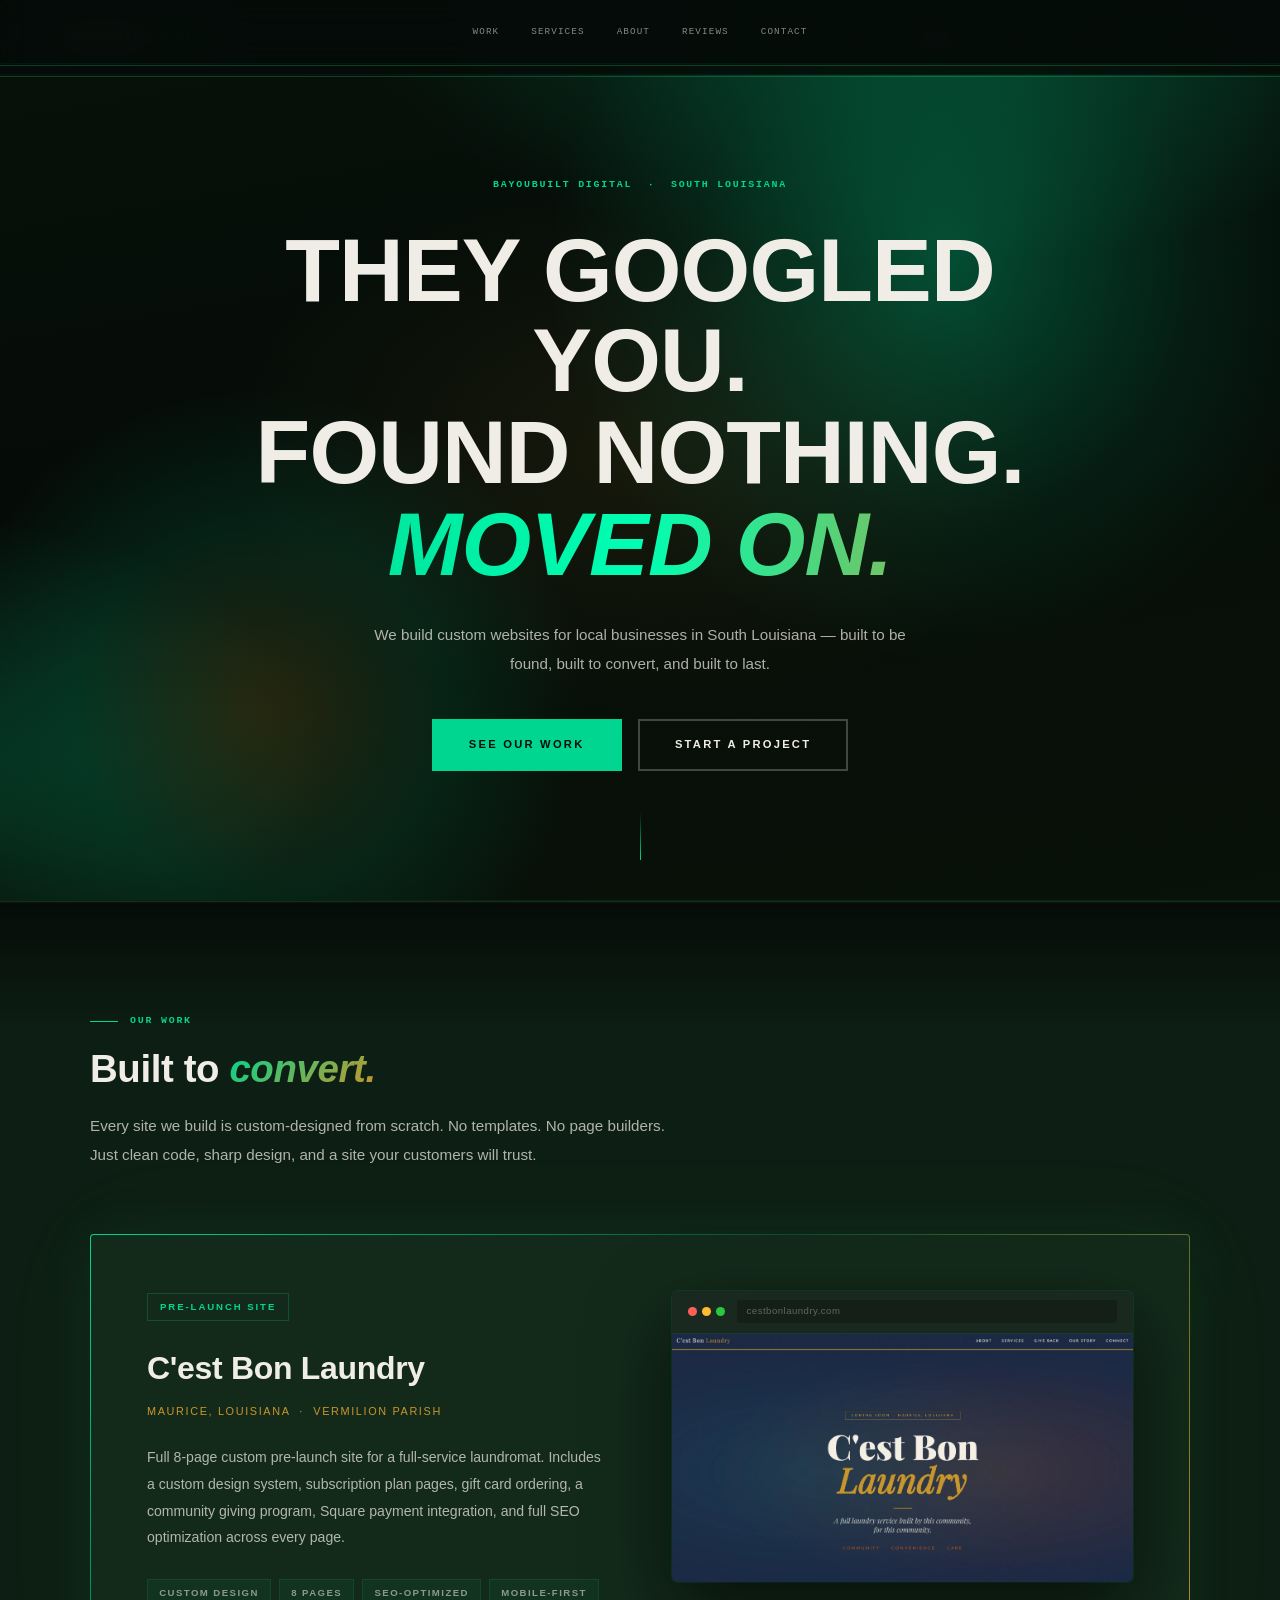
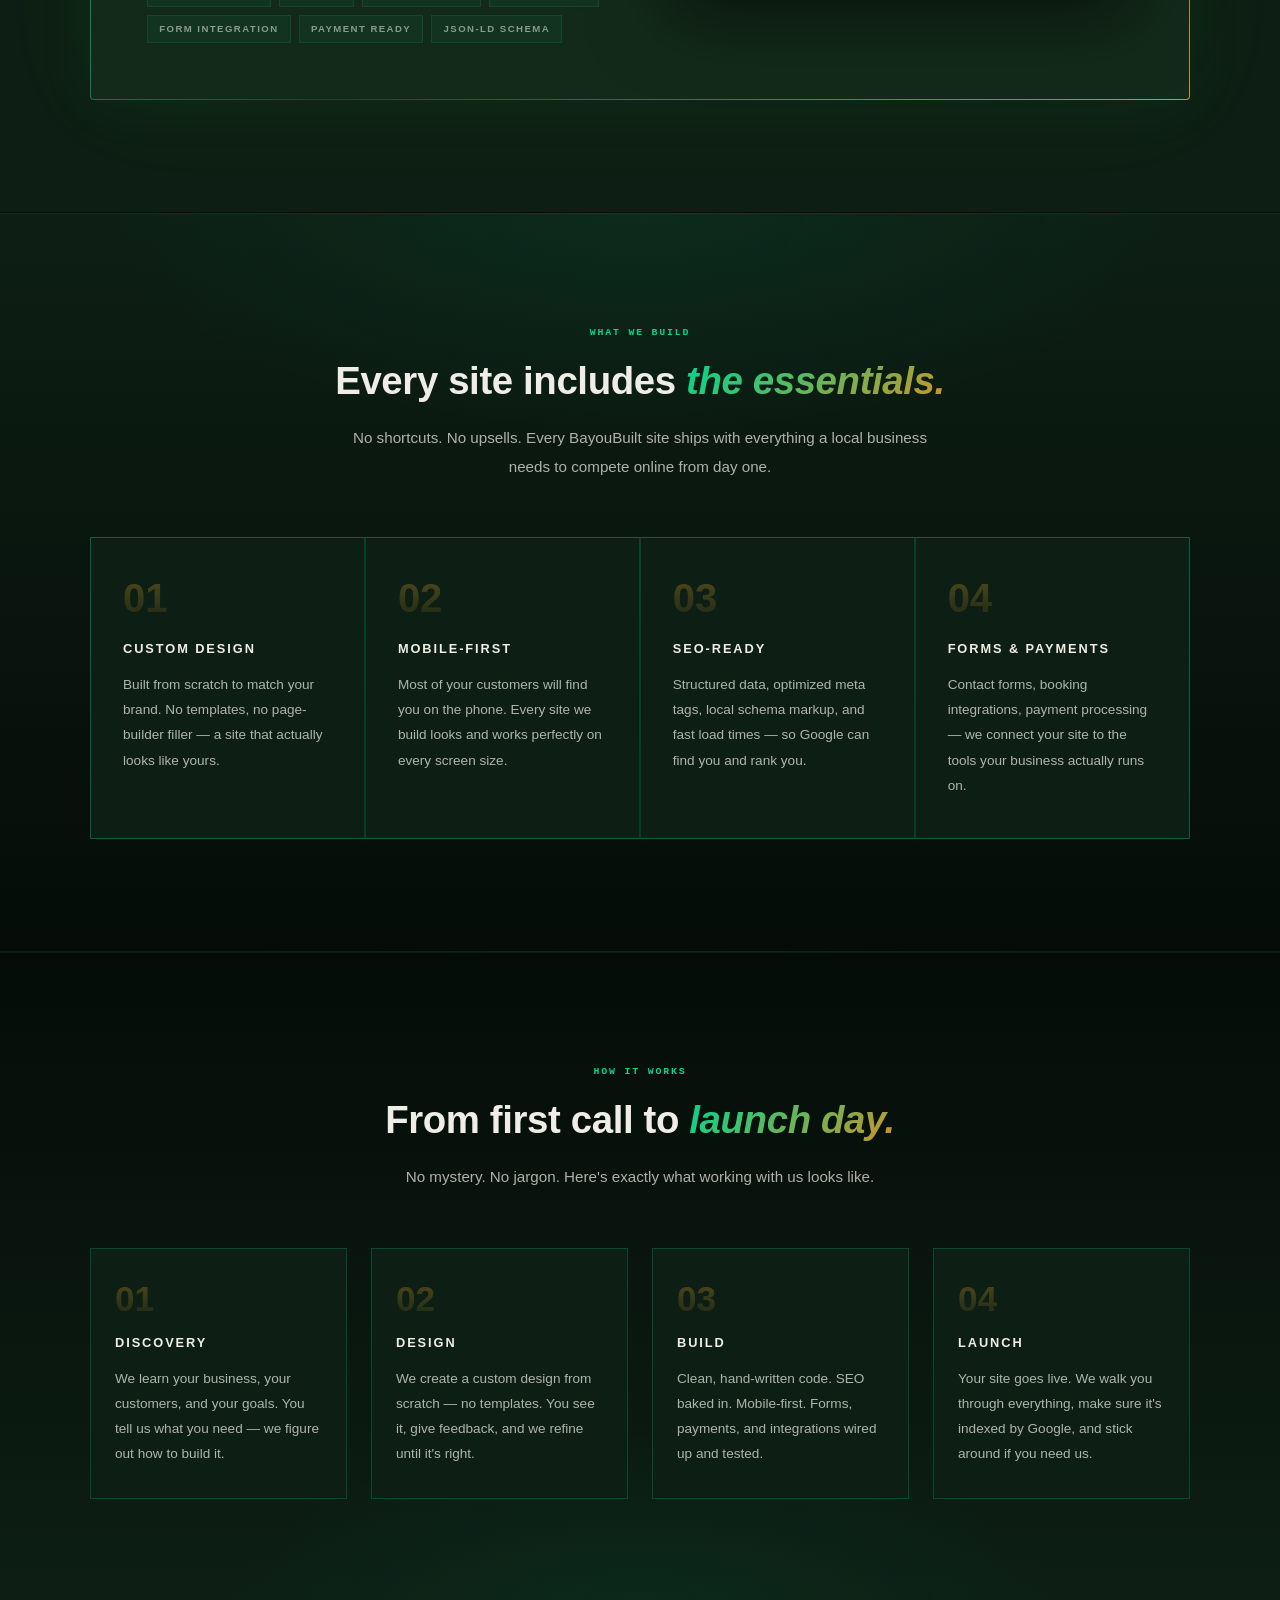
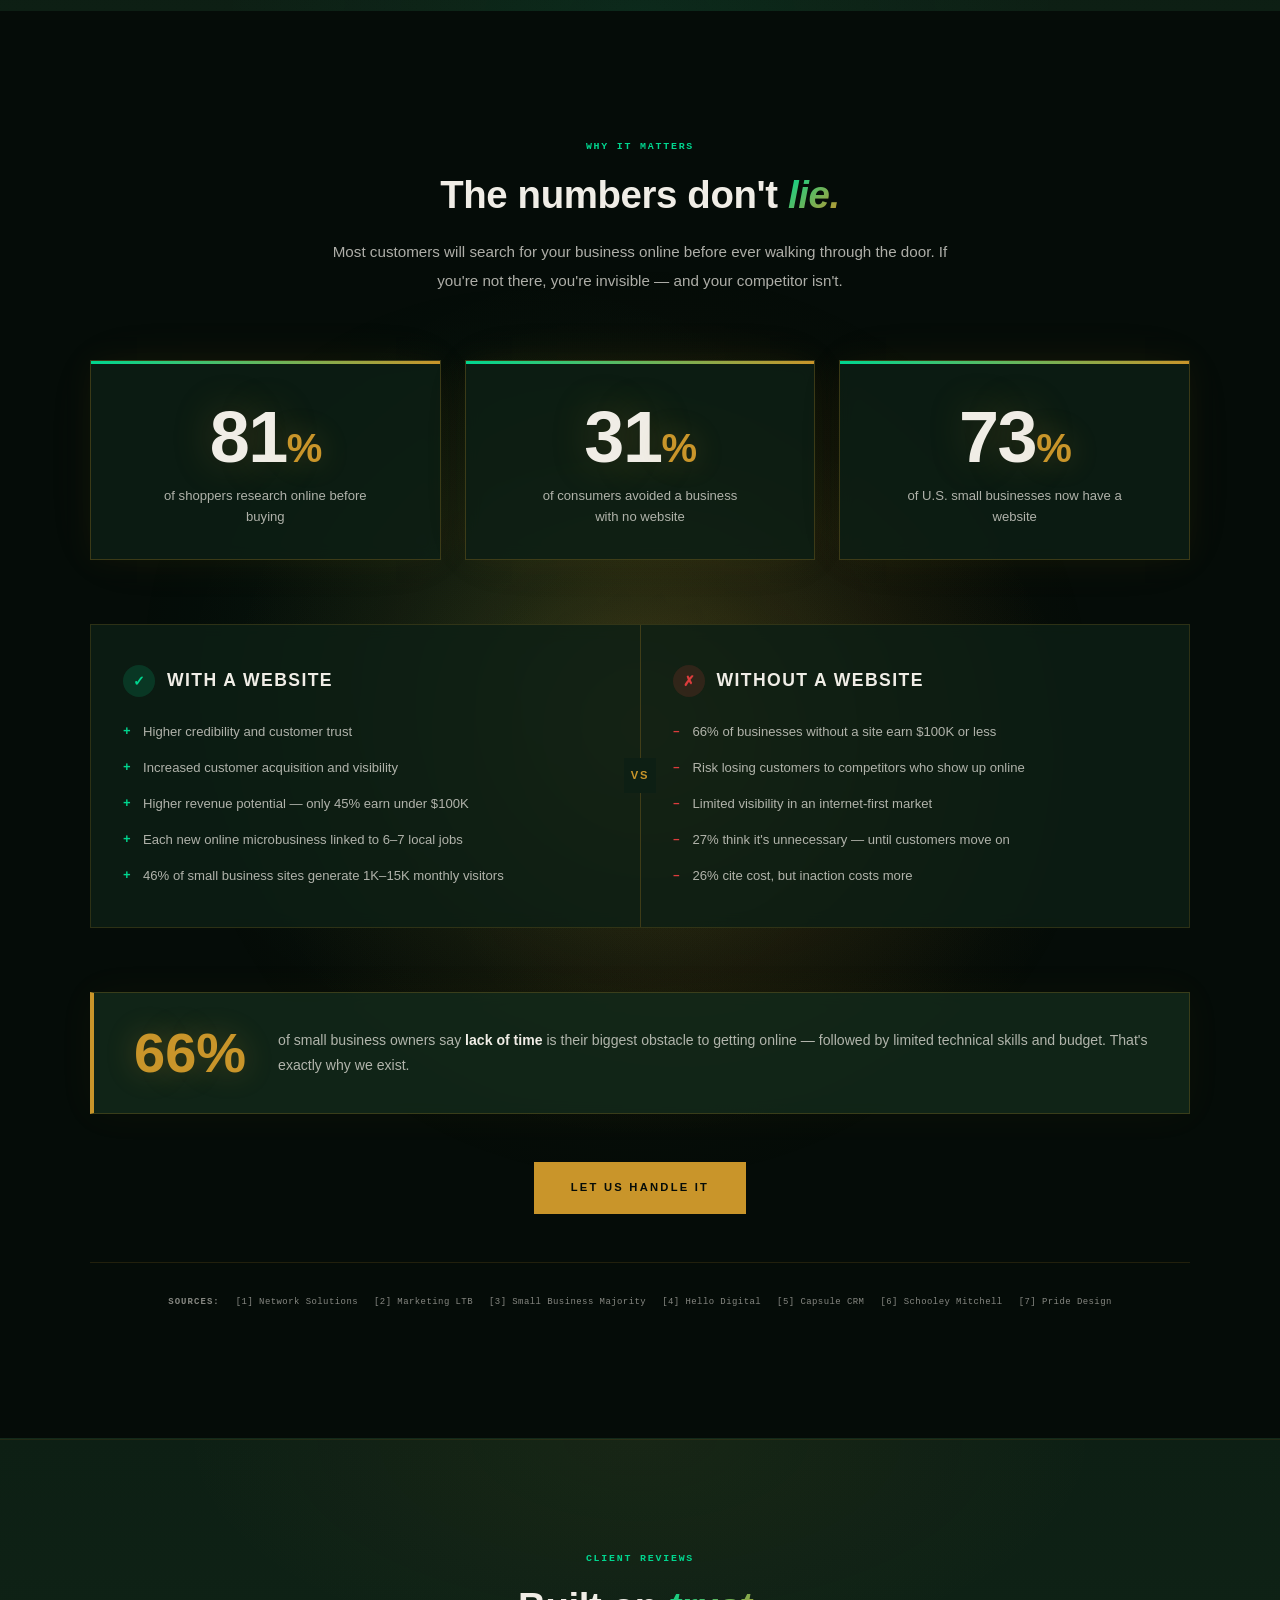
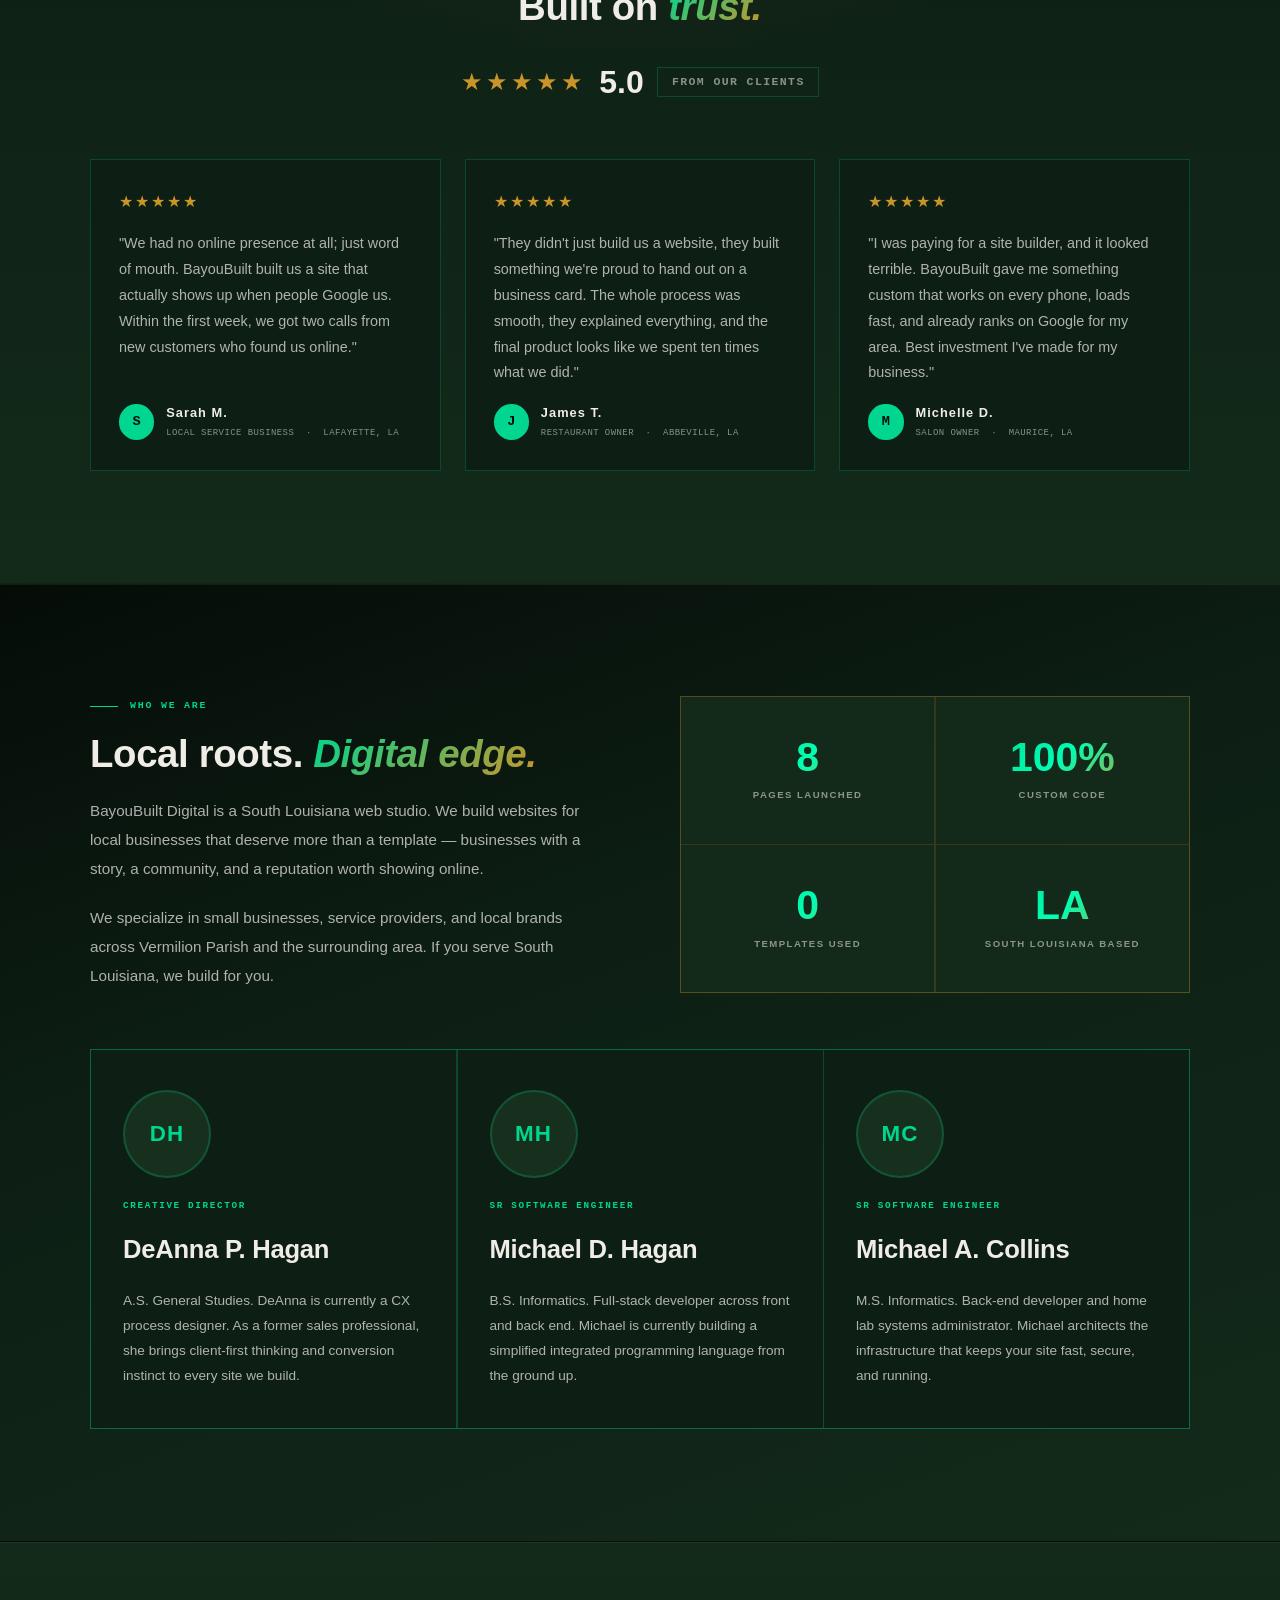
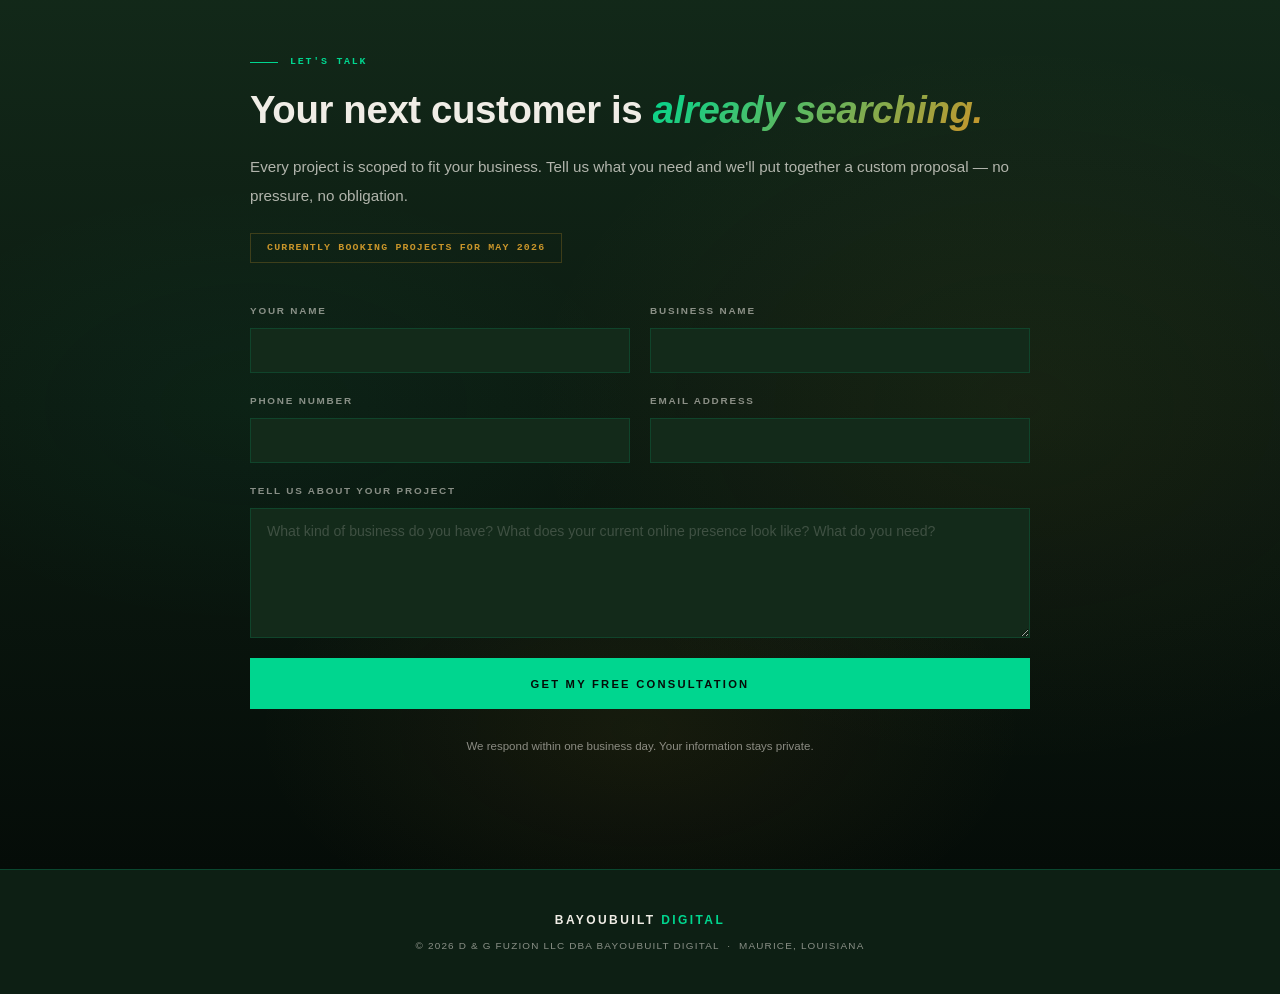
==== index.html @ df8e3542 "CX optimization: reorder sections, add process, compress image Section reorder for conversion flow: " ====
<!DOCTYPE html>
<html lang="en">
<head>
  <meta charset="UTF-8" />
  <meta name="viewport" content="width=device-width, initial-scale=1.0" />
  <title>BayouBuilt Digital | Custom Websites for Local Business in South Louisiana</title>
  <meta name="description" content="BayouBuilt Digital builds custom, SEO-optimized websites for local businesses in South Louisiana. No templates. No shortcuts. Built to be found." />
  <meta name="keywords" content="web design South Louisiana, small business website Lafayette LA, custom website Vermilion Parish, BayouBuilt Digital, local business website Maurice Louisiana" />
  <meta name="robots" content="index, follow" />
  <link rel="canonical" href="https://dg-fuzion.github.io/BayouBuiltDigital/" />
  <meta http-equiv="Content-Security-Policy" content="default-src 'self'; script-src 'self'; style-src 'self' https://fonts.googleapis.com; font-src https://fonts.gstatic.com; img-src 'self' data:; connect-src https://formspree.io;" />
  <meta property="og:type" content="website" />
  <meta property="og:url" content="https://dg-fuzion.github.io/BayouBuiltDigital/" />
  <meta property="og:site_name" content="BayouBuilt Digital" />
  <meta property="og:title" content="BayouBuilt Digital | Custom Websites for Local Business" />
  <meta property="og:description" content="They Googled you. Found nothing. Moved on. BayouBuilt Digital builds custom websites for local businesses that demand to be found." />
  <meta property="og:image" content="https://dg-fuzion.github.io/BayouBuiltDigital/cestbon-screenshot.png" />
  <meta name="twitter:card" content="summary_large_image" />
  <meta name="twitter:title" content="BayouBuilt Digital" />
  <meta name="twitter:description" content="Custom websites for South Louisiana local businesses. SEO-ready, mobile-first, built to convert." />
  <meta name="twitter:image" content="https://dg-fuzion.github.io/BayouBuiltDigital/cestbon-screenshot.png" />
  <script type="application/ld+json">
  {"@context":"https://schema.org","@type":"ProfessionalService","name":"BayouBuilt Digital","url":"https://dg-fuzion.github.io/BayouBuiltDigital/","description":"Custom web design and development for local businesses in South Louisiana. SEO-optimized, mobile-first websites built from scratch.","brand":{"@type":"Brand","name":"BayouBuilt Digital"},"areaServed":{"@type":"State","name":"Louisiana"},"serviceType":["Web Design","Web Development","SEO Optimization"],"priceRange":"$$","address":{"@type":"PostalAddress","addressLocality":"Maurice","addressRegion":"LA","postalCode":"70555","addressCountry":"US"},"knowsLanguage":"en"}
  </script>
  <meta name="theme-color" content="#050c08" />
  <link rel="apple-touch-icon" href="favicon.svg" />
  <link rel="preconnect" href="https://fonts.googleapis.com" />
  <link rel="preconnect" href="https://fonts.gstatic.com" crossorigin />
  <link href="https://fonts.googleapis.com/css2?family=Barlow+Condensed:ital,wght@0,700;0,800;0,900;1,700;1,800;1,900&family=Inter:wght@300;400;500;600&family=Space+Mono:wght@400;700&display=swap" rel="stylesheet" />
  <link rel="stylesheet" href="style.css" />
  <link rel="icon" type="image/svg+xml" href="favicon.svg" />
</head>
<body>

  <a href="#main-content" class="skip-nav">Skip to content</a>

  <!-- NAV -->
  <nav>
    <a href="#home" class="nav-logo">BayouBuilt <span>Digital</span></a>
    <button class="nav-toggle" aria-label="Toggle navigation" aria-expanded="false">
      <span></span><span></span><span></span>
    </button>
    <ul class="nav-links">
      <li><a href="#work">Work</a></li>
      <li><a href="#services">Services</a></li>
      <li><a href="#about">About</a></li>
      <li><a href="#testimonials">Reviews</a></li>
      <li><a href="#contact">Contact</a></li>
    </ul>
  </nav>

  <!-- HERO -->
  <main id="main-content">

    <section class="hero" id="home">
    <div class="hero-glow"></div>
    <div class="hero-inner">
      <div class="section-label">BayouBuilt Digital &nbsp;·&nbsp; South Louisiana</div>
      <h1 class="hero-headline">
        <span class="hl hl-1">They Googled You.</span>
        <span class="hl hl-2">Found Nothing.</span>
        <span class="hl hl-3">Moved On.</span>
      </h1>
      <p class="hero-sub">We build custom websites for local businesses in South Louisiana — built to be found, built to convert, and built to last.</p>
      <div class="hero-cta">
        <a href="#work" class="btn">See Our Work</a>
        <a href="#contact" class="btn btn--ghost">Start a Project</a>
      </div>
    </div>
    <div class="hero-scroll">
      <div class="hero-scroll-line"></div>
    </div>
  </section>

  <!-- WORK -->
  <section id="work" class="work-section">
    <div class="work-inner">
      <div class="section-label">Our Work</div>
      <h2 class="section-title">Built to <em>convert.</em></h2>
      <p class="section-text">Every site we build is custom-designed from scratch. No templates. No page builders. Just clean code, sharp design, and a site your customers will trust.</p>

      <div class="project-card">
        <div class="project-info">
          <div class="project-tag">Pre-Launch Site</div>
          <h3 class="project-name">C'est Bon Laundry</h3>
          <p class="project-location">Maurice, Louisiana &nbsp;·&nbsp; Vermilion Parish</p>
          <p class="project-desc">Full 8-page custom pre-launch site for a full-service laundromat. Includes a custom design system, subscription plan pages, gift card ordering, a community giving program, Square payment integration, and full SEO optimization across every page.</p>
          <ul class="project-tags">
            <li>Custom Design</li>
            <li>8 Pages</li>
            <li>SEO-Optimized</li>
            <li>Mobile-First</li>
            <li>Form Integration</li>
            <li>Payment Ready</li>
            <li>JSON-LD Schema</li>
          </ul>
        </div>
        <div class="project-visual">
          <div class="browser-mock">
            <div class="browser-chrome">
              <div class="browser-dots">
                <span></span><span></span><span></span>
              </div>
              <div class="browser-url">cestbonlaundry.com</div>
            </div>
            <div class="browser-screen">
              <a href="https://dg-fuzion.github.io/CestBonLaundry/" target="_blank" rel="noopener" class="project-screenshot-link">
                <picture>
                  <source srcset="cestbon-screenshot.webp" type="image/webp" />
                  <img src="cestbon-screenshot.png" alt="C'est Bon Laundry website screenshot — built by BayouBuilt Digital" loading="lazy" />
                </picture>
              </a>
            </div>
          </div>
        </div>
      </div>

    </div>
  </section>

  <!-- SERVICES -->
  <section class="services-bg" id="services">
    <div class="services-inner">
      <div class="section-label">What We Build</div>
      <h2 class="section-title">Every site includes <em>the essentials.</em></h2>
      <p class="section-text">No shortcuts. No upsells. Every BayouBuilt site ships with everything a local business needs to compete online from day one.</p>
      <div class="services-grid">

        <div class="service-card">
          <div class="service-card-num">01</div>
          <h3>Custom Design</h3>
          <p>Built from scratch to match your brand. No templates, no page-builder filler — a site that actually looks like yours.</p>
        </div>

        <div class="service-card">
          <div class="service-card-num">02</div>
          <h3>Mobile-First</h3>
          <p>Most of your customers will find you on the phone. Every site we build looks and works perfectly on every screen size.</p>
        </div>

        <div class="service-card">
          <div class="service-card-num">03</div>
          <h3>SEO-Ready</h3>
          <p>Structured data, optimized meta tags, local schema markup, and fast load times — so Google can find you and rank you.</p>
        </div>

        <div class="service-card">
          <div class="service-card-num">04</div>
          <h3>Forms &amp; Payments</h3>
          <p>Contact forms, booking integrations, payment processing — we connect your site to the tools your business actually runs on.</p>
        </div>

      </div>
    </div>
  </section>

  <!-- HOW IT WORKS -->
  <section class="process-section" id="process">
    <div class="process-inner">
      <div class="section-label">How It Works</div>
      <h2 class="section-title">From first call to <em>launch day.</em></h2>
      <p class="section-text">No mystery. No jargon. Here's exactly what working with us looks like.</p>
      <div class="process-grid">
        <div class="process-step">
          <div class="process-num">01</div>
          <h3 class="process-name">Discovery</h3>
          <p class="process-desc">We learn your business, your customers, and your goals. You tell us what you need — we figure out how to build it.</p>
        </div>
        <div class="process-step">
          <div class="process-num">02</div>
          <h3 class="process-name">Design</h3>
          <p class="process-desc">We create a custom design from scratch — no templates. You see it, give feedback, and we refine until it's right.</p>
        </div>
        <div class="process-step">
          <div class="process-num">03</div>
          <h3 class="process-name">Build</h3>
          <p class="process-desc">Clean, hand-written code. SEO baked in. Mobile-first. Forms, payments, and integrations wired up and tested.</p>
        </div>
        <div class="process-step">
          <div class="process-num">04</div>
          <h3 class="process-name">Launch</h3>
          <p class="process-desc">Your site goes live. We walk you through everything, make sure it's indexed by Google, and stick around if you need us.</p>
        </div>
      </div>
    </div>
  </section>

  <!-- WHY IT MATTERS — STATS -->
  <section class="stats-section" id="stats">
    <div class="stats-inner">
      <div class="section-label">Why It Matters</div>
      <h2 class="section-title">The numbers don't <em>lie.</em></h2>
      <p class="section-text stats-intro">Most customers will search for your business online before ever walking through the door. If you're not there, you're invisible — and your competitor isn't.</p>

      <!-- Big headline stats -->
      <div class="stats-hero-row">
        <div class="stats-hero-card">
          <div class="stats-hero-num">81<span class="stats-hero-pct">%</span></div>
          <div class="stats-hero-label">of shoppers research online before buying</div>
        </div>
        <div class="stats-hero-card">
          <div class="stats-hero-num">31<span class="stats-hero-pct">%</span></div>
          <div class="stats-hero-label">of consumers avoided a business with no website</div>
        </div>
        <div class="stats-hero-card">
          <div class="stats-hero-num">73<span class="stats-hero-pct">%</span></div>
          <div class="stats-hero-label">of U.S. small businesses now have a website</div>
        </div>
      </div>

      <!-- With vs Without comparison -->
      <div class="stats-compare">
        <div class="stats-compare-col stats-compare--with">
          <div class="stats-compare-header">
            <div class="stats-compare-icon stats-compare-icon--check">&#10003;</div>
            <h3 class="stats-compare-title">With a Website</h3>
          </div>
          <ul class="stats-compare-list">
            <li>Higher credibility and customer trust</li>
            <li>Increased customer acquisition and visibility</li>
            <li>Higher revenue potential — only 45% earn under $100K</li>
            <li>Each new online microbusiness linked to 6–7 local jobs</li>
            <li>46% of small business sites generate 1K–15K monthly visitors</li>
          </ul>
        </div>
        <div class="stats-compare-divider">
          <span class="stats-compare-vs">VS</span>
        </div>
        <div class="stats-compare-col stats-compare--without">
          <div class="stats-compare-header">
            <div class="stats-compare-icon stats-compare-icon--x">&#10007;</div>
            <h3 class="stats-compare-title">Without a Website</h3>
          </div>
          <ul class="stats-compare-list">
            <li>66% of businesses without a site earn $100K or less</li>
            <li>Risk losing customers to competitors who show up online</li>
            <li>Limited visibility in an internet-first market</li>
            <li>27% think it's unnecessary — until customers move on</li>
            <li>26% cite cost, but inaction costs more</li>
          </ul>
        </div>
      </div>

      <!-- Bottom callout -->
      <div class="stats-callout">
        <div class="stats-callout-num">66%</div>
        <div class="stats-callout-text">of small business owners say <strong>lack of time</strong> is their biggest obstacle to getting online — followed by limited technical skills and budget. That's exactly why we exist.</div>
      </div>

      <a href="#contact" class="btn stats-cta">Let Us Handle It</a>

      <!-- Sources -->
      <div class="stats-sources">
        <span class="stats-sources-label">Sources:</span>
        <a href="https://www.networksolutions.com/blog/small-business-website-statistics/" target="_blank" rel="noopener">[1] Network Solutions</a>
        <a href="https://marketingltb.com/blog/statistics/small-business-website-statistics/" target="_blank" rel="noopener">[2] Marketing LTB</a>
        <a href="https://smallbusinessmajority.org/sites/default/files/research-reports/small-businesses-face-obstacles-opportunities-growing-online-presence.pdf" target="_blank" rel="noopener">[3] Small Business Majority</a>
        <a href="https://hellodigitalmarketing.co/why-small-businesses-need-a-digital-presence-more-than-ever/" target="_blank" rel="noopener">[4] Hello Digital</a>
        <a href="https://capsulecrm.com/blog/small-business-statistics/" target="_blank" rel="noopener">[5] Capsule CRM</a>
        <a href="https://www.schooleymitchell.com/blog/your-online-presence-matters-when-nearly-a-third-of-all-business-is-happening-online/" target="_blank" rel="noopener">[6] Schooley Mitchell</a>
        <a href="https://www.pridedesign.ie/blog/small-business-success-the-importance-of-online-presence" target="_blank" rel="noopener">[7] Pride Design</a>
      </div>
    </div>
  </section>

  <!-- REVIEWS -->
  <section class="reviews-section" id="testimonials">
    <div class="reviews-inner">
      <div class="section-label">Client Reviews</div>
      <h2 class="section-title">Built on <em>trust.</em></h2>

      <div class="reviews-overall">
        <span class="reviews-overall-stars">&#9733;&#9733;&#9733;&#9733;&#9733;</span>
        <span class="reviews-overall-num">5.0</span>
        <span class="reviews-badge">from our clients</span>
      </div>

      <div class="reviews-grid">

        <div class="review-card">
          <div class="review-stars">&#9733;&#9733;&#9733;&#9733;&#9733;</div>
          <p class="review-text">"We had no online presence at all; just word of mouth. BayouBuilt built us a site that actually shows up when people Google us. Within the first week, we got two calls from new customers who found us online."</p>
          <div class="review-author">
            <div class="review-avatar" aria-hidden="true">S</div>
            <div>
              <div class="review-name">Sarah M.</div>
              <div class="review-date">Local Service Business &nbsp;·&nbsp; Lafayette, LA</div>
            </div>
          </div>
        </div>

        <div class="review-card">
          <div class="review-stars">&#9733;&#9733;&#9733;&#9733;&#9733;</div>
          <p class="review-text">"They didn't just build us a website, they built something we're proud to hand out on a business card. The whole process was smooth, they explained everything, and the final product looks like we spent ten times what we did."</p>
          <div class="review-author">
            <div class="review-avatar" aria-hidden="true">J</div>
            <div>
              <div class="review-name">James T.</div>
              <div class="review-date">Restaurant Owner &nbsp;·&nbsp; Abbeville, LA</div>
            </div>
          </div>
        </div>

        <div class="review-card">
          <div class="review-stars">&#9733;&#9733;&#9733;&#9733;&#9733;</div>
          <p class="review-text">"I was paying for a site builder, and it looked terrible. BayouBuilt gave me something custom that works on every phone, loads fast, and already ranks on Google for my area. Best investment I've made for my business."</p>
          <div class="review-author">
            <div class="review-avatar" aria-hidden="true">M</div>
            <div>
              <div class="review-name">Michelle D.</div>
              <div class="review-date">Salon Owner &nbsp;·&nbsp; Maurice, LA</div>
            </div>
          </div>
        </div>

      </div>
    </div>
  </section>

  <!-- ABOUT + TEAM (merged) -->
  <section id="about" class="about-section">
    <div class="about-inner">
      <div class="about-text">
        <div class="section-label">Who We Are</div>
        <h2 class="section-title">Local roots. <em>Digital edge.</em></h2>
        <p class="section-text">BayouBuilt Digital is a South Louisiana web studio. We build websites for local businesses that deserve more than a template — businesses with a story, a community, and a reputation worth showing online.</p>
        <p class="section-text about-text-extra">We specialize in small businesses, service providers, and local brands across Vermilion Parish and the surrounding area. If you serve South Louisiana, we build for you.</p>
      </div>
      <div class="about-stats">
        <div class="about-stat">
          <div class="about-stat-num">8</div>
          <div class="about-stat-label">Pages Launched</div>
        </div>
        <div class="about-stat">
          <div class="about-stat-num">100%</div>
          <div class="about-stat-label">Custom Code</div>
        </div>
        <div class="about-stat">
          <div class="about-stat-num">0</div>
          <div class="about-stat-label">Templates Used</div>
        </div>
        <div class="about-stat">
          <div class="about-stat-num">LA</div>
          <div class="about-stat-label">South Louisiana Based</div>
        </div>
      </div>
    </div>
    <div class="team-inner">
      <div class="team-grid">
        <div class="team-card">
          <div class="team-avatar">
            <div class="team-avatar-placeholder">DH</div>
          </div>
          <div class="team-role">Creative Director</div>
          <h3 class="team-name">DeAnna P. Hagan</h3>
          <p class="team-bio">A.S. General Studies. DeAnna is currently a CX process designer. As a former sales professional, she brings client-first thinking and conversion instinct to every site we build.</p>
        </div>
        <div class="team-card">
          <div class="team-avatar">
            <div class="team-avatar-placeholder">MH</div>
          </div>
          <div class="team-role">SR Software Engineer</div>
          <h3 class="team-name">Michael D. Hagan</h3>
          <p class="team-bio">B.S. Informatics. Full-stack developer across front and back end. Michael is currently building a simplified integrated programming language from the ground up.</p>
        </div>
        <div class="team-card">
          <div class="team-avatar">
            <div class="team-avatar-placeholder">MC</div>
          </div>
          <div class="team-role">SR Software Engineer</div>
          <h3 class="team-name">Michael A. Collins</h3>
          <p class="team-bio">M.S. Informatics. Back-end developer and home lab systems administrator. Michael architects the infrastructure that keeps your site fast, secure, and running.</p>
        </div>
      </div>
    </div>
  </section>

  <!-- CONTACT -->
  <section class="contact-bg" id="contact">
    <div class="contact-inner">
      <div class="section-label">Let's Talk</div>
      <h2 class="section-title">Your next customer is <em>already searching.</em></h2>
      <p class="section-text">Every project is scoped to fit your business. Tell us what you need and we'll put together a custom proposal — no pressure, no obligation.</p>
      <div class="contact-availability">Currently booking projects for May 2026</div>
      <form class="contact-form" data-form-email="contact@bayoubuilt-digital.com" onsubmit="handleFormSubmit(event, 'contact-submit-btn', 'Message sent — we\'ll be in touch soon!')">

        <div class="form-row">
          <div class="form-field">
            <label class="form-label" for="cf-name">Your Name</label>
            <input class="form-input" type="text" id="cf-name" name="name" required maxlength="100" autocomplete="name" />
          </div>
          <div class="form-field">
            <label class="form-label" for="cf-business">Business Name</label>
            <input class="form-input" type="text" id="cf-business" name="business" required maxlength="120" autocomplete="organization" />
          </div>
        </div>

        <div class="form-row">
          <div class="form-field">
            <label class="form-label" for="cf-phone">Phone Number</label>
            <input class="form-input" type="tel" id="cf-phone" name="phone" required maxlength="20" pattern="[\d\s\(\)\-\+]+" title="Phone number (digits, spaces, dashes, and parentheses only)" autocomplete="tel" />
          </div>
          <div class="form-field">
            <label class="form-label" for="cf-email">Email Address</label>
            <input class="form-input" type="email" id="cf-email" name="email" required maxlength="254" autocomplete="email" />
          </div>
        </div>

        <div class="form-field">
          <label class="form-label" for="cf-message">Tell Us About Your Project</label>
          <textarea class="form-input form-textarea" id="cf-message" name="message" rows="5" maxlength="2000" placeholder="What kind of business do you have? What does your current online presence look like? What do you need?" required></textarea>
        </div>

        <button type="submit" id="contact-submit-btn" class="btn btn--full">Get My Free Consultation</button>
        <p class="form-trust">We respond within one business day. Your information stays private.</p>

      </form>
      <div class="form-success" id="form-success" hidden>
        <div class="form-success-icon">&#10003;</div>
        <h3 class="form-success-title">Message Sent</h3>
        <p class="form-success-text">Thanks for reaching out! We'll get back to you within one business day.</p>
      </div>
    </div>
  </section>

  </main>

  <!-- FOOTER -->
  <footer>
    <div class="footer-inner">
      <p class="footer-logo">BayouBuilt <span>Digital</span></p>
      <nav class="footer-nav" aria-label="Footer">
        <a href="#work">Work</a>
        <a href="#services">Services</a>
        <a href="#about">About</a>
        <a href="#testimonials">Reviews</a>
        <a href="#contact">Contact</a>
      </nav>
      <p class="footer-copy">© 2026 D &amp; G Fuzion LLC DBA BayouBuilt Digital &nbsp;·&nbsp; Maurice, Louisiana</p>
    </div>
  </footer>

  <!-- SCROLL TO TOP -->
  <button class="scroll-top" aria-label="Scroll to top" title="Back to top">&#8593;</button>

  <script src="main.js"></script>
</body>
</html>
---- style.css ----
/* ============================================
   BAYOUBUILT DIGITAL — STYLESHEET
   D & G Fuzion LLC DBA BayouBuilt Digital
   ============================================ */

/* VARIABLES */
:root {
    --black:        #050c08;
    --surface:      #0d1f14;
    --surface-2:    #132a1a;
    --surface-3:    #17301e;
    --teal:         #00d68f;
    --teal-mid:     rgba(0, 214, 143, 0.35);
    --teal-faint:   rgba(0, 214, 143, 0.07);
    --teal-border:  rgba(0, 214, 143, 0.22);
    --gold:         #c9952a;
    --cream:        #f0ede6;
    --muted:        rgba(240, 237, 230, 0.72);
    --muted-dim:    rgba(240, 237, 230, 0.55);
}

/* RESET */
*, *::before, *::after { box-sizing: border-box; margin: 0; padding: 0; }

html { scroll-behavior: smooth; }

body {
    background: var(--black);
    color: var(--cream);
    font-family: 'Inter', sans-serif;
    font-weight: 400;
    line-height: 1.7;
    overflow-x: hidden;
}

img { display: block; max-width: 100%; }
a { color: inherit; }
ul { list-style: none; }

/* TYPOGRAPHY */
.section-label {
    font-family: 'Space Mono', monospace;
    font-size: 0.62rem;
    font-weight: 700;
    letter-spacing: 0.18em;
    text-transform: uppercase;
    color: var(--teal);
    margin-bottom: 1rem;
    display: flex;
    align-items: center;
    gap: 0.75rem;
}

.section-label::before {
    content: '';
    display: block;
    width: 28px;
    height: 1px;
    background: var(--teal);
    flex-shrink: 0;
}

.section-title {
    font-family: 'Barlow Condensed', sans-serif;
    font-size: clamp(1.6rem, 3vw, 2.4rem);
    font-weight: 800;
    line-height: 1.2;
    letter-spacing: -0.01em;
    color: var(--cream);
    margin-bottom: 1.25rem;
}

.section-title em {
    font-style: italic;
    background: linear-gradient(135deg, var(--teal), var(--gold));
    -webkit-background-clip: text;
    -webkit-text-fill-color: transparent;
    background-clip: text;
}

.section-text {
    font-family: 'Inter', sans-serif;
    font-size: 0.95rem;
    line-height: 1.9;
    color: var(--muted);
    max-width: 580px;
}

/* BUTTON */
.btn {
    display: inline-block;
    font-family: 'Inter', sans-serif;
    font-size: 0.7rem;
    font-weight: 600;
    letter-spacing: 0.2em;
    text-transform: uppercase;
    text-decoration: none;
    color: var(--black);
    background: var(--teal);
    border: 2px solid var(--teal);
    padding: 0.9rem 2.2rem;
    cursor: pointer;
    transition: background 0.2s, color 0.2s, transform 0.15s;
}

.btn:hover {
    background: transparent;
    color: var(--teal);
    transform: translateY(-2px);
}

.btn--ghost {
    background: transparent;
    color: var(--cream);
    border-color: rgba(240, 237, 230, 0.25);
}

.btn--ghost:hover {
    border-color: var(--teal);
    color: var(--teal);
    background: transparent;
}

.btn--full {
    width: 100%;
    text-align: center;
    padding: 1.1rem 2rem;
}

/* ============================================
   NAV
   ============================================ */
nav {
    position: fixed;
    top: 0;
    left: 0;
    right: 0;
    z-index: 100;
    display: flex;
    align-items: center;
    justify-content: space-between;
    padding: 1.5rem 4rem;
    background: rgba(5, 12, 8, 0.88);
    backdrop-filter: blur(16px);
    border-bottom: 1px solid transparent;
    background-clip: padding-box;
    box-shadow: 0 1px 0 0 rgba(0,214,143,0.2), 0 1px 0 0 rgba(201,149,42,0.08), inset 0 -1px 0 rgba(0,214,143,0.06);
}

.nav-logo {
    font-family: 'Space Mono', monospace;
    font-size: 0.72rem;
    font-weight: 700;
    letter-spacing: 0.15em;
    text-transform: uppercase;
    text-decoration: none;
    color: var(--cream);
}

.nav-logo span { color: var(--teal); }

.nav-links {
    display: flex;
    align-items: center;
    gap: 2.5rem;
}

.nav-links a {
    font-family: 'Space Mono', monospace;
    font-size: 0.6rem;
    font-weight: 400;
    letter-spacing: 0.12em;
    text-transform: uppercase;
    text-decoration: none;
    color: var(--muted-dim);
    transition: color 0.2s;
}

.nav-links a:hover,
.nav-links a.active { color: var(--teal); }

/* Hamburger */
.nav-toggle {
    display: none;
    flex-direction: column;
    justify-content: center;
    gap: 5px;
    background: none;
    border: none;
    cursor: pointer;
    padding: 4px;
}

.nav-toggle span {
    display: block;
    width: 22px;
    height: 2px;
    background: var(--cream);
    transition: transform 0.25s, opacity 0.2s;
}

.nav-toggle--active span:nth-child(1) { transform: translateY(7px) rotate(45deg); }
.nav-toggle--active span:nth-child(2) { opacity: 0; }
.nav-toggle--active span:nth-child(3) { transform: translateY(-7px) rotate(-45deg); }

/* ============================================
   HERO
   ============================================ */
.hero {
    position: relative;
    min-height: 100vh;
    display: flex;
    flex-direction: column;
    align-items: center;
    justify-content: center;
    padding: 8rem 4rem 5rem;
    text-align: center;
    overflow: hidden;
    background:
        radial-gradient(ellipse 80% 60% at 72% -5%, rgba(0,214,143,0.28) 0%, transparent 58%),
        radial-gradient(ellipse 55% 50% at -5% 85%, rgba(0,214,143,0.18) 0%, transparent 55%),
        radial-gradient(ellipse 50% 45% at 50% 50%, rgba(201,149,42,0.09) 0%, transparent 65%),
        linear-gradient(170deg, #071009 0%, #050c08 45%, #091209 100%);
}

/* Atmospheric glow */
.hero-glow {
    position: absolute;
    top: -15%;
    right: -5%;
    width: 800px;
    height: 800px;
    background: radial-gradient(circle, rgba(0, 214, 143, 0.32) 0%, rgba(0,214,143,0.08) 45%, transparent 70%);
    pointer-events: none;
    animation: glowPulse 6s ease-in-out infinite;
}

.hero::before {
    content: '';
    position: absolute;
    bottom: -15%;
    left: -5%;
    width: 650px;
    height: 650px;
    background: radial-gradient(circle, rgba(201, 149, 42, 0.16) 0%, rgba(0,214,143,0.1) 40%, transparent 70%);
    pointer-events: none;
    animation: glowPulse 8s ease-in-out infinite reverse;
}

.hero-inner {
    position: relative;
    z-index: 2;
    max-width: 900px;
}

.hero-inner .section-label {
    justify-content: center;
    margin-bottom: 2rem;
}

.hero-inner .section-label::before { display: none; }

.hero-headline {
    display: flex;
    flex-direction: column;
    gap: 0.1em;
    margin-bottom: 2rem;
}

.hl {
    display: block;
    font-family: 'Barlow Condensed', sans-serif;
    font-size: clamp(2.5rem, 7vw, 6rem);
    font-weight: 900;
    line-height: 1.0;
    letter-spacing: -0.01em;
    text-transform: uppercase;
    color: var(--cream);
    opacity: 0;
    transform: translateY(24px);
    animation: fadeUp 0.7s ease forwards;
}

.hl-1 { animation-delay: 0.1s; }
.hl-2 { animation-delay: 0.28s; }
.hl-3 {
    animation-delay: 0.46s;
    font-style: italic;
    background: linear-gradient(90deg, var(--teal) 0%, #00ffb3 50%, var(--gold) 100%);
    -webkit-background-clip: text;
    -webkit-text-fill-color: transparent;
    background-clip: text;
}

.hero-sub {
    font-family: 'Inter', sans-serif;
    font-size: 0.95rem;
    line-height: 1.9;
    color: var(--muted);
    max-width: 560px;
    margin: 0 auto 2.5rem;
    opacity: 0;
    animation: fadeUp 0.7s ease forwards 0.65s;
}

.hero-cta {
    display: flex;
    gap: 1rem;
    justify-content: center;
    flex-wrap: wrap;
    opacity: 0;
    animation: fadeUp 0.7s ease forwards 0.8s;
}

/* Scroll hint */
.hero-scroll {
    position: absolute;
    bottom: 2.5rem;
    left: 50%;
    transform: translateX(-50%);
    display: flex;
    flex-direction: column;
    align-items: center;
    gap: 6px;
    opacity: 0;
    animation: fadeUp 0.7s ease forwards 1s;
}

.hero-scroll-line {
    width: 1px;
    height: 48px;
    background: linear-gradient(to bottom, transparent, var(--teal));
    animation: scrollPulse 2s ease-in-out infinite;
}

/* ============================================
   WORK
   ============================================ */
.work-section {
    padding: 7rem 4rem;
    background: linear-gradient(180deg, var(--black) 0%, var(--surface) 15%, var(--surface) 100%);
    border-top: 1px solid transparent;
    box-shadow: inset 0 1px 0 rgba(0,214,143,0.15), inset 0 2px 0 rgba(201,149,42,0.05);
}

.work-inner {
    max-width: 1100px;
    margin: 0 auto;
}

.work-inner .section-text {
    margin-bottom: 4rem;
}

/* Project Card */
.project-card {
    display: grid;
    grid-template-columns: 1fr 1fr;
    gap: 4rem;
    align-items: start;
    padding: 3.5rem;
    border-radius: 4px;
    border: 1px solid transparent;
    background:
        linear-gradient(var(--surface-2), var(--surface-2)) padding-box,
        linear-gradient(135deg, var(--teal) 0%, rgba(0,214,143,0.25) 45%, var(--gold) 100%) border-box;
    box-shadow: 0 0 60px rgba(0, 214, 143, 0.07), 0 0 120px rgba(201, 149, 42, 0.04);
}

.project-tag {
    display: inline-block;
    font-family: 'Inter', sans-serif;
    font-size: 0.6rem;
    font-weight: 600;
    letter-spacing: 0.2em;
    text-transform: uppercase;
    color: var(--teal);
    border: 1px solid var(--teal-border);
    padding: 0.3rem 0.75rem;
    margin-bottom: 1.25rem;
}

.project-name {
    font-family: 'Barlow Condensed', sans-serif;
    font-size: clamp(1.4rem, 2.5vw, 2rem);
    font-weight: 800;
    letter-spacing: -0.01em;
    color: var(--cream);
    margin-bottom: 0.4rem;
}

.project-location {
    font-family: 'Inter', sans-serif;
    font-size: 0.68rem;
    letter-spacing: 0.15em;
    text-transform: uppercase;
    color: var(--gold);
    margin-bottom: 1.5rem;
}

.project-desc {
    font-family: 'Inter', sans-serif;
    font-size: 0.88rem;
    line-height: 1.9;
    color: var(--muted);
    margin-bottom: 1.75rem;
}

.project-tags {
    display: flex;
    flex-wrap: wrap;
    gap: 0.5rem;
}

.project-tags li {
    font-family: 'Inter', sans-serif;
    font-size: 0.6rem;
    font-weight: 600;
    letter-spacing: 0.15em;
    text-transform: uppercase;
    color: var(--muted-dim);
    background: rgba(0, 214, 143, 0.05);
    border: 1px solid rgba(0, 214, 143, 0.12);
    padding: 0.3rem 0.7rem;
}

/* Browser Mock */
.browser-mock {
    border-radius: 6px;
    overflow: hidden;
    box-shadow: 0 30px 80px rgba(0, 0, 0, 0.6), 0 0 0 1px rgba(0, 214, 143, 0.12);
}

.browser-chrome {
    display: flex;
    align-items: center;
    gap: 0.75rem;
    background: #1a2920;
    padding: 0.6rem 1rem;
    border-bottom: 1px solid rgba(0, 214, 143, 0.1);
}

.browser-dots {
    display: flex;
    gap: 5px;
    flex-shrink: 0;
}

.browser-dots span {
    display: block;
    width: 9px;
    height: 9px;
    border-radius: 50%;
    background: rgba(255,255,255,0.12);
}

.browser-dots span:nth-child(1) { background: #ff5f57; }
.browser-dots span:nth-child(2) { background: #febc2e; }
.browser-dots span:nth-child(3) { background: #28c840; }

.browser-url {
    font-family: 'Inter', sans-serif;
    font-size: 0.6rem;
    letter-spacing: 0.05em;
    color: rgba(240, 237, 230, 0.35);
    background: rgba(0,0,0,0.25);
    border-radius: 3px;
    padding: 0.2rem 0.6rem;
    flex: 1;
}

.browser-screen {
    background: #0d1b2a;
    line-height: 0;
}

.browser-screen img {
    width: 100%;
    height: auto;
    display: block;
}

.project-screenshot-link {
    display: block;
    transition: transform 0.3s ease, box-shadow 0.3s ease;
}

.project-screenshot-link:hover {
    transform: scale(1.02);
}

.browser-mock:has(.project-screenshot-link:hover) {
    box-shadow: 0 30px 80px rgba(0, 0, 0, 0.6), 0 0 0 1px rgba(0, 214, 143, 0.25), 0 0 40px rgba(0, 214, 143, 0.12);
}

/* ============================================
   SERVICES
   ============================================ */
.services-bg {
    padding: 7rem 4rem;
    text-align: center;
    background:
        radial-gradient(ellipse 70% 50% at 50% 0%, rgba(0,214,143,0.07) 0%, transparent 60%),
        linear-gradient(180deg, var(--surface) 0%, var(--black) 100%);
    border-top: 1px solid transparent;
    box-shadow: inset 0 1px 0 rgba(0,214,143,0.1);
}

.services-inner {
    max-width: 1100px;
    margin: 0 auto;
}

.services-inner .section-label { justify-content: center; }
.services-inner .section-label::before { display: none; }
.services-inner .section-text {
    margin: 0 auto 3.5rem;
}

.services-grid {
    display: grid;
    grid-template-columns: repeat(4, 1fr);
    gap: 1.5px;
    background: var(--teal-border);
    border: 1px solid var(--teal-border);
    margin-top: 3.5rem;
}

.service-card {
    background: var(--surface);
    padding: 2.5rem 2rem;
    text-align: left;
    transition: background 0.2s;
}

.service-card:hover {
    background: var(--surface-2);
}

.service-card-num {
    font-family: 'Barlow Condensed', sans-serif;
    font-size: 2.5rem;
    font-weight: 900;
    background: linear-gradient(180deg, rgba(201,149,42,0.35), rgba(201,149,42,0.10));
    -webkit-background-clip: text;
    -webkit-text-fill-color: transparent;
    background-clip: text;
    line-height: 1;
    margin-bottom: 1.25rem;
}

.service-card h3 {
    font-family: 'Inter', sans-serif;
    font-size: 0.8rem;
    font-weight: 600;
    letter-spacing: 0.15em;
    text-transform: uppercase;
    color: var(--cream);
    margin-bottom: 0.75rem;
}

.service-card p {
    font-size: 0.85rem;
    line-height: 1.85;
    color: var(--muted);
}

/* ============================================
   ABOUT
   ============================================ */
.about-section {
    padding: 7rem 4rem;
    background: linear-gradient(160deg, var(--black) 0%, var(--surface) 40%, var(--surface-2) 100%);
    border-top: 1px solid transparent;
    box-shadow: inset 0 1px 0 rgba(201,149,42,0.1);
}

.about-inner {
    max-width: 1100px;
    margin: 0 auto;
    display: grid;
    grid-template-columns: 1fr 1fr;
    gap: 5rem;
    align-items: center;
}

.about-stats {
    display: grid;
    grid-template-columns: 1fr 1fr;
    gap: 1.5px;
    background: rgba(201, 149, 42, 0.22);
    border: 1px solid rgba(201, 149, 42, 0.22);
}

.about-stat {
    background: var(--surface-2);
    padding: 2.5rem 2rem;
    text-align: center;
}

.about-stat-num {
    font-family: 'Barlow Condensed', sans-serif;
    font-size: clamp(1.8rem, 3.2vw, 2.8rem);
    font-weight: 800;
    line-height: 1;
    margin-bottom: 0.6rem;
    background: linear-gradient(135deg, var(--teal) 0%, #00ffb3 50%, var(--gold) 100%);
    -webkit-background-clip: text;
    -webkit-text-fill-color: transparent;
    background-clip: text;
}

.about-stat-label {
    font-family: 'Inter', sans-serif;
    font-size: 0.6rem;
    font-weight: 600;
    letter-spacing: 0.15em;
    text-transform: uppercase;
    color: var(--muted-dim);
}

.about-text-extra { margin-top: 1.25rem; }

.about-section .team-inner {
    max-width: 1100px;
    margin: 3.5rem auto 0;
}

/* ============================================
   HOW IT WORKS — PROCESS
   ============================================ */
.process-section {
    padding: 7rem 4rem;
    text-align: center;
    background:
        radial-gradient(ellipse 60% 50% at 50% 100%, rgba(0,214,143,0.06) 0%, transparent 55%),
        linear-gradient(180deg, var(--black) 0%, var(--surface) 100%);
    border-top: 1px solid transparent;
    box-shadow: inset 0 1px 0 rgba(0,214,143,0.08);
}

.process-inner {
    max-width: 1100px;
    margin: 0 auto;
}

.process-inner .section-label { justify-content: center; }
.process-inner .section-label::before { display: none; }
.process-inner .section-text { margin: 0 auto 3.5rem; }

.process-grid {
    display: grid;
    grid-template-columns: repeat(4, 1fr);
    gap: 1.5rem;
    text-align: left;
    counter-reset: step;
}

.process-step {
    background: var(--surface);
    border: 1px solid var(--teal-border);
    padding: 2rem 1.5rem;
    position: relative;
    transition: border-color 0.3s;
}

.process-step:hover {
    border-color: var(--gold);
}

.process-num {
    font-family: 'Barlow Condensed', sans-serif;
    font-size: 2.2rem;
    font-weight: 900;
    background: linear-gradient(180deg, rgba(201,149,42,0.35), rgba(201,149,42,0.10));
    -webkit-background-clip: text;
    -webkit-text-fill-color: transparent;
    background-clip: text;
    line-height: 1;
    margin-bottom: 1rem;
}

.process-name {
    font-family: 'Inter', sans-serif;
    font-size: 0.8rem;
    font-weight: 600;
    letter-spacing: 0.15em;
    text-transform: uppercase;
    color: var(--cream);
    margin-bottom: 0.75rem;
}

.process-desc {
    font-size: 0.85rem;
    line-height: 1.85;
    color: var(--muted);
}
.about-cta { margin-top: 2rem; }

/* ============================================
   STATS — WHY IT MATTERS
   ============================================ */
.stats-section {
    padding: 8rem 4rem;
    text-align: center;
    background: var(--black);
    position: relative;
    overflow: hidden;
    isolation: isolate;
}

/* --- Golden aura layers --- */
.stats-section::before {
    content: '';
    position: absolute;
    top: 50%;
    left: 50%;
    width: 900px;
    height: 900px;
    transform: translate(-50%, -50%);
    background:
        radial-gradient(circle, rgba(201,149,42,0.22) 0%, rgba(201,149,42,0.10) 25%, rgba(201,149,42,0.04) 45%, transparent 65%);
    border-radius: 50%;
    z-index: 0;
    animation: aura-pulse 6s ease-in-out infinite;
}

.stats-section::after {
    content: '';
    position: absolute;
    top: 50%;
    left: 50%;
    width: 1200px;
    height: 1200px;
    transform: translate(-50%, -50%);
    background:
        radial-gradient(circle, rgba(201,149,42,0.08) 0%, rgba(201,149,42,0.03) 30%, transparent 55%),
        radial-gradient(circle at 40% 45%, rgba(0,214,143,0.05) 0%, transparent 40%),
        radial-gradient(circle at 60% 55%, rgba(201,149,42,0.06) 0%, transparent 35%);
    border-radius: 50%;
    z-index: 0;
    animation: aura-breathe 8s ease-in-out infinite;
}

@keyframes aura-pulse {
    0%, 100% { opacity: 1; transform: translate(-50%, -50%) scale(1); }
    50% { opacity: 0.7; transform: translate(-50%, -50%) scale(1.08); }
}

@keyframes aura-breathe {
    0%, 100% { opacity: 0.8; transform: translate(-50%, -50%) scale(1); }
    50% { opacity: 1; transform: translate(-50%, -50%) scale(1.05); }
}

.stats-inner {
    max-width: 1100px;
    margin: 0 auto;
    position: relative;
    z-index: 1;
}

.stats-inner .section-label { justify-content: center; }
.stats-inner .section-label::before { display: none; }

.stats-intro {
    margin: 0 auto 4rem;
    max-width: 640px;
}

/* --- Big hero stat cards --- */
.stats-hero-row {
    display: grid;
    grid-template-columns: repeat(3, 1fr);
    gap: 1.5rem;
    margin-bottom: 4rem;
}

.stats-hero-card {
    background: rgba(13, 31, 20, 0.85);
    border: 1px solid rgba(201, 149, 42, 0.25);
    padding: 2.5rem 1.5rem 2rem;
    position: relative;
    overflow: hidden;
    box-shadow:
        0 0 30px rgba(201, 149, 42, 0.06),
        0 0 60px rgba(201, 149, 42, 0.03);
    backdrop-filter: blur(8px);
    -webkit-backdrop-filter: blur(8px);
    transition: border-color 0.3s, box-shadow 0.3s;
}

.stats-hero-card:hover {
    border-color: rgba(201, 149, 42, 0.45);
    box-shadow:
        0 0 40px rgba(201, 149, 42, 0.10),
        0 0 80px rgba(201, 149, 42, 0.05);
}

.stats-hero-card::before {
    content: '';
    position: absolute;
    top: 0;
    left: 0;
    right: 0;
    height: 3px;
    background: linear-gradient(90deg, var(--teal), var(--gold), var(--teal));
    background-size: 200% 100%;
    animation: gradient-shift 4s ease infinite;
}

@keyframes gradient-shift {
    0%, 100% { background-position: 0% 50%; }
    50% { background-position: 100% 50%; }
}

.stats-hero-num {
    font-family: 'Barlow Condensed', sans-serif;
    font-size: 4.5rem;
    font-weight: 900;
    line-height: 1;
    color: var(--cream);
    margin-bottom: 0.75rem;
    letter-spacing: -0.02em;
    text-shadow: 0 0 40px rgba(201, 149, 42, 0.25);
}

.stats-hero-pct {
    font-size: 2.5rem;
    color: var(--gold);
    text-shadow: 0 0 30px rgba(201, 149, 42, 0.3);
}

.stats-hero-label {
    font-family: 'Inter', sans-serif;
    font-size: 0.82rem;
    line-height: 1.6;
    color: var(--muted);
    max-width: 220px;
    margin: 0 auto;
}

/* --- With vs Without comparison --- */
.stats-compare {
    display: grid;
    grid-template-columns: 1fr auto 1fr;
    gap: 0;
    margin-bottom: 4rem;
    border: 1px solid rgba(201, 149, 42, 0.18);
    background: rgba(13, 31, 20, 0.85);
    backdrop-filter: blur(8px);
    -webkit-backdrop-filter: blur(8px);
    text-align: left;
}

.stats-compare-col {
    padding: 2.5rem 2rem;
}

.stats-compare-header {
    display: flex;
    align-items: center;
    gap: 0.75rem;
    margin-bottom: 1.5rem;
}

.stats-compare-icon {
    width: 2rem;
    height: 2rem;
    display: flex;
    align-items: center;
    justify-content: center;
    border-radius: 50%;
    font-size: 0.9rem;
    font-weight: 700;
    flex-shrink: 0;
}

.stats-compare-icon--check {
    background: rgba(0, 214, 143, 0.15);
    color: var(--teal);
}

.stats-compare-icon--x {
    background: rgba(220, 60, 60, 0.15);
    color: #dc3c3c;
}

.stats-compare-title {
    font-family: 'Barlow Condensed', sans-serif;
    font-size: 1.1rem;
    font-weight: 800;
    text-transform: uppercase;
    letter-spacing: 0.08em;
    color: var(--cream);
}

.stats-compare-divider {
    width: 1px;
    background: rgba(201, 149, 42, 0.25);
    display: flex;
    align-items: center;
    justify-content: center;
    position: relative;
}

.stats-compare-vs {
    font-family: 'Barlow Condensed', sans-serif;
    font-size: 0.7rem;
    font-weight: 900;
    letter-spacing: 0.15em;
    text-transform: uppercase;
    color: var(--gold);
    background: var(--surface);
    padding: 0.5rem 0.4rem;
    position: relative;
    z-index: 1;
}

.stats-compare-list {
    list-style: none;
    display: flex;
    flex-direction: column;
    gap: 0.85rem;
}

.stats-compare-list li {
    font-family: 'Inter', sans-serif;
    font-size: 0.82rem;
    line-height: 1.7;
    color: var(--muted);
    padding-left: 1.25rem;
    position: relative;
}

.stats-compare--with .stats-compare-list li::before {
    content: '+';
    position: absolute;
    left: 0;
    color: var(--teal);
    font-weight: 700;
    font-family: 'Space Mono', monospace;
    font-size: 0.8rem;
}

.stats-compare--without .stats-compare-list li::before {
    content: '\2013';
    position: absolute;
    left: 0;
    color: #dc3c3c;
    font-weight: 700;
    font-family: 'Space Mono', monospace;
    font-size: 0.8rem;
}

/* --- Bottom callout bar --- */
.stats-callout {
    display: flex;
    align-items: center;
    gap: 2rem;
    background: rgba(19, 42, 26, 0.85);
    border: 1px solid rgba(201, 149, 42, 0.22);
    border-left: 4px solid var(--gold);
    padding: 2rem 2.5rem;
    text-align: left;
    margin-bottom: 3rem;
    backdrop-filter: blur(8px);
    -webkit-backdrop-filter: blur(8px);
    box-shadow: 0 0 40px rgba(201, 149, 42, 0.04);
}

.stats-callout-num {
    font-family: 'Barlow Condensed', sans-serif;
    font-size: 3.5rem;
    font-weight: 900;
    color: var(--gold);
    line-height: 1;
    text-shadow: 0 0 30px rgba(201, 149, 42, 0.3);
    flex-shrink: 0;
}

.stats-callout-text {
    font-family: 'Inter', sans-serif;
    font-size: 0.88rem;
    line-height: 1.8;
    color: var(--muted);
}

.stats-callout-text strong {
    color: var(--cream);
    font-weight: 600;
}

.stats-cta {
    margin-bottom: 3rem;
    background: var(--gold);
    border-color: var(--gold);
    color: var(--black);
}

.stats-cta:hover {
    background: transparent;
    color: var(--gold);
    border-color: var(--gold);
}

/* --- Source citations --- */
.stats-sources {
    display: flex;
    flex-wrap: wrap;
    justify-content: center;
    gap: 0.5rem 1rem;
    padding-top: 2rem;
    border-top: 1px solid rgba(201, 149, 42, 0.15);
}

.stats-sources-label {
    font-family: 'Space Mono', monospace;
    font-size: 0.56rem;
    font-weight: 700;
    letter-spacing: 0.12em;
    text-transform: uppercase;
    color: var(--muted-dim);
}

.stats-sources a {
    font-family: 'Space Mono', monospace;
    font-size: 0.56rem;
    letter-spacing: 0.05em;
    color: var(--muted-dim);
    text-decoration: none;
    transition: color 0.2s;
}

.stats-sources a:hover {
    color: var(--teal);
}

/* ============================================
   TEAM
   ============================================ */
.team-section {
    padding: 7rem 4rem;
    background:
        radial-gradient(ellipse 60% 50% at 50% 100%, rgba(0,214,143,0.07) 0%, transparent 60%),
        linear-gradient(180deg, var(--surface-2) 0%, var(--surface) 100%);
    border-top: 1px solid transparent;
    box-shadow: inset 0 1px 0 rgba(0,214,143,0.1);
}

.team-inner {
    max-width: 1100px;
    margin: 0 auto;
}

.team-grid {
    display: grid;
    grid-template-columns: repeat(3, 1fr);
    gap: 1.5px;
    background: var(--teal-border);
    border: 1px solid var(--teal-border);
    margin-top: 3.5rem;
}

.team-card {
    background: var(--surface);
    padding: 2.5rem 2rem;
    transition: background 0.2s;
    position: relative;
}

.team-card::before {
    content: '';
    position: absolute;
    top: 0;
    left: 0;
    right: 0;
    height: 2px;
    background: linear-gradient(90deg, var(--teal), var(--gold));
    opacity: 0;
    transition: opacity 0.25s;
}

.team-card:hover { background: var(--surface-2); }
.team-card:hover::before { opacity: 1; }

.team-avatar {
    width: 88px;
    height: 88px;
    border-radius: 50%;
    border: 2px solid var(--teal-border);
    overflow: hidden;
    margin-bottom: 1.25rem;
    background: var(--surface-3);
    position: relative;
    transition: border-color 0.3s, transform 0.3s;
}

.team-card:hover .team-avatar {
    border-color: var(--teal);
    transform: rotate(-3deg) scale(1.05);
}

.team-avatar-placeholder {
    width: 100%;
    height: 100%;
    display: flex;
    align-items: center;
    justify-content: center;
    font-family: 'Barlow Condensed', sans-serif;
    font-size: 1.4rem;
    font-weight: 800;
    letter-spacing: 0.05em;
    color: var(--teal);
}

/* To add a real photo: replace <div class="team-avatar-placeholder">
   with <img src="photo.jpg" alt="Name" class="team-avatar-img" /> */
.team-avatar-img {
    width: 100%;
    height: 100%;
    object-fit: cover;
}

.team-role {
    font-family: 'Space Mono', monospace;
    font-size: 0.58rem;
    font-weight: 700;
    letter-spacing: 0.18em;
    text-transform: uppercase;
    color: var(--teal);
    margin-bottom: 0.9rem;
}

.team-name {
    font-family: 'Barlow Condensed', sans-serif;
    font-size: clamp(1.3rem, 2vw, 1.7rem);
    font-weight: 800;
    letter-spacing: -0.01em;
    color: var(--cream);
    margin-bottom: 1rem;
}

.team-bio {
    font-family: 'Inter', sans-serif;
    font-size: 0.85rem;
    line-height: 1.85;
    color: var(--muted);
}

/* ============================================
   REVIEWS
   ============================================ */
.reviews-section {
    padding: 7rem 4rem;
    text-align: center;
    background:
        radial-gradient(ellipse 60% 50% at 50% 0%, rgba(201,149,42,0.06) 0%, transparent 60%),
        linear-gradient(180deg, var(--surface) 0%, var(--surface-2) 100%);
    border-top: 1px solid transparent;
    box-shadow: inset 0 1px 0 rgba(201,149,42,0.1);
}

.reviews-inner {
    max-width: 1100px;
    margin: 0 auto;
}

.reviews-inner .section-label { justify-content: center; }
.reviews-inner .section-label::before { display: none; }

.reviews-overall {
    display: flex;
    align-items: center;
    justify-content: center;
    gap: 0.85rem;
    margin: 2rem 0 3.5rem;
}

.reviews-overall-stars {
    color: var(--gold);
    font-size: 1.5rem;
    letter-spacing: 3px;
}

.reviews-overall-num {
    font-family: 'Barlow Condensed', sans-serif;
    font-size: 2rem;
    font-weight: 700;
    color: var(--cream);
    line-height: 1;
}

.reviews-badge {
    font-family: 'Space Mono', monospace;
    font-size: 0.72rem;
    font-weight: 700;
    letter-spacing: 0.12em;
    text-transform: uppercase;
    color: var(--muted-dim);
    border: 1px solid var(--teal-border);
    padding: 0.25rem 0.85rem;
}

.reviews-grid {
    display: grid;
    grid-template-columns: repeat(3, 1fr);
    gap: 1.5rem;
    text-align: left;
}

.review-card {
    background: var(--surface);
    border: 1px solid var(--teal-border);
    padding: 1.75rem;
    display: flex;
    flex-direction: column;
    gap: 1rem;
    transition: border-color 0.3s;
}

.review-card:hover {
    border-color: var(--gold);
}

.review-stars {
    color: var(--gold);
    font-size: 1rem;
    letter-spacing: 2px;
}

.review-text {
    font-family: 'Inter', sans-serif;
    font-size: 0.9rem;
    line-height: 1.8;
    color: var(--muted);
    flex: 1;
}

.review-author {
    display: flex;
    align-items: center;
    gap: 0.75rem;
}

.review-avatar {
    width: 2.2rem;
    height: 2.2rem;
    background: var(--teal);
    color: var(--black);
    font-family: 'Space Mono', monospace;
    font-size: 0.85rem;
    font-weight: 700;
    display: flex;
    align-items: center;
    justify-content: center;
    border-radius: 50%;
    flex-shrink: 0;
}

.review-name {
    font-family: 'Inter', sans-serif;
    font-size: 0.8rem;
    font-weight: 600;
    letter-spacing: 0.08em;
    color: var(--cream);
}

.review-date {
    font-family: 'Space Mono', monospace;
    font-size: 0.56rem;
    letter-spacing: 0.05em;
    text-transform: uppercase;
    color: var(--muted-dim);
    margin-top: 0.15rem;
}

/* ============================================
   SOCIAL / REVIEWS
   ============================================ */
.social-section {
    padding: 7rem 4rem;
    text-align: center;
    background:
        radial-gradient(ellipse 70% 50% at 50% 100%, rgba(0,214,143,0.06) 0%, transparent 60%),
        linear-gradient(180deg, var(--surface-2) 0%, var(--surface) 100%);
    border-top: 1px solid transparent;
    box-shadow: inset 0 1px 0 rgba(0,214,143,0.08);
}

.social-inner {
    max-width: 1100px;
    margin: 0 auto;
}

.social-inner .section-label { justify-content: center; }
.social-inner .section-label::before { display: none; }
.social-inner .section-text {
    margin: 0 auto 3.5rem;
}

.social-grid {
    display: grid;
    grid-template-columns: repeat(3, 1fr);
    gap: 1.5rem;
}

.social-card {
    background: var(--surface);
    border: 1px solid var(--teal-border);
    padding: 2rem 1.75rem;
    display: flex;
    align-items: center;
    gap: 1.25rem;
    text-decoration: none;
    transition: border-color 0.3s, background 0.3s;
    cursor: default;
    border-left: 3px solid var(--teal-border);
}

.social-card:hover { background: var(--surface-2); }

.social-card--facebook { border-left-color: #1877f2; }
.social-card--facebook:hover { border-color: #1877f2; }

.social-card--instagram { border-left-color: #e1306c; }
.social-card--instagram:hover { border-color: #e1306c; }

.social-card--google { border-left-color: var(--gold); }
.social-card--google:hover { border-color: var(--gold); }

.social-icon-wrap {
    width: 2.8rem;
    height: 2.8rem;
    display: flex;
    align-items: center;
    justify-content: center;
    border-radius: 50%;
    flex-shrink: 0;
}

.social-icon-wrap--facebook {
    background: rgba(24, 119, 242, 0.12);
    color: #1877f2;
}

.social-icon-wrap--instagram {
    background: rgba(225, 48, 108, 0.12);
    color: #e1306c;
}

.social-icon-wrap--google {
    background: rgba(201, 149, 42, 0.12);
    color: var(--gold);
}

.social-icon {
    flex-shrink: 0;
}

.social-card-info { text-align: left; }

.social-card-name {
    font-family: 'Inter', sans-serif;
    font-size: 0.8rem;
    font-weight: 600;
    letter-spacing: 0.1em;
    text-transform: uppercase;
    color: var(--cream);
    margin-bottom: 0.25rem;
}

.social-card-status {
    font-family: 'Space Mono', monospace;
    font-size: 0.56rem;
    font-weight: 700;
    letter-spacing: 0.12em;
    text-transform: uppercase;
    color: var(--muted-dim);
}

/* ============================================
   FOOTER SOCIAL ICONS
   ============================================ */
.footer-social {
    display: flex;
    justify-content: center;
    gap: 1rem;
    margin-bottom: 1.25rem;
}

.footer-social-link {
    display: flex;
    align-items: center;
    justify-content: center;
    width: 36px;
    height: 36px;
    color: var(--muted-dim);
    border: 1px solid var(--teal-border);
    transition: color 0.2s, border-color 0.2s, background 0.2s;
    cursor: default;
}

.footer-social-link:hover {
    color: var(--teal);
    border-color: var(--teal);
    background: rgba(0, 214, 143, 0.05);
}

/* ============================================
   CONTACT
   ============================================ */
.contact-bg {
    padding: 7rem 4rem;
    background:
        radial-gradient(ellipse 50% 40% at 50% 85%, rgba(201,149,42,0.08) 0%, transparent 60%),
        radial-gradient(ellipse 60% 60% at 80% 50%, rgba(201,149,42,0.06) 0%, transparent 65%),
        radial-gradient(ellipse 50% 40% at 20% 50%, rgba(0,214,143,0.04) 0%, transparent 60%),
        linear-gradient(180deg, var(--surface-2) 0%, var(--black) 100%);
    border-top: 1px solid transparent;
    box-shadow: inset 0 1px 0 rgba(201,149,42,0.1);
}

.contact-inner {
    max-width: 780px;
    margin: 0 auto;
}

.contact-inner .section-text {
    margin-bottom: 1.25rem;
    max-width: 100%;
}

.contact-availability {
    font-family: 'Space Mono', monospace;
    font-size: 0.62rem;
    font-weight: 700;
    letter-spacing: 0.12em;
    text-transform: uppercase;
    color: var(--gold);
    border: 1px solid rgba(201, 149, 42, 0.25);
    display: inline-block;
    padding: 0.35rem 1rem;
    margin-bottom: 2.5rem;
}

.form-trust {
    font-family: 'Inter', sans-serif;
    font-size: 0.72rem;
    color: var(--muted-dim);
    text-align: center;
    margin-top: 0.5rem;
}

.contact-form {
    display: flex;
    flex-direction: column;
    gap: 1.25rem;
}

.form-row {
    display: grid;
    grid-template-columns: 1fr 1fr;
    gap: 1.25rem;
}

.form-field {
    display: flex;
    flex-direction: column;
    gap: 0.5rem;
}

.form-label {
    font-family: 'Inter', sans-serif;
    font-size: 0.62rem;
    font-weight: 600;
    letter-spacing: 0.18em;
    text-transform: uppercase;
    color: var(--muted-dim);
}

.form-input {
    background: var(--surface-2);
    border: 1px solid rgba(0, 214, 143, 0.15);
    color: var(--cream);
    font-family: 'Inter', sans-serif;
    font-size: 0.88rem;
    padding: 0.85rem 1rem;
    outline: none;
    transition: border-color 0.2s;
    appearance: none;
}

.form-input:focus {
    border-color: var(--teal);
}

.form-input::placeholder {
    color: rgba(240, 237, 230, 0.2);
}

.form-textarea {
    resize: vertical;
    min-height: 130px;
}

/* ============================================
   FORM SUCCESS STATE
   ============================================ */
.form-success {
    text-align: center;
    padding: 3rem 2rem;
    border: 1px solid var(--teal-border);
    background: var(--surface-2);
    animation: fadeUp 0.5s ease forwards;
}

.form-success-icon {
    display: inline-flex;
    align-items: center;
    justify-content: center;
    width: 56px;
    height: 56px;
    border-radius: 50%;
    background: rgba(0, 214, 143, 0.12);
    border: 2px solid var(--teal);
    color: var(--teal);
    font-size: 1.5rem;
    margin-bottom: 1.25rem;
}

.form-success-title {
    font-family: 'Barlow Condensed', sans-serif;
    font-size: 1.4rem;
    font-weight: 800;
    color: var(--cream);
    margin-bottom: 0.5rem;
}

.form-success-text {
    font-family: 'Inter', sans-serif;
    font-size: 0.88rem;
    line-height: 1.8;
    color: var(--muted);
}

/* ============================================
   FOOTER
   ============================================ */
footer {
    background: var(--surface);
    border-top: 1px solid var(--teal-border);
    padding: 2.5rem 4rem;
    text-align: center;
}

.footer-inner {
    max-width: 1100px;
    margin: 0 auto;
}

.footer-logo {
    font-family: 'Inter', sans-serif;
    font-size: 0.75rem;
    font-weight: 600;
    letter-spacing: 0.2em;
    text-transform: uppercase;
    color: var(--cream);
    margin-bottom: 0.5rem;
}

.footer-logo span { color: var(--teal); }

.footer-nav {
    display: flex;
    justify-content: center;
    gap: 2rem;
    margin-bottom: 1.25rem;
}

.footer-nav a {
    font-family: 'Space Mono', monospace;
    font-size: 0.58rem;
    font-weight: 400;
    letter-spacing: 0.12em;
    text-transform: uppercase;
    text-decoration: none;
    color: var(--muted-dim);
    transition: color 0.2s;
}

.footer-nav a:hover { color: var(--teal); }

.footer-copy {
    font-family: 'Inter', sans-serif;
    font-size: 0.62rem;
    letter-spacing: 0.12em;
    text-transform: uppercase;
    color: var(--muted-dim);
}

/* ============================================
   UTILITIES — Skip Nav, Focus, Scroll-to-Top
   ============================================ */
.skip-nav {
    position: absolute;
    top: -100%;
    left: 1rem;
    z-index: 200;
    background: var(--teal);
    color: var(--black);
    font-family: 'Inter', sans-serif;
    font-size: 0.8rem;
    font-weight: 600;
    padding: 0.75rem 1.5rem;
    text-decoration: none;
    border-radius: 0 0 4px 4px;
    transition: top 0.2s;
}

.skip-nav:focus { top: 0; }

.btn:focus-visible,
.nav-links a:focus-visible,
.footer-nav a:focus-visible,
.nav-toggle:focus-visible {
    outline: 2px solid var(--teal);
    outline-offset: 3px;
}

.form-input:focus-visible {
    border-color: var(--teal);
    box-shadow: 0 0 0 2px rgba(0, 214, 143, 0.25);
}

.scroll-top {
    position: fixed;
    bottom: 2rem;
    right: 2rem;
    z-index: 90;
    width: 44px;
    height: 44px;
    display: flex;
    align-items: center;
    justify-content: center;
    background: var(--surface-2);
    border: 1px solid var(--teal-border);
    color: var(--teal);
    font-size: 1.1rem;
    cursor: pointer;
    opacity: 0;
    visibility: hidden;
    transition: opacity 0.3s, visibility 0.3s, background 0.2s, transform 0.2s;
}

.scroll-top.visible {
    opacity: 1;
    visibility: visible;
}

.scroll-top:hover {
    background: var(--teal);
    color: var(--black);
    transform: translateY(-2px);
}

.scroll-top:focus-visible {
    outline: 2px solid var(--teal);
    outline-offset: 3px;
}

/* ============================================
   ANIMATIONS
   ============================================ */
@keyframes fadeUp {
    from { opacity: 0; transform: translateY(24px); }
    to   { opacity: 1; transform: translateY(0); }
}

@keyframes glowPulse {
    0%, 100% { opacity: 0.7; transform: scale(1); }
    50%       { opacity: 1;   transform: scale(1.08); }
}

@keyframes scrollPulse {
    0%, 100% { opacity: 0.3; transform: scaleY(1); }
    50%       { opacity: 1;   transform: scaleY(1.12); }
}

/* ============================================
   RESPONSIVE — 1024px
   ============================================ */
@media (max-width: 1024px) {
    .services-grid { grid-template-columns: repeat(2, 1fr); }
    .process-grid { grid-template-columns: repeat(2, 1fr); }

    .project-card { grid-template-columns: 1fr; gap: 3rem; }
    .project-visual { order: -1; }
}

/* ============================================
   RESPONSIVE — 768px
   ============================================ */
@media (max-width: 768px) {
    nav { padding: 1.25rem 1.75rem; }

    .nav-toggle { display: flex; }

    .nav-links {
        display: none;
        position: absolute;
        top: 100%;
        left: 0;
        right: 0;
        flex-direction: column;
        gap: 0;
        background: rgba(5, 12, 8, 0.98);
        border-bottom: 2px solid var(--teal);
        border-top: 1px solid var(--teal-border);
        z-index: 99;
    }

    .nav-links.nav-open { display: flex; }

    .nav-links li { width: 100%; }

    .nav-links a {
        display: block;
        padding: 1rem 1.75rem;
        border-bottom: 1px solid var(--teal-border);
        font-size: 0.75rem;
    }

    .hero { padding: 7rem 2rem 4rem; }

    .work-section,
    .services-bg,
    .about-section,
    .process-section,
    .stats-section,
    .reviews-section,
    .contact-bg { padding: 5rem 2rem; }

    .team-grid { grid-template-columns: 1fr; }
    .process-grid { grid-template-columns: 1fr; }

    .reviews-grid { grid-template-columns: 1fr; }

    .social-grid { grid-template-columns: 1fr; }

    .stats-hero-row { grid-template-columns: 1fr; }

    .stats-compare {
        grid-template-columns: 1fr;
    }

    .stats-compare-col {
        padding: 2rem 1.5rem;
    }

    .stats-compare-divider {
        width: 100%;
        height: 1px;
        flex-direction: row;
    }

    .stats-callout {
        flex-direction: column;
        text-align: center;
        gap: 1rem;
        padding: 1.5rem;
        border-left: 1px solid rgba(201, 149, 42, 0.22);
        border-top: 4px solid var(--gold);
    }

    .stats-hero-card {
        padding: 2rem 1.5rem 1.75rem;
    }

    .stats-sources {
        gap: 0.4rem 0.75rem;
    }

    .reviews-overall {
        flex-wrap: wrap;
        gap: 0.5rem 0.85rem;
    }

    .reviews-badge {
        font-size: 0.62rem;
    }

    .review-card {
        padding: 1.5rem;
    }

    .about-inner { grid-template-columns: 1fr; gap: 3rem; }

    .form-row { grid-template-columns: 1fr; }

    footer { padding: 2rem 2rem; }

    .footer-nav { gap: 1.25rem; flex-wrap: wrap; justify-content: center; }

    .btn { padding: 1rem 2rem; font-size: 0.68rem; }

    .scroll-top { bottom: 1.25rem; right: 1.25rem; }
}

/* ============================================
   RESPONSIVE — 480px
   ============================================ */
@media (max-width: 480px) {
    .hero { padding: 6.5rem 1.5rem 3.5rem; }

    .work-section,
    .services-bg,
    .about-section,
    .process-section,
    .stats-section,
    .reviews-section,
    .contact-bg { padding: 4rem 1.5rem; }

    .stats-section {
        padding: 4rem 1.25rem;
    }

    .stats-section::before {
        width: 500px;
        height: 500px;
    }

    .stats-section::after {
        width: 650px;
        height: 650px;
    }

    .stats-hero-num { font-size: 3rem; }
    .stats-hero-pct { font-size: 1.8rem; }
    .stats-hero-label { font-size: 0.78rem; }

    .stats-hero-card {
        padding: 1.75rem 1.25rem 1.5rem;
    }

    .stats-compare-col {
        padding: 1.5rem 1.25rem;
    }

    .stats-compare-title {
        font-size: 0.95rem;
    }

    .stats-compare-list li {
        font-size: 0.78rem;
    }

    .stats-callout {
        padding: 1.25rem;
    }

    .stats-callout-num { font-size: 2.5rem; }

    .stats-callout-text {
        font-size: 0.82rem;
    }

    .stats-sources a {
        font-size: 0.5rem;
    }

    .reviews-section {
        padding: 4rem 1.25rem;
    }

    .reviews-overall {
        margin: 1.5rem 0 2.5rem;
    }

    .reviews-overall-stars {
        font-size: 1.25rem;
    }

    .reviews-overall-num {
        font-size: 1.6rem;
    }

    .reviews-badge {
        font-size: 0.56rem;
        padding: 0.2rem 0.6rem;
    }

    .review-card {
        padding: 1.25rem;
    }

    .review-text {
        font-size: 0.82rem;
        line-height: 1.7;
    }

    .review-avatar {
        width: 2rem;
        height: 2rem;
        font-size: 0.75rem;
    }

    .review-name {
        font-size: 0.75rem;
    }

    .review-date {
        font-size: 0.5rem;
    }

    .project-card { padding: 2rem 1.5rem; }

    .services-grid { grid-template-columns: 1fr; }

    .about-stats { grid-template-columns: 1fr 1fr; }

    .hero-cta { flex-direction: column; align-items: center; }

    footer { padding: 2rem 1.5rem; }
}
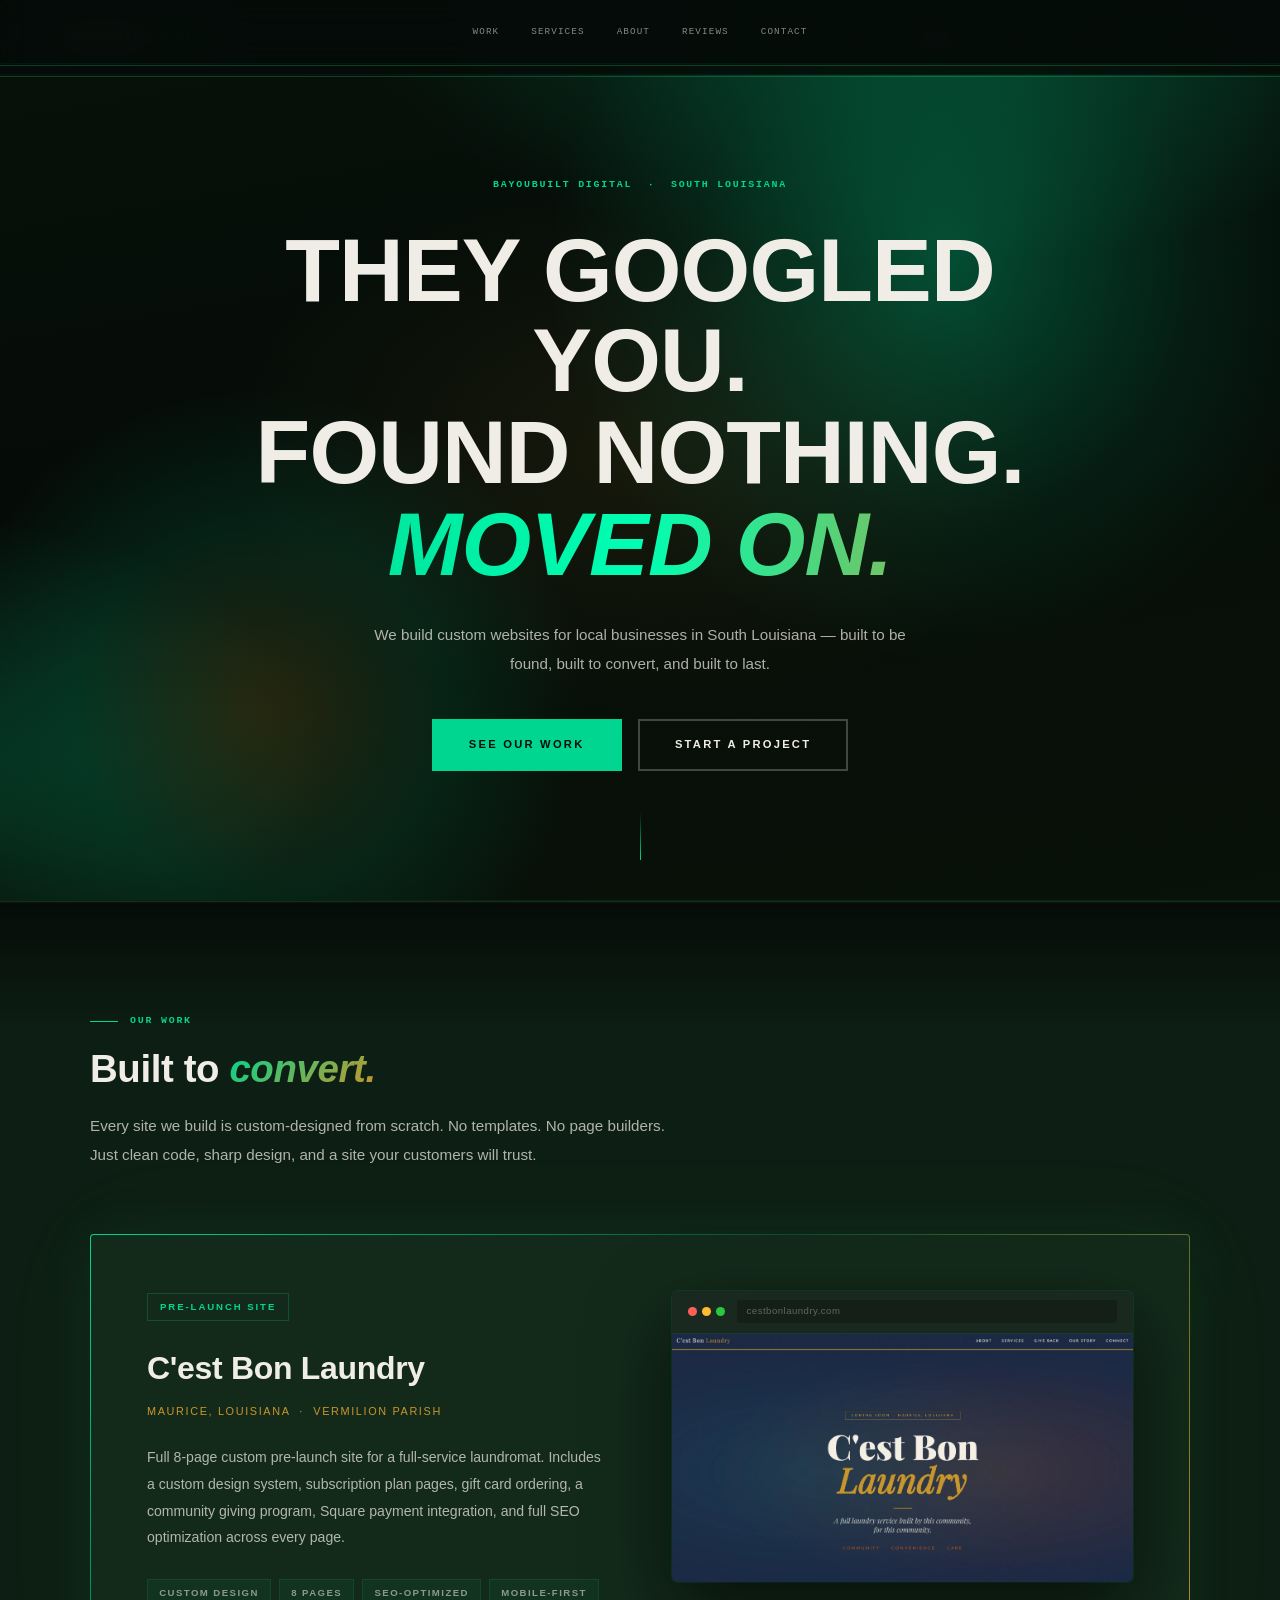
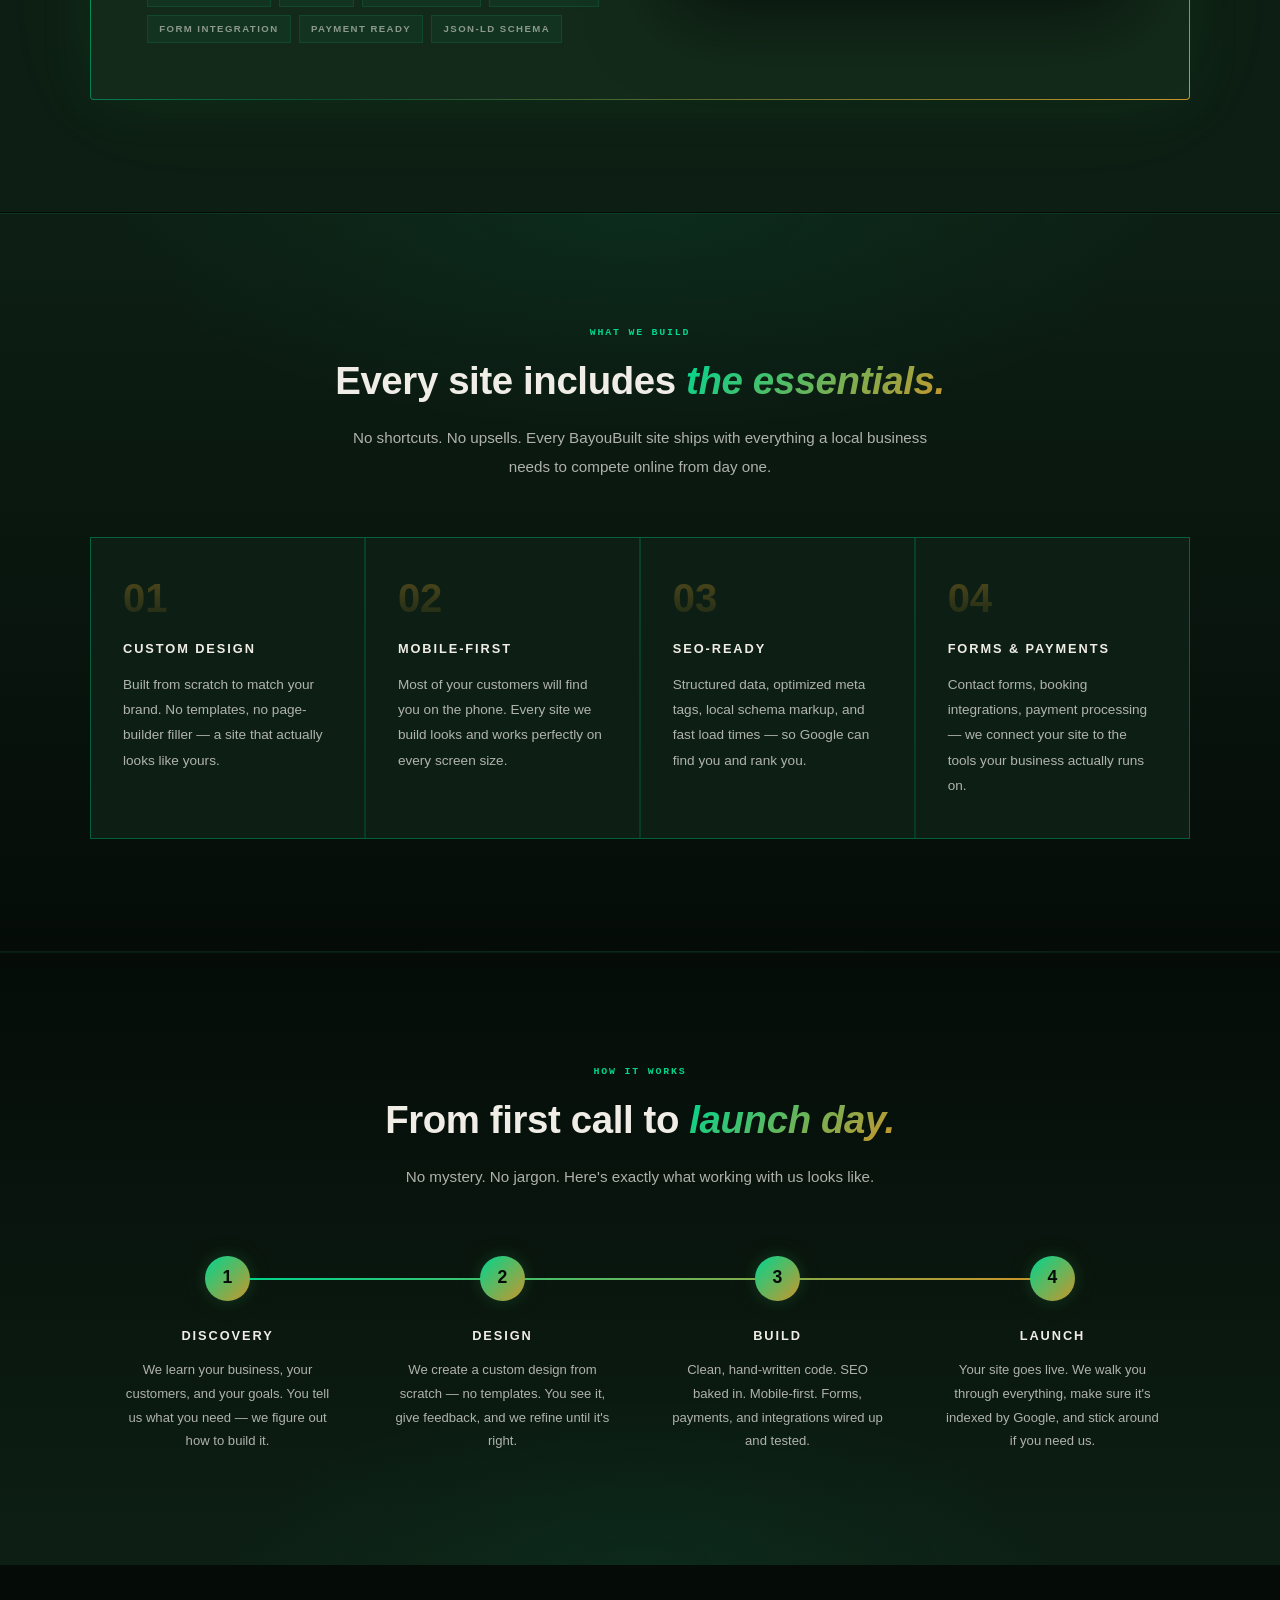
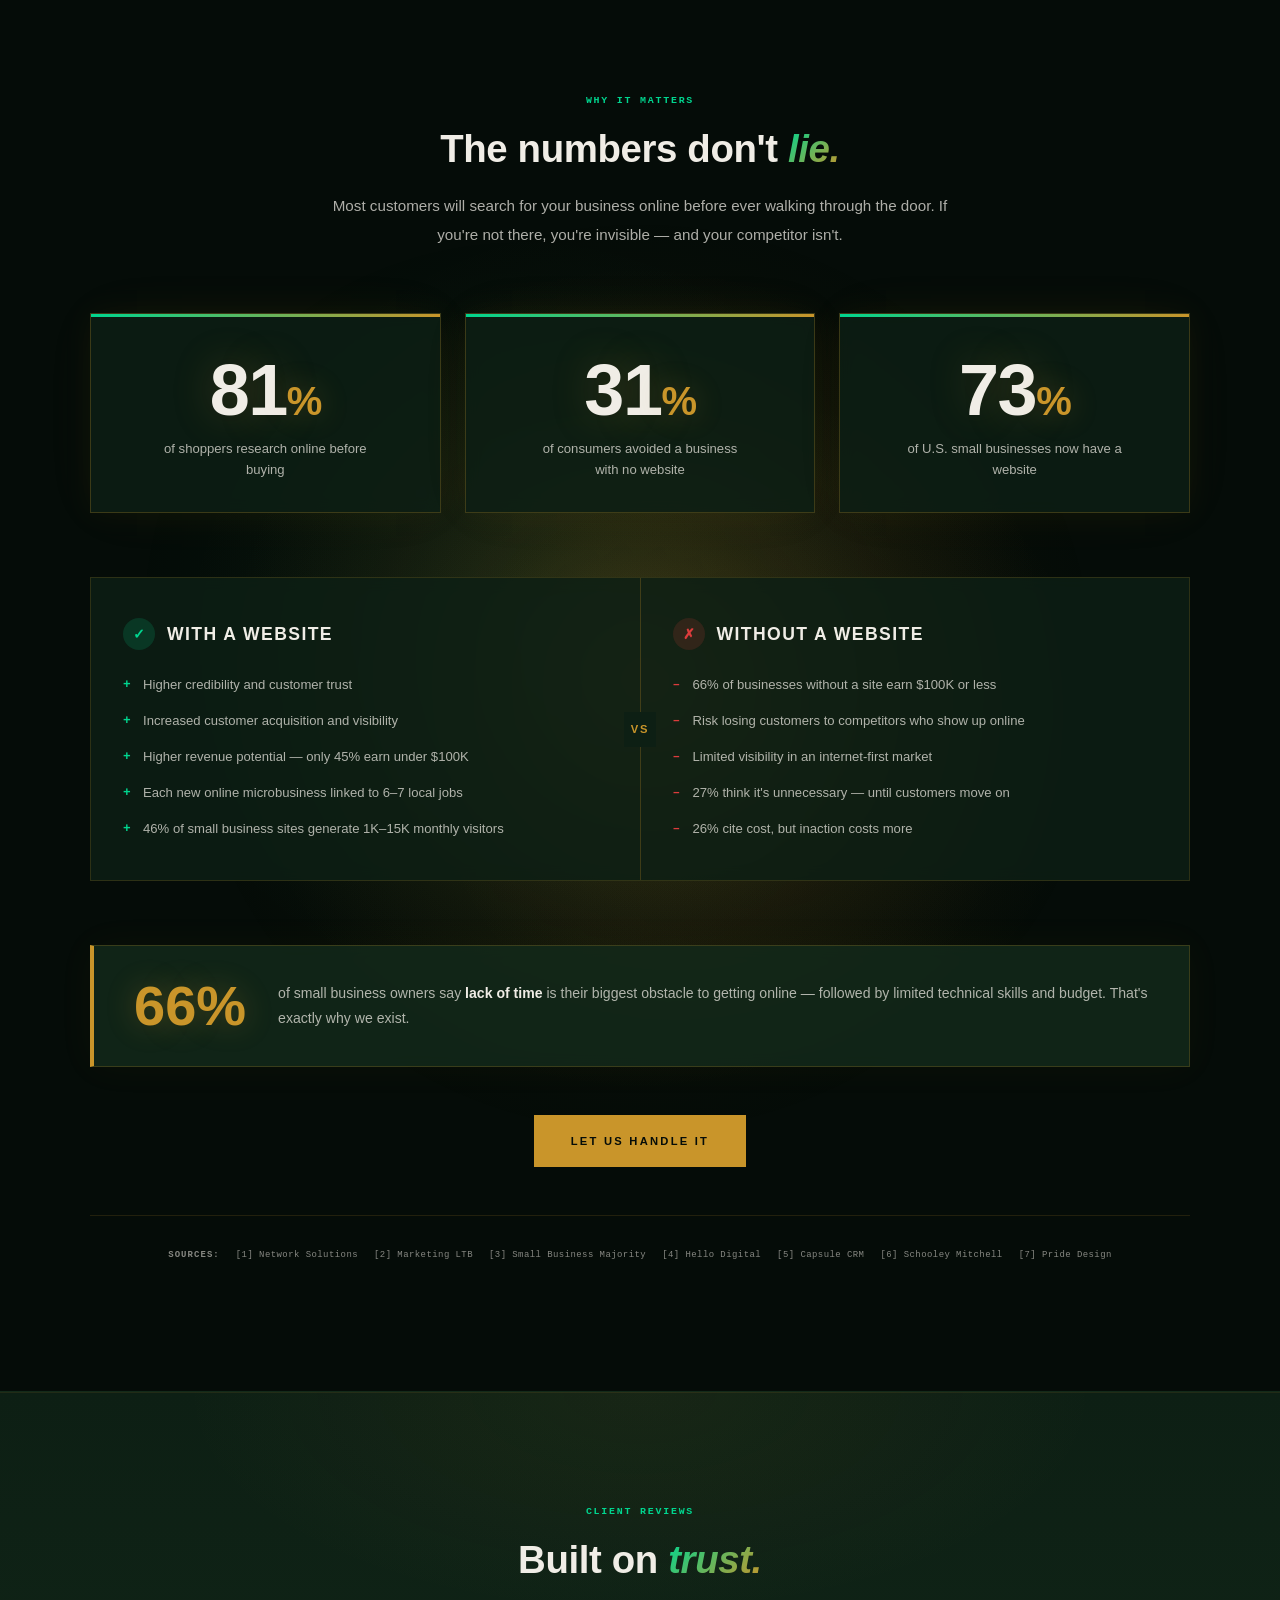
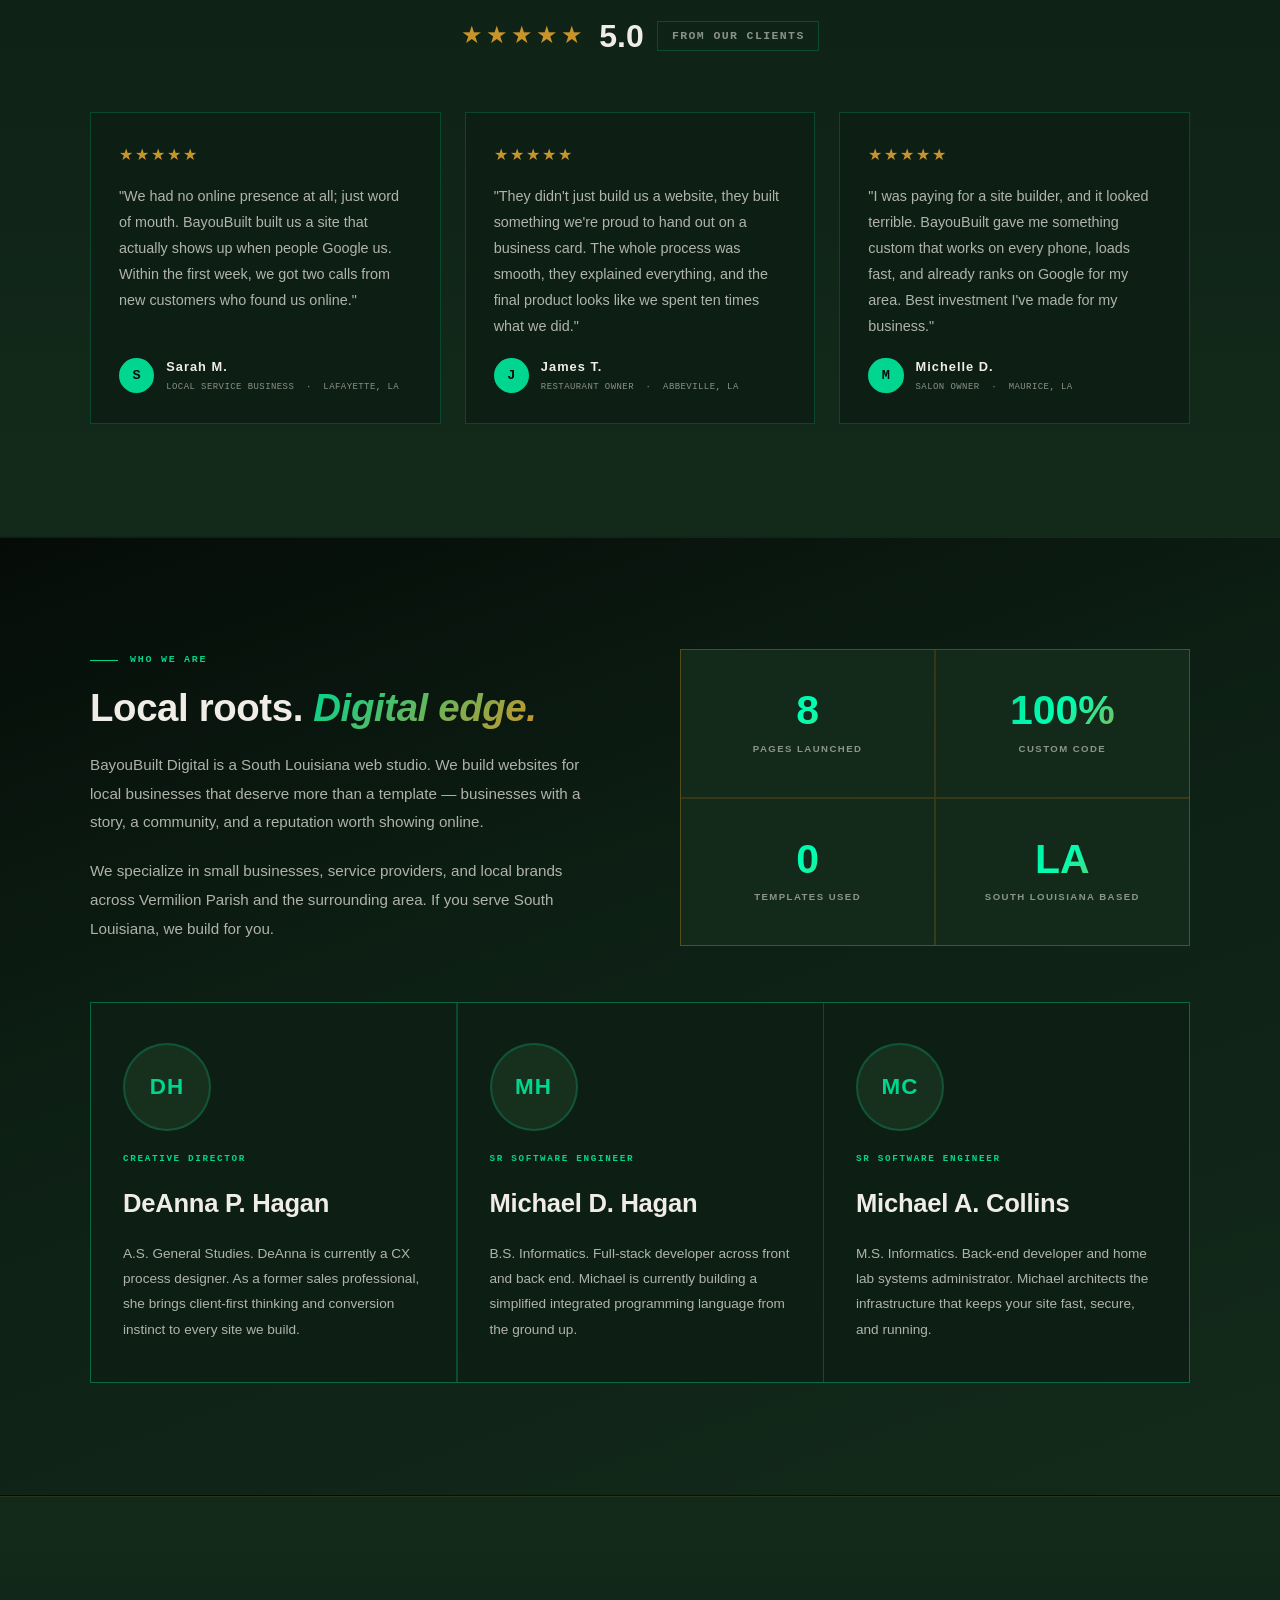
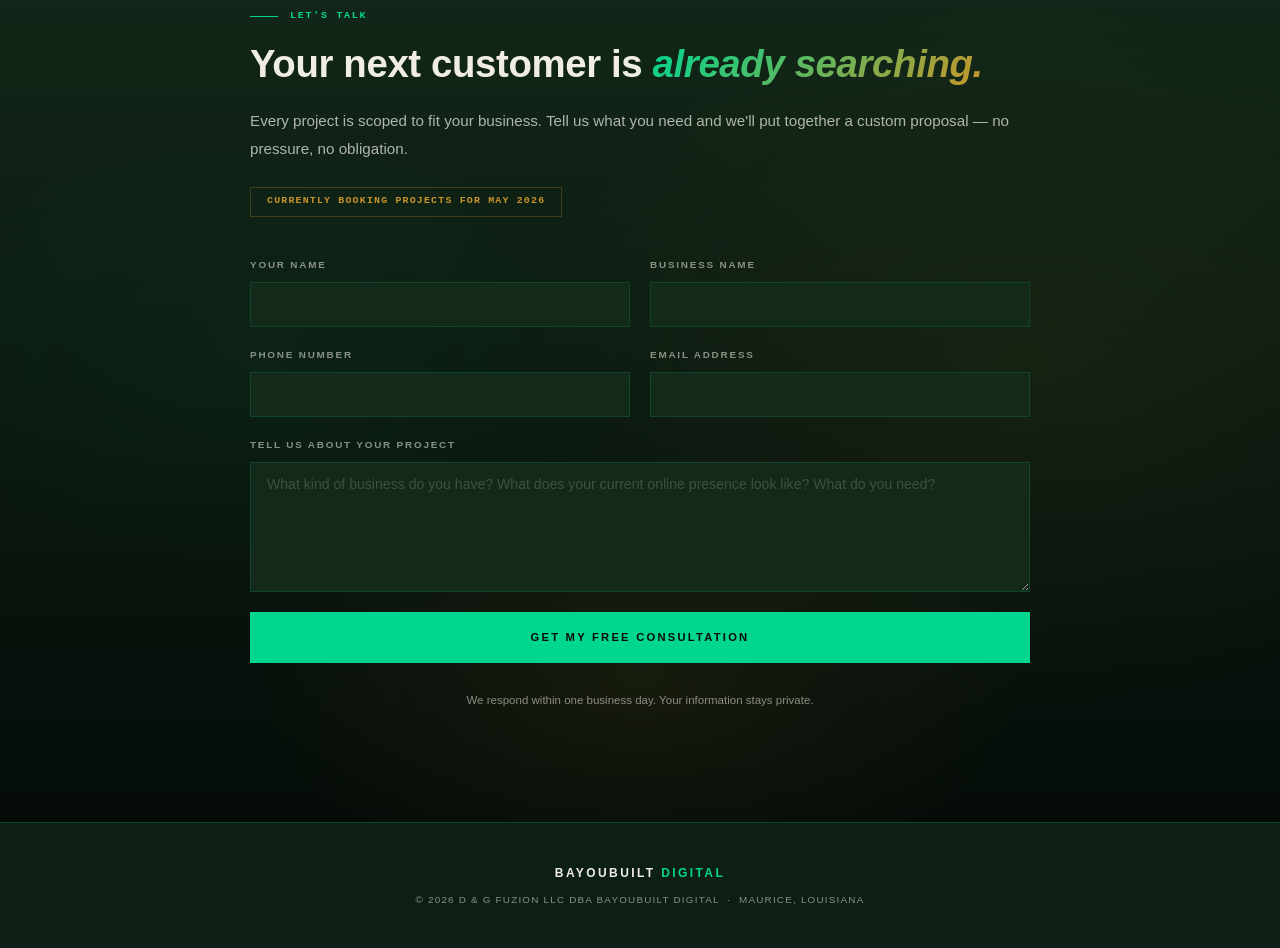
==== commit e8530a07: "Redesign process section as connected timeline Replace card grid with a horizontal connected timelin" ====
--- a/index.html
+++ b/index.html
@@ -160,24 +160,25 @@
       <div class="section-label">How It Works</div>
       <h2 class="section-title">From first call to <em>launch day.</em></h2>
       <p class="section-text">No mystery. No jargon. Here's exactly what working with us looks like.</p>
-      <div class="process-grid">
+      <div class="process-timeline">
+        <div class="process-track" aria-hidden="true"></div>
         <div class="process-step">
-          <div class="process-num">01</div>
+          <div class="process-node">1</div>
           <h3 class="process-name">Discovery</h3>
           <p class="process-desc">We learn your business, your customers, and your goals. You tell us what you need — we figure out how to build it.</p>
         </div>
         <div class="process-step">
-          <div class="process-num">02</div>
+          <div class="process-node">2</div>
           <h3 class="process-name">Design</h3>
           <p class="process-desc">We create a custom design from scratch — no templates. You see it, give feedback, and we refine until it's right.</p>
         </div>
         <div class="process-step">
-          <div class="process-num">03</div>
+          <div class="process-node">3</div>
           <h3 class="process-name">Build</h3>
           <p class="process-desc">Clean, hand-written code. SEO baked in. Mobile-first. Forms, payments, and integrations wired up and tested.</p>
         </div>
         <div class="process-step">
-          <div class="process-num">04</div>
+          <div class="process-node">4</div>
           <h3 class="process-name">Launch</h3>
           <p class="process-desc">Your site goes live. We walk you through everything, make sure it's indexed by Google, and stick around if you need us.</p>
         </div>
--- a/style.css
+++ b/style.css
@@ -646,38 +646,63 @@
 
 .process-inner .section-label { justify-content: center; }
 .process-inner .section-label::before { display: none; }
-.process-inner .section-text { margin: 0 auto 3.5rem; }
-
-.process-grid {
+.process-inner .section-text { margin: 0 auto 4rem; }
+
+/* --- Horizontal connected timeline --- */
+.process-timeline {
     display: grid;
     grid-template-columns: repeat(4, 1fr);
-    gap: 1.5rem;
-    text-align: left;
-    counter-reset: step;
+    gap: 0;
+    text-align: center;
+    position: relative;
+}
+
+/* Connecting track line */
+.process-track {
+    position: absolute;
+    top: 1.4rem;
+    left: calc(12.5% + 1rem);
+    right: calc(12.5% + 1rem);
+    height: 2px;
+    background: linear-gradient(90deg, var(--teal), var(--gold));
+    z-index: 0;
 }
 
 .process-step {
-    background: var(--surface);
-    border: 1px solid var(--teal-border);
-    padding: 2rem 1.5rem;
+    display: flex;
+    flex-direction: column;
+    align-items: center;
+    padding: 0 1rem;
     position: relative;
-    transition: border-color 0.3s;
-}
-
-.process-step:hover {
-    border-color: var(--gold);
-}
-
-.process-num {
+    z-index: 1;
+}
+
+/* Circular node */
+.process-node {
+    width: 2.8rem;
+    height: 2.8rem;
+    border-radius: 50%;
+    display: flex;
+    align-items: center;
+    justify-content: center;
     font-family: 'Barlow Condensed', sans-serif;
-    font-size: 2.2rem;
-    font-weight: 900;
-    background: linear-gradient(180deg, rgba(201,149,42,0.35), rgba(201,149,42,0.10));
-    -webkit-background-clip: text;
-    -webkit-text-fill-color: transparent;
-    background-clip: text;
-    line-height: 1;
-    margin-bottom: 1rem;
+    font-size: 1.1rem;
+    font-weight: 800;
+    color: var(--black);
+    background: linear-gradient(135deg, var(--teal), var(--gold));
+    margin-bottom: 1.5rem;
+    flex-shrink: 0;
+    box-shadow:
+        0 0 20px rgba(0, 214, 143, 0.2),
+        0 0 40px rgba(201, 149, 42, 0.1);
+    transition: transform 0.3s, box-shadow 0.3s;
+}
+
+.process-step:hover .process-node {
+    transform: scale(1.12);
+    box-shadow:
+        0 0 30px rgba(0, 214, 143, 0.3),
+        0 0 60px rgba(201, 149, 42, 0.15);
 }
 
 .process-name {
@@ -691,9 +716,10 @@
 }
 
 .process-desc {
-    font-size: 0.85rem;
-    line-height: 1.85;
+    font-size: 0.82rem;
+    line-height: 1.8;
     color: var(--muted);
+    max-width: 220px;
 }
 .about-cta { margin-top: 2rem; }
 
@@ -1038,15 +1064,6 @@
 /* ============================================
    TEAM
    ============================================ */
-.team-section {
-    padding: 7rem 4rem;
-    background:
-        radial-gradient(ellipse 60% 50% at 50% 100%, rgba(0,214,143,0.07) 0%, transparent 60%),
-        linear-gradient(180deg, var(--surface-2) 0%, var(--surface) 100%);
-    border-top: 1px solid transparent;
-    box-shadow: inset 0 1px 0 rgba(0,214,143,0.1);
-}
-
 .team-inner {
     max-width: 1100px;
     margin: 0 auto;
@@ -1272,138 +1289,6 @@
     text-transform: uppercase;
     color: var(--muted-dim);
     margin-top: 0.15rem;
-}
-
-/* ============================================
-   SOCIAL / REVIEWS
-   ============================================ */
-.social-section {
-    padding: 7rem 4rem;
-    text-align: center;
-    background:
-        radial-gradient(ellipse 70% 50% at 50% 100%, rgba(0,214,143,0.06) 0%, transparent 60%),
-        linear-gradient(180deg, var(--surface-2) 0%, var(--surface) 100%);
-    border-top: 1px solid transparent;
-    box-shadow: inset 0 1px 0 rgba(0,214,143,0.08);
-}
-
-.social-inner {
-    max-width: 1100px;
-    margin: 0 auto;
-}
-
-.social-inner .section-label { justify-content: center; }
-.social-inner .section-label::before { display: none; }
-.social-inner .section-text {
-    margin: 0 auto 3.5rem;
-}
-
-.social-grid {
-    display: grid;
-    grid-template-columns: repeat(3, 1fr);
-    gap: 1.5rem;
-}
-
-.social-card {
-    background: var(--surface);
-    border: 1px solid var(--teal-border);
-    padding: 2rem 1.75rem;
-    display: flex;
-    align-items: center;
-    gap: 1.25rem;
-    text-decoration: none;
-    transition: border-color 0.3s, background 0.3s;
-    cursor: default;
-    border-left: 3px solid var(--teal-border);
-}
-
-.social-card:hover { background: var(--surface-2); }
-
-.social-card--facebook { border-left-color: #1877f2; }
-.social-card--facebook:hover { border-color: #1877f2; }
-
-.social-card--instagram { border-left-color: #e1306c; }
-.social-card--instagram:hover { border-color: #e1306c; }
-
-.social-card--google { border-left-color: var(--gold); }
-.social-card--google:hover { border-color: var(--gold); }
-
-.social-icon-wrap {
-    width: 2.8rem;
-    height: 2.8rem;
-    display: flex;
-    align-items: center;
-    justify-content: center;
-    border-radius: 50%;
-    flex-shrink: 0;
-}
-
-.social-icon-wrap--facebook {
-    background: rgba(24, 119, 242, 0.12);
-    color: #1877f2;
-}
-
-.social-icon-wrap--instagram {
-    background: rgba(225, 48, 108, 0.12);
-    color: #e1306c;
-}
-
-.social-icon-wrap--google {
-    background: rgba(201, 149, 42, 0.12);
-    color: var(--gold);
-}
-
-.social-icon {
-    flex-shrink: 0;
-}
-
-.social-card-info { text-align: left; }
-
-.social-card-name {
-    font-family: 'Inter', sans-serif;
-    font-size: 0.8rem;
-    font-weight: 600;
-    letter-spacing: 0.1em;
-    text-transform: uppercase;
-    color: var(--cream);
-    margin-bottom: 0.25rem;
-}
-
-.social-card-status {
-    font-family: 'Space Mono', monospace;
-    font-size: 0.56rem;
-    font-weight: 700;
-    letter-spacing: 0.12em;
-    text-transform: uppercase;
-    color: var(--muted-dim);
-}
-
-/* ============================================
-   FOOTER SOCIAL ICONS
-   ============================================ */
-.footer-social {
-    display: flex;
-    justify-content: center;
-    gap: 1rem;
-    margin-bottom: 1.25rem;
-}
-
-.footer-social-link {
-    display: flex;
-    align-items: center;
-    justify-content: center;
-    width: 36px;
-    height: 36px;
-    color: var(--muted-dim);
-    border: 1px solid var(--teal-border);
-    transition: color 0.2s, border-color 0.2s, background 0.2s;
-    cursor: default;
-}
-
-.footer-social-link:hover {
-    color: var(--teal);
-    border-color: var(--teal);
-    background: rgba(0, 214, 143, 0.05);
 }
 
 /* ============================================
@@ -1691,7 +1576,30 @@
    ============================================ */
 @media (max-width: 1024px) {
     .services-grid { grid-template-columns: repeat(2, 1fr); }
-    .process-grid { grid-template-columns: repeat(2, 1fr); }
+    .process-timeline {
+        grid-template-columns: repeat(2, 1fr);
+        gap: 2.5rem 0;
+    }
+
+    .process-track {
+        display: none;
+    }
+
+    .process-node::after {
+        content: '';
+        position: absolute;
+        bottom: -1.5rem;
+        left: 50%;
+        transform: translateX(-50%);
+        width: 2px;
+        height: 1rem;
+        background: linear-gradient(180deg, var(--teal), transparent);
+    }
+
+    .process-step:nth-child(4) .process-node::after,
+    .process-step:nth-child(5) .process-node::after {
+        display: none;
+    }
 
     .project-card { grid-template-columns: 1fr; gap: 3rem; }
     .project-visual { order: -1; }
@@ -1741,11 +1649,47 @@
     .contact-bg { padding: 5rem 2rem; }
 
     .team-grid { grid-template-columns: 1fr; }
-    .process-grid { grid-template-columns: 1fr; }
+    .process-timeline {
+        grid-template-columns: 1fr;
+        gap: 0;
+    }
+
+    .process-step {
+        flex-direction: row;
+        text-align: left;
+        gap: 1.25rem;
+        padding: 1.5rem 0;
+        border-left: 2px solid var(--teal-border);
+        margin-left: 1.4rem;
+        padding-left: 1.75rem;
+        align-items: flex-start;
+    }
+
+    .process-step:last-child {
+        border-left-color: transparent;
+    }
+
+    .process-node {
+        width: 2.4rem;
+        height: 2.4rem;
+        font-size: 1rem;
+        margin-bottom: 0;
+        margin-left: -2.95rem;
+        box-shadow:
+            0 0 15px rgba(0, 214, 143, 0.15),
+            0 0 30px rgba(201, 149, 42, 0.08);
+    }
+
+    .process-node::after {
+        display: none;
+    }
+
+    .process-desc {
+        max-width: none;
+    }
 
     .reviews-grid { grid-template-columns: 1fr; }
 
-    .social-grid { grid-template-columns: 1fr; }
 
     .stats-hero-row { grid-template-columns: 1fr; }
 
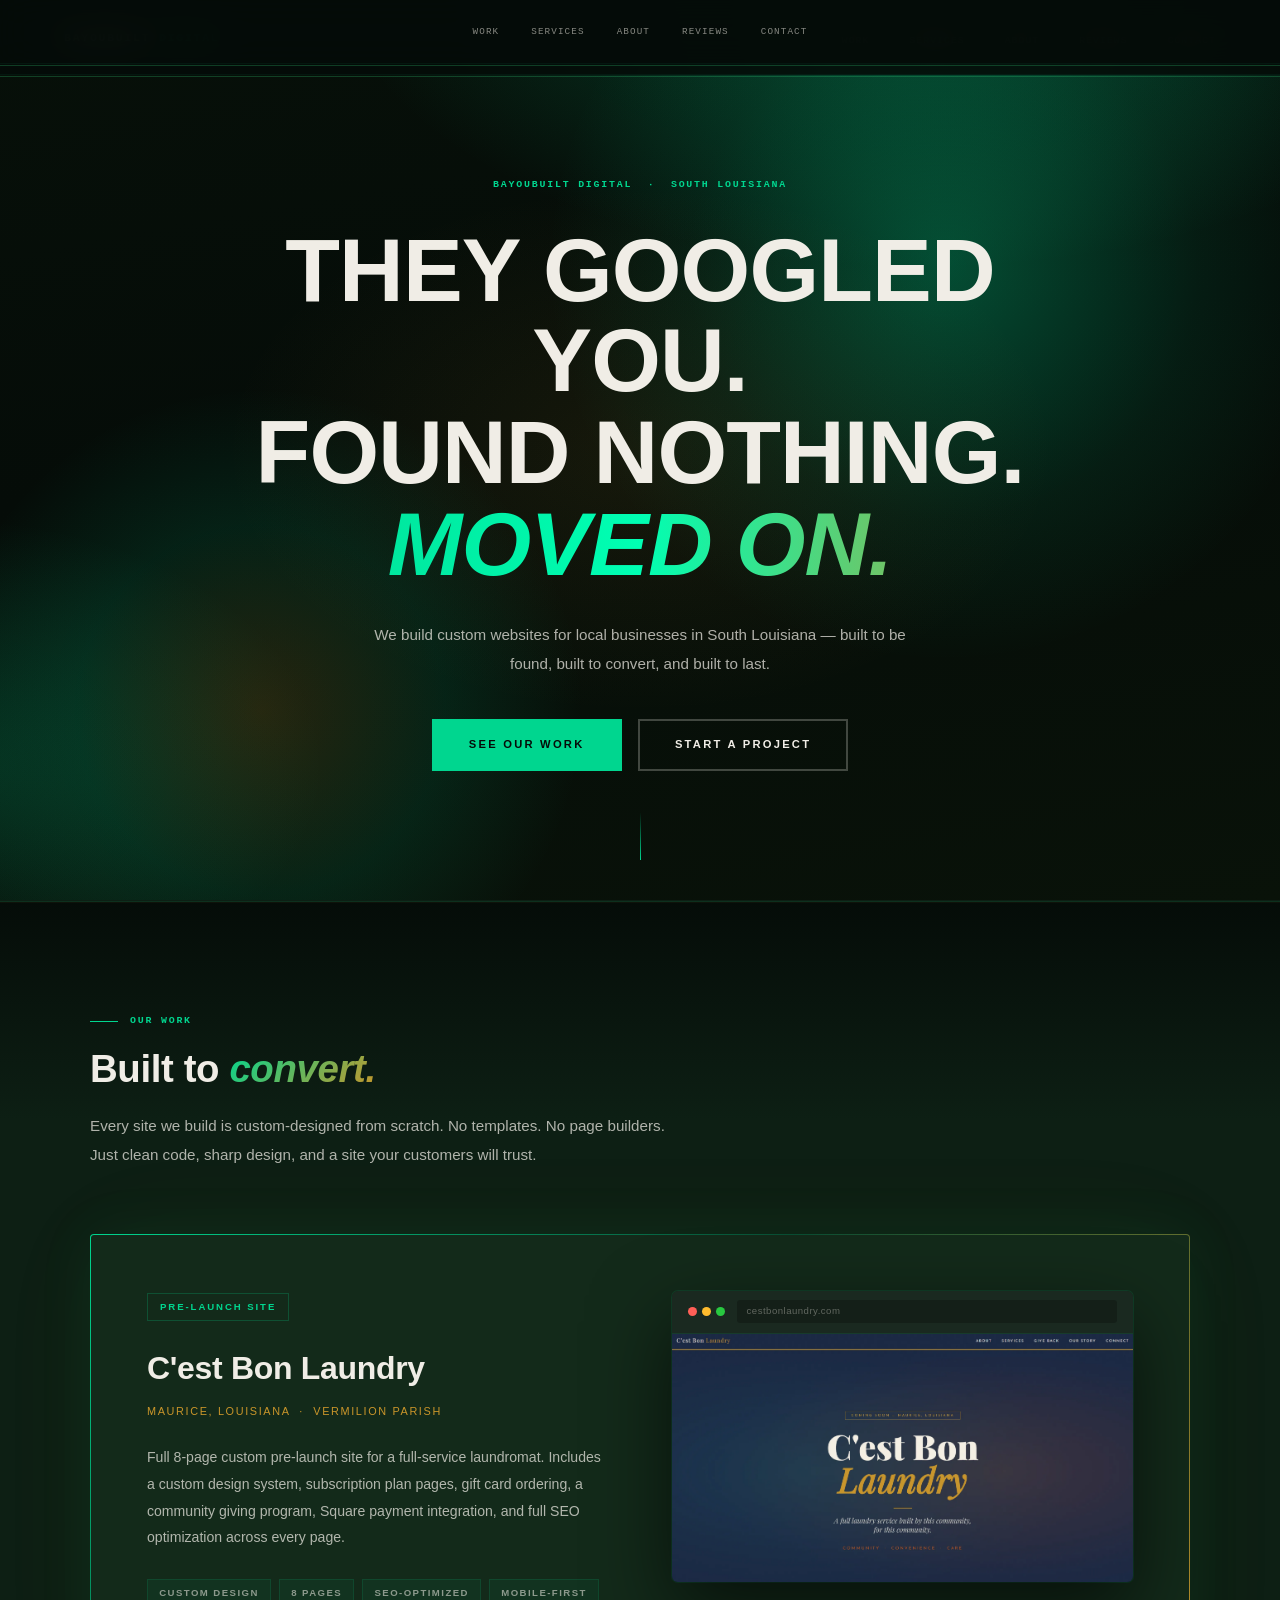
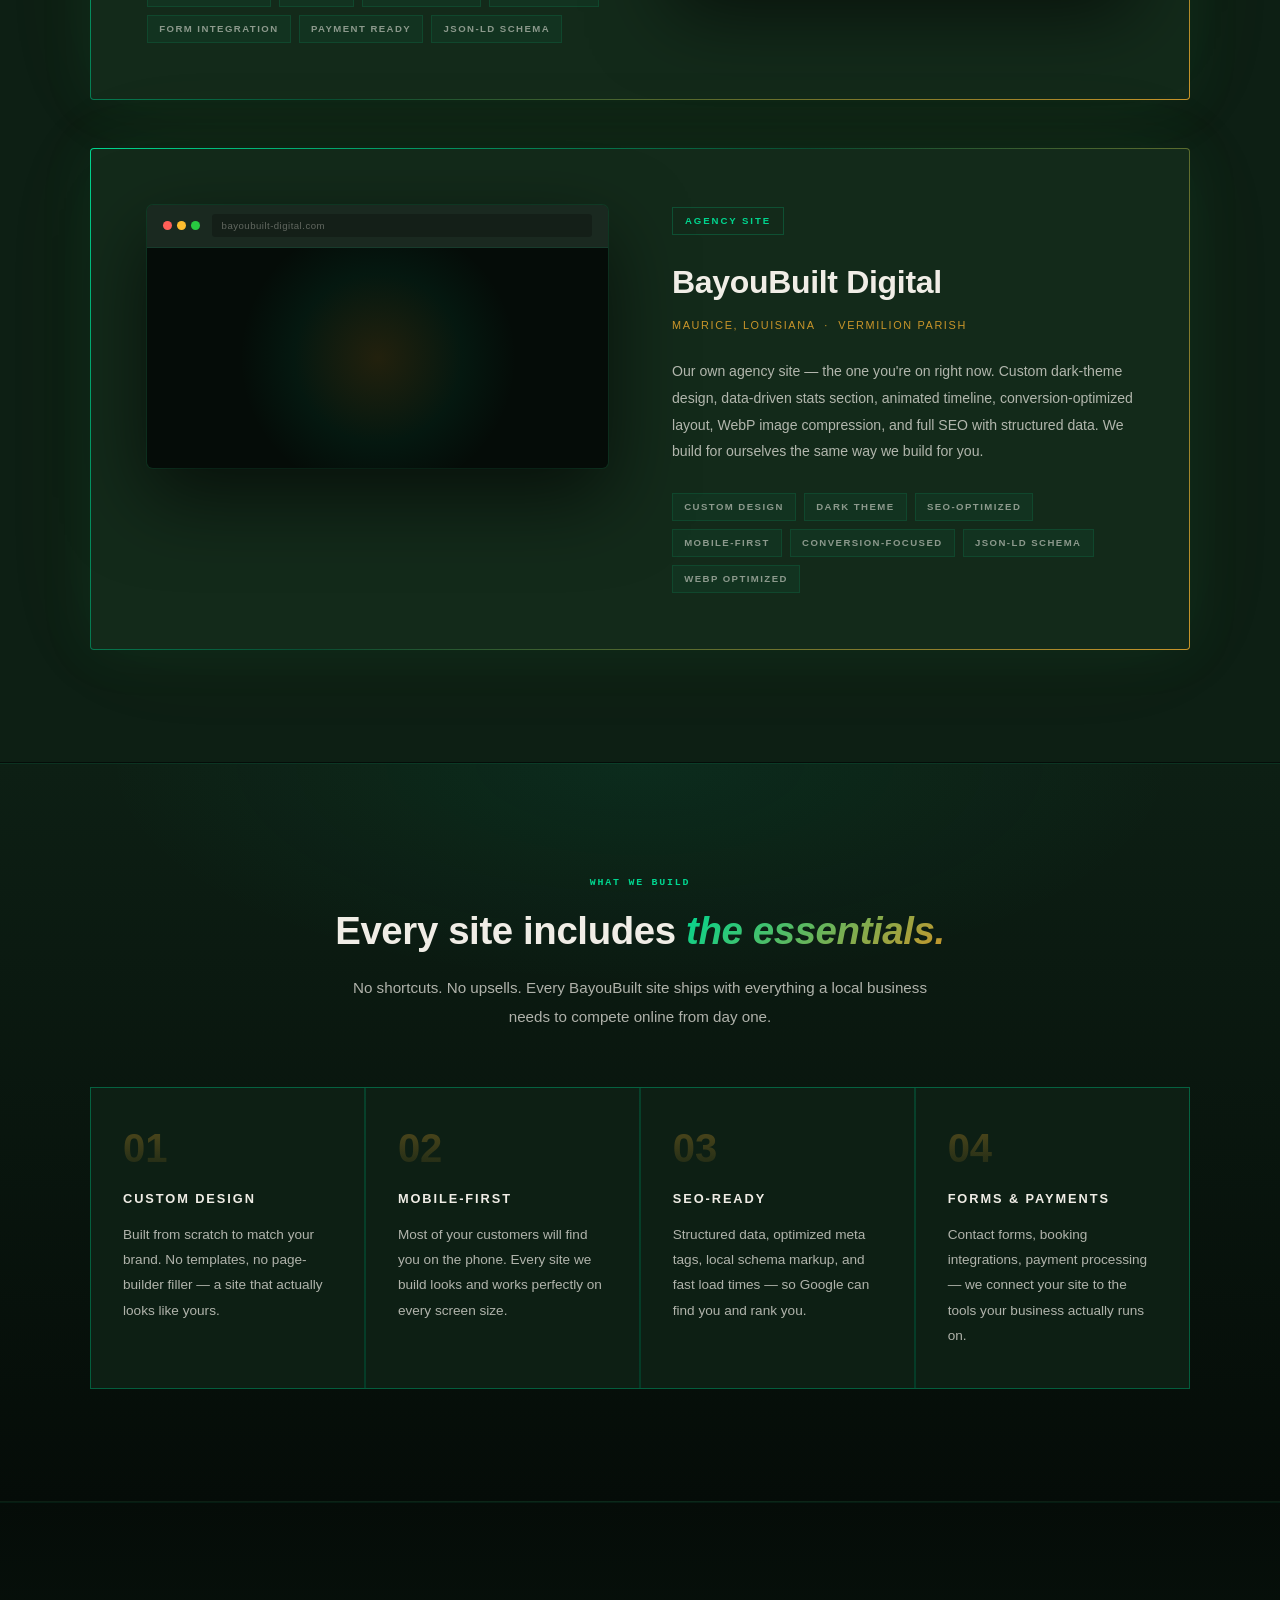
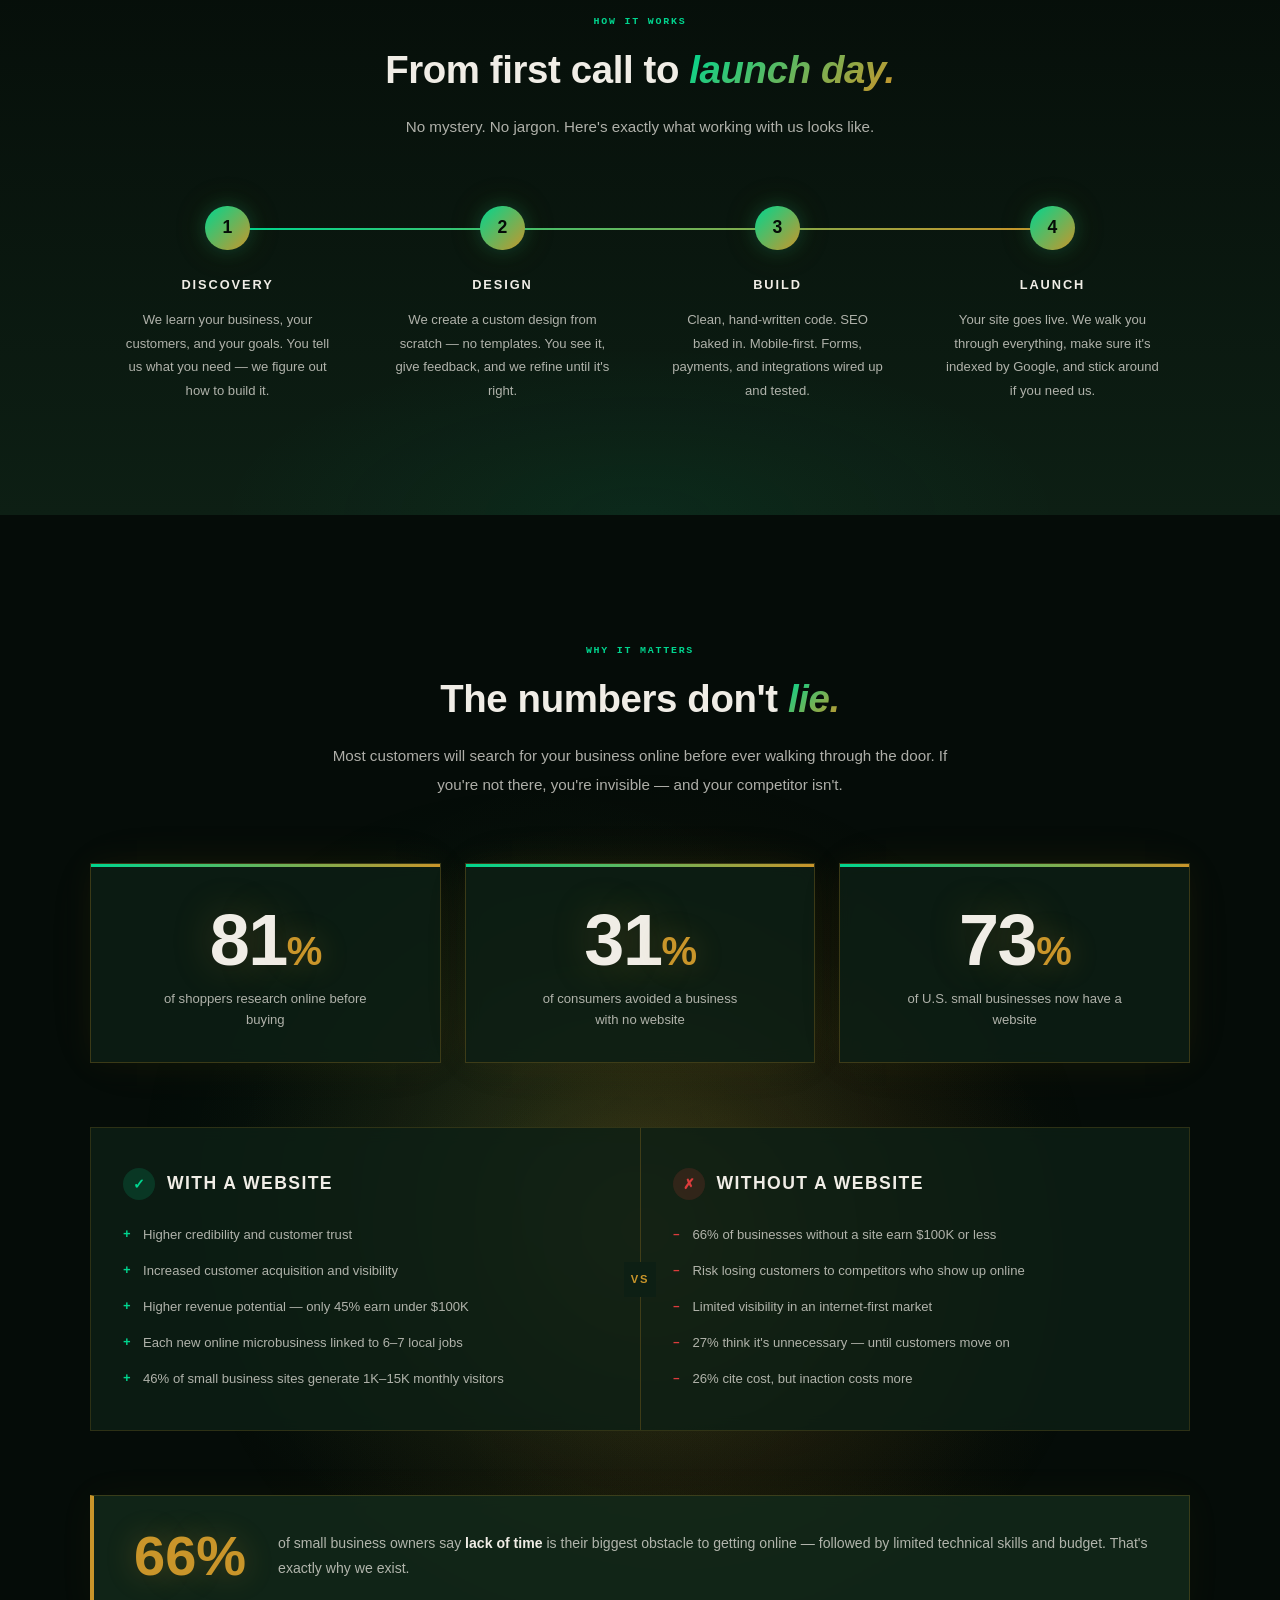
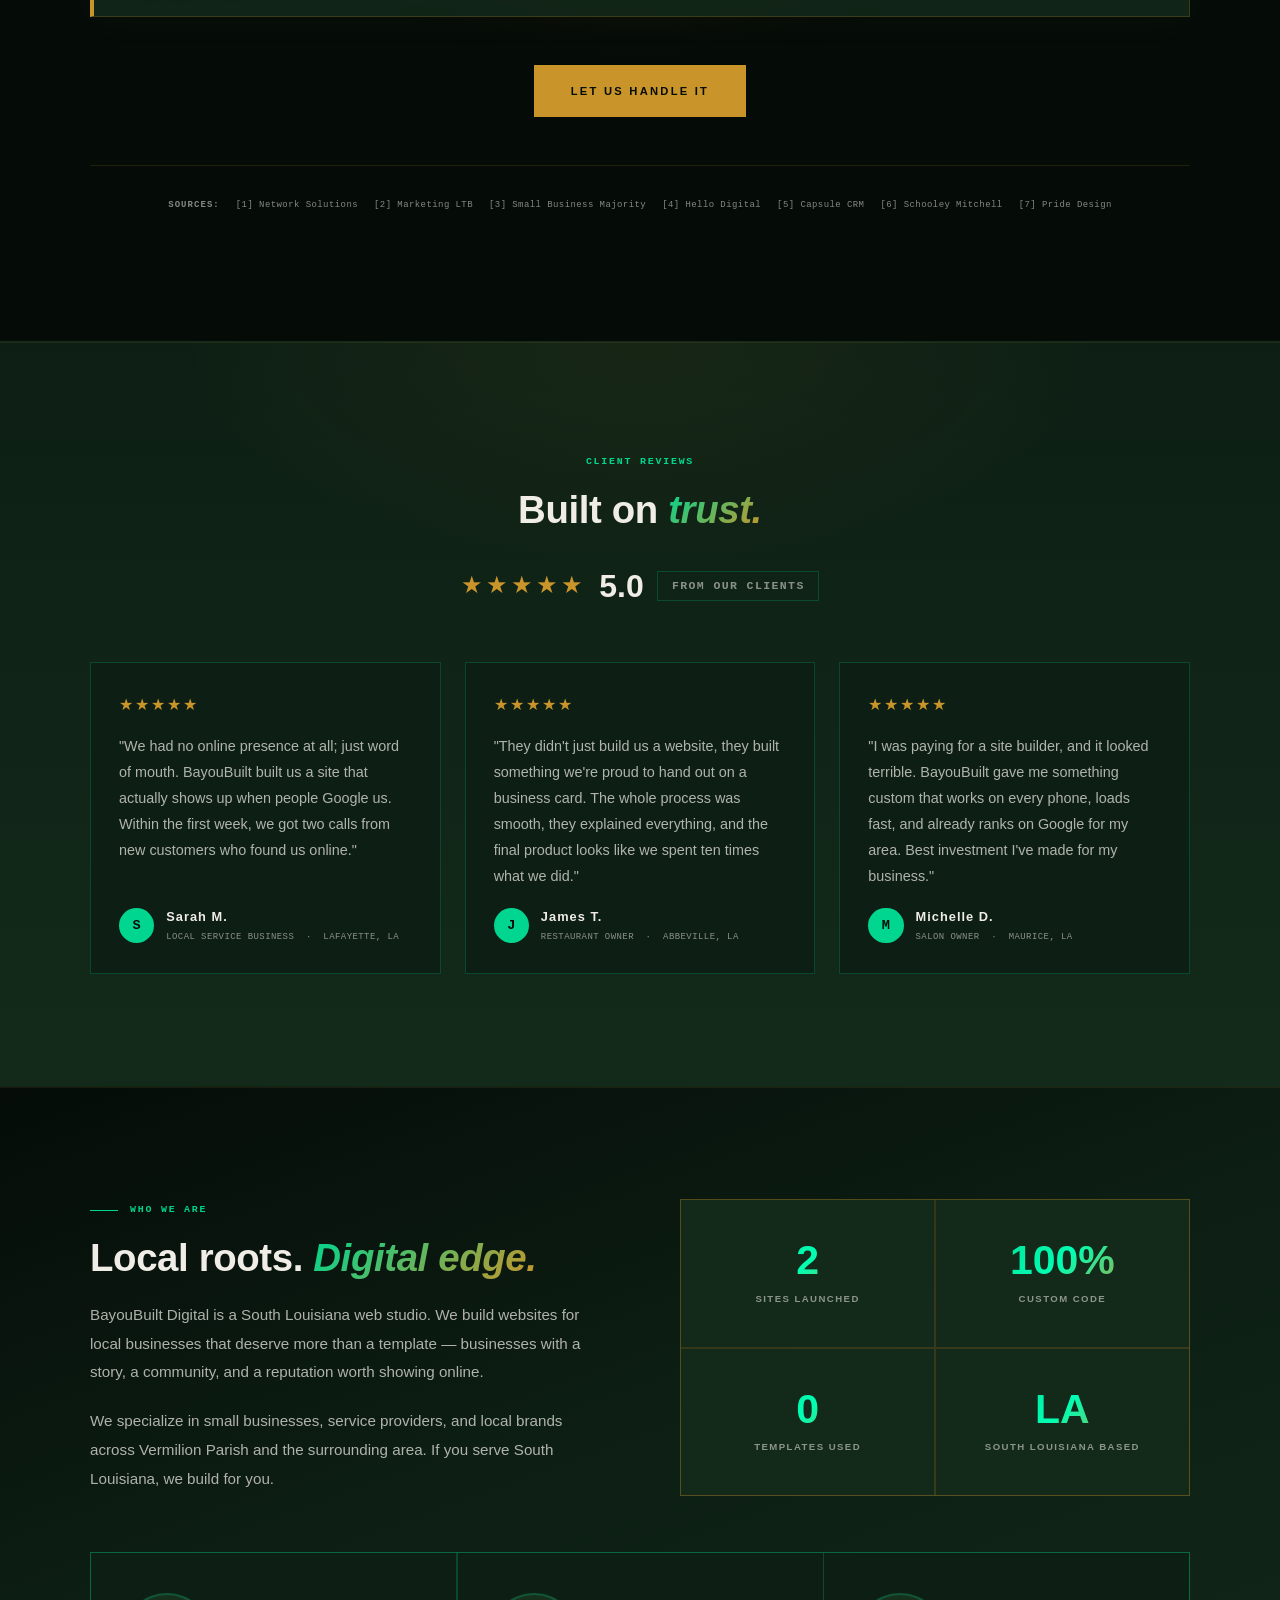
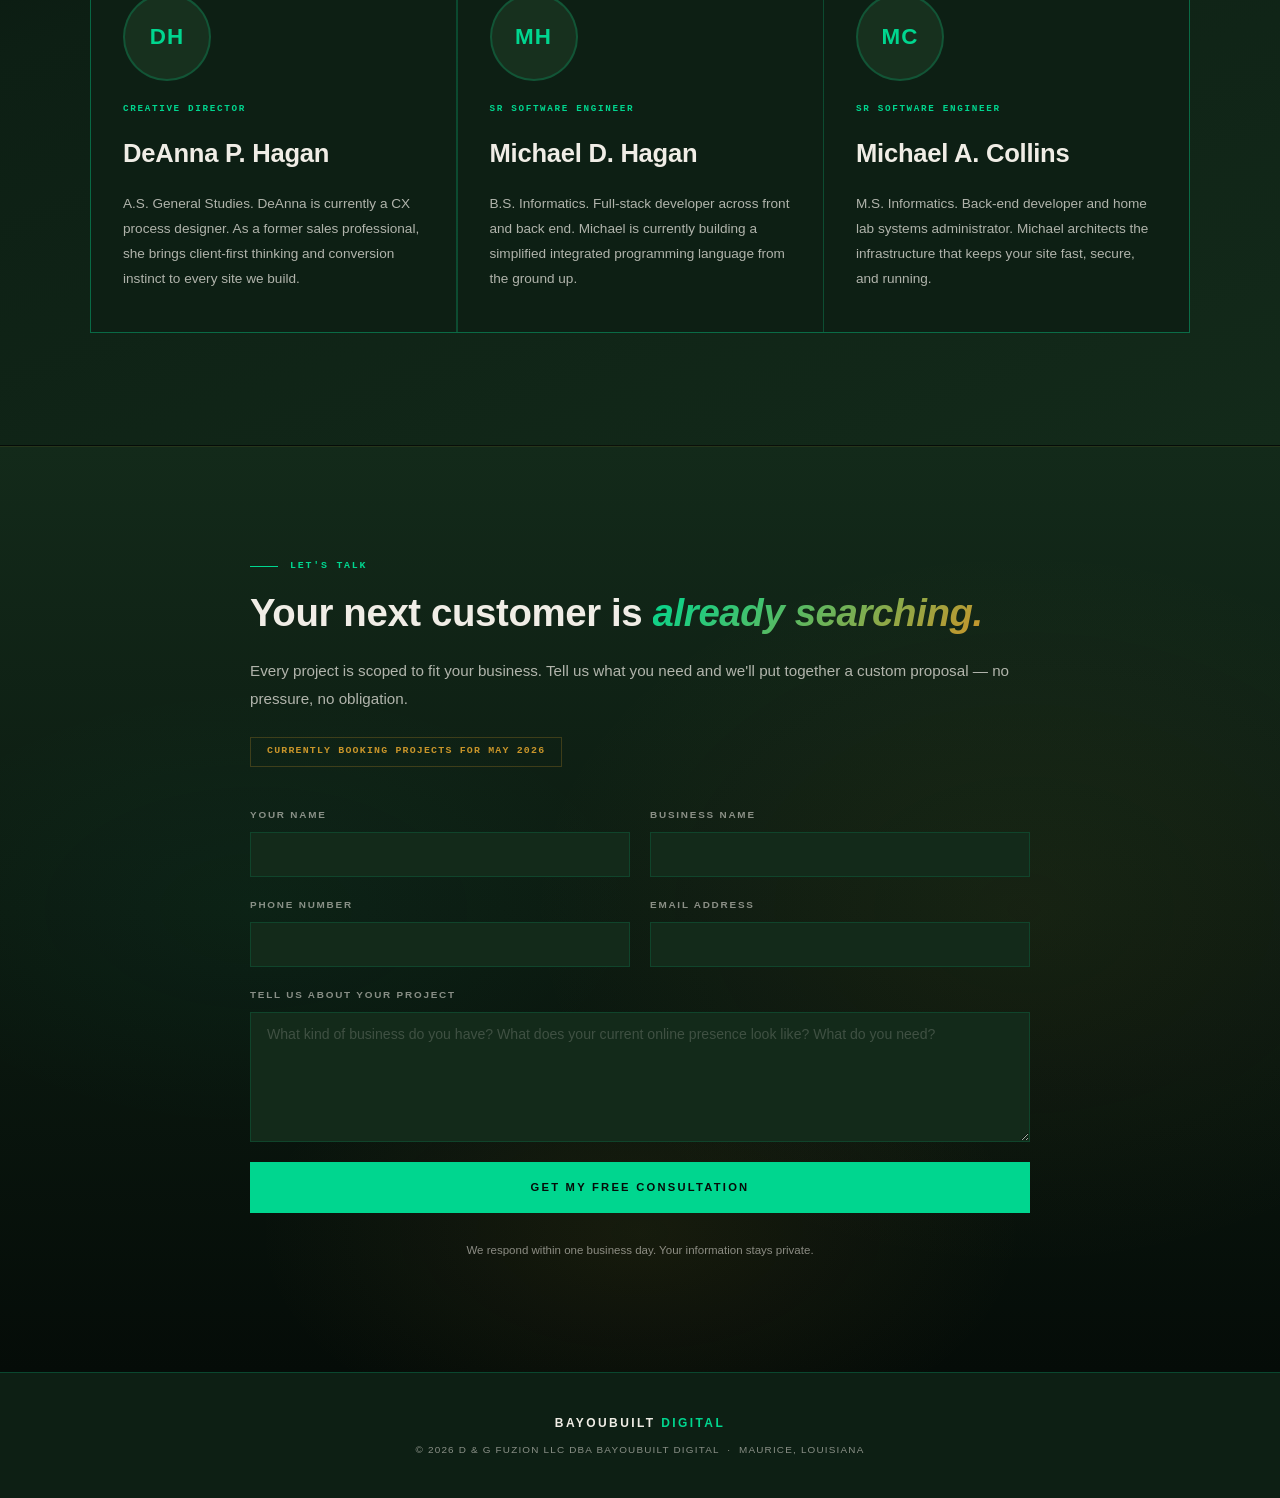
==== commit a6549af0: "Add BayouBuilt Digital as second portfolio project - New reversed-layout project card for BayouBuilt" ====
--- a/index.html
+++ b/index.html
@@ -115,6 +115,37 @@
         </div>
       </div>
 
+      <div class="project-card project-card--reverse">
+        <div class="project-info">
+          <div class="project-tag">Agency Site</div>
+          <h3 class="project-name">BayouBuilt Digital</h3>
+          <p class="project-location">Maurice, Louisiana &nbsp;·&nbsp; Vermilion Parish</p>
+          <p class="project-desc">Our own agency site — the one you're on right now. Custom dark-theme design, data-driven stats section, animated timeline, conversion-optimized layout, WebP image compression, and full SEO with structured data. We build for ourselves the same way we build for you.</p>
+          <ul class="project-tags">
+            <li>Custom Design</li>
+            <li>Dark Theme</li>
+            <li>SEO-Optimized</li>
+            <li>Mobile-First</li>
+            <li>Conversion-Focused</li>
+            <li>JSON-LD Schema</li>
+            <li>WebP Optimized</li>
+          </ul>
+        </div>
+        <div class="project-visual">
+          <div class="browser-mock">
+            <div class="browser-chrome">
+              <div class="browser-dots">
+                <span></span><span></span><span></span>
+              </div>
+              <div class="browser-url">bayoubuilt-digital.com</div>
+            </div>
+            <div class="browser-screen browser-screen--self">
+              <div class="self-site-badge">You're looking at it.</div>
+            </div>
+          </div>
+        </div>
+      </div>
+
     </div>
   </section>
 
@@ -329,8 +360,8 @@
       </div>
       <div class="about-stats">
         <div class="about-stat">
-          <div class="about-stat-num">8</div>
-          <div class="about-stat-label">Pages Launched</div>
+          <div class="about-stat-num">2</div>
+          <div class="about-stat-label">Sites Launched</div>
         </div>
         <div class="about-stat">
           <div class="about-stat-num">100%</div>
--- a/style.css
+++ b/style.css
@@ -491,6 +491,56 @@
 
 .browser-mock:has(.project-screenshot-link:hover) {
     box-shadow: 0 30px 80px rgba(0, 0, 0, 0.6), 0 0 0 1px rgba(0, 214, 143, 0.25), 0 0 40px rgba(0, 214, 143, 0.12);
+}
+
+/* --- Second project card (reversed layout) --- */
+.project-card--reverse {
+    margin-top: 3rem;
+}
+
+.project-card--reverse .project-info {
+    order: 2;
+}
+
+.project-card--reverse .project-visual {
+    order: 1;
+}
+
+.browser-screen--self {
+    background: var(--black);
+    display: flex;
+    align-items: center;
+    justify-content: center;
+    min-height: 220px;
+    position: relative;
+    overflow: hidden;
+}
+
+.browser-screen--self::before {
+    content: '';
+    position: absolute;
+    top: 50%;
+    left: 50%;
+    width: 300px;
+    height: 300px;
+    transform: translate(-50%, -50%);
+    background: radial-gradient(circle, rgba(201,149,42,0.15) 0%, rgba(0,214,143,0.06) 40%, transparent 65%);
+    border-radius: 50%;
+    animation: aura-pulse 6s ease-in-out infinite;
+}
+
+.self-site-badge {
+    font-family: 'Barlow Condensed', sans-serif;
+    font-size: 1.2rem;
+    font-weight: 800;
+    letter-spacing: 0.08em;
+    text-transform: uppercase;
+    background: linear-gradient(135deg, var(--teal), var(--gold));
+    -webkit-background-clip: text;
+    -webkit-text-fill-color: transparent;
+    background-clip: text;
+    position: relative;
+    z-index: 1;
 }
 
 /* ============================================
@@ -1603,6 +1653,9 @@
 
     .project-card { grid-template-columns: 1fr; gap: 3rem; }
     .project-visual { order: -1; }
+    .project-card--reverse .project-info { order: 0; }
+    .project-card--reverse .project-visual { order: -1; }
+    .project-card--reverse { margin-top: 2rem; }
 }
 
 /* ============================================
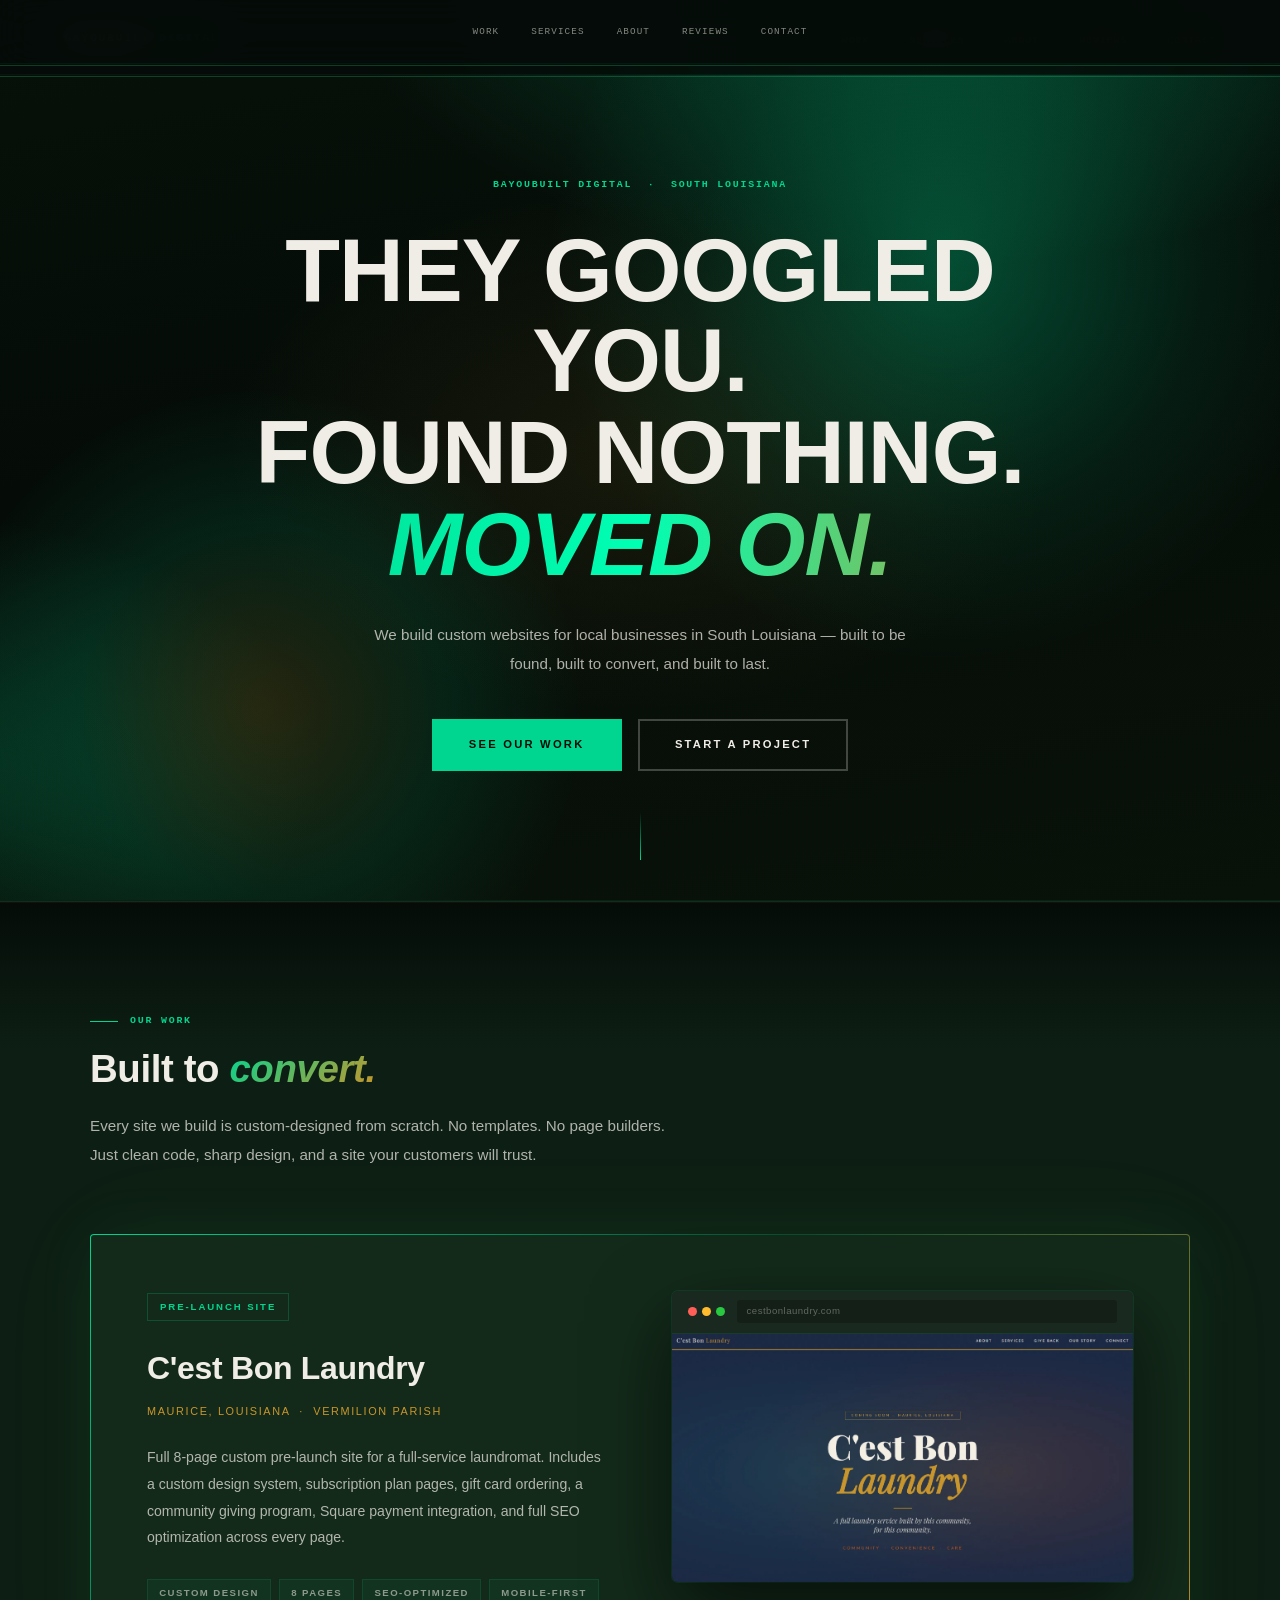
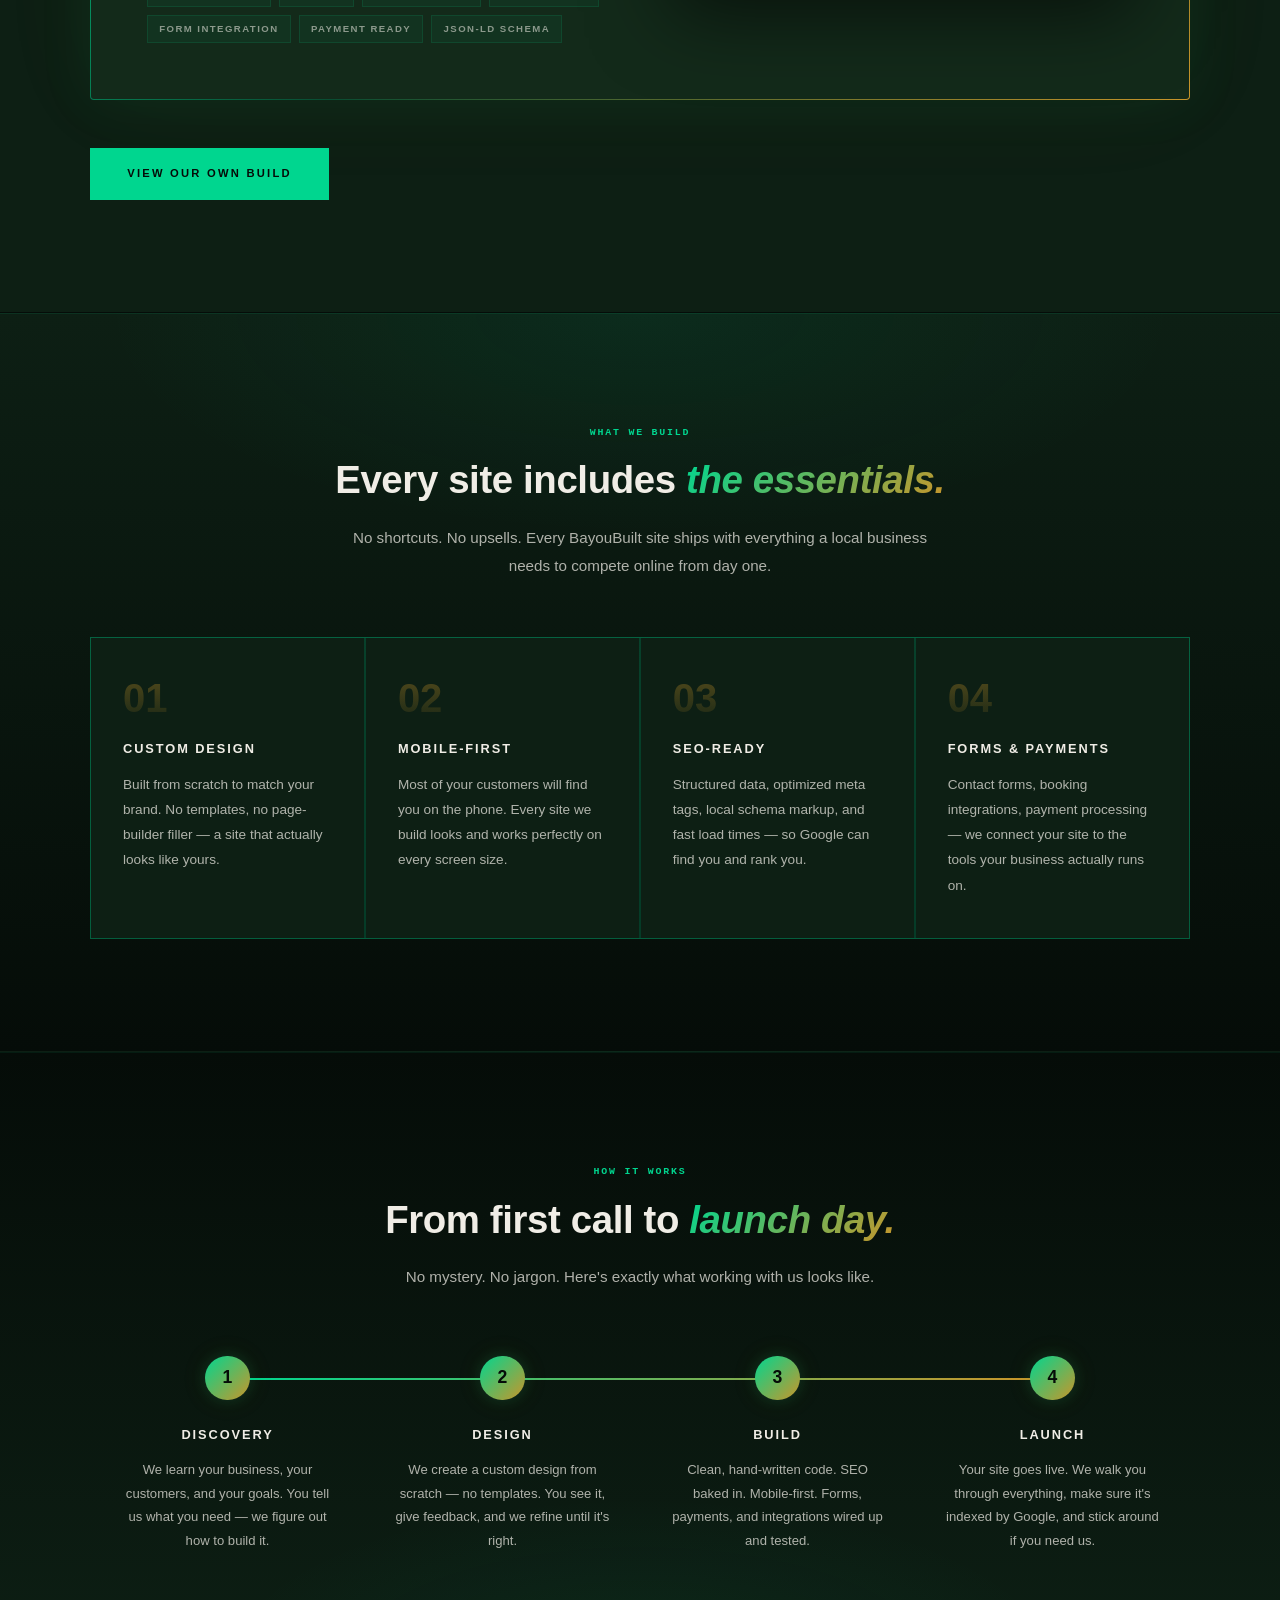
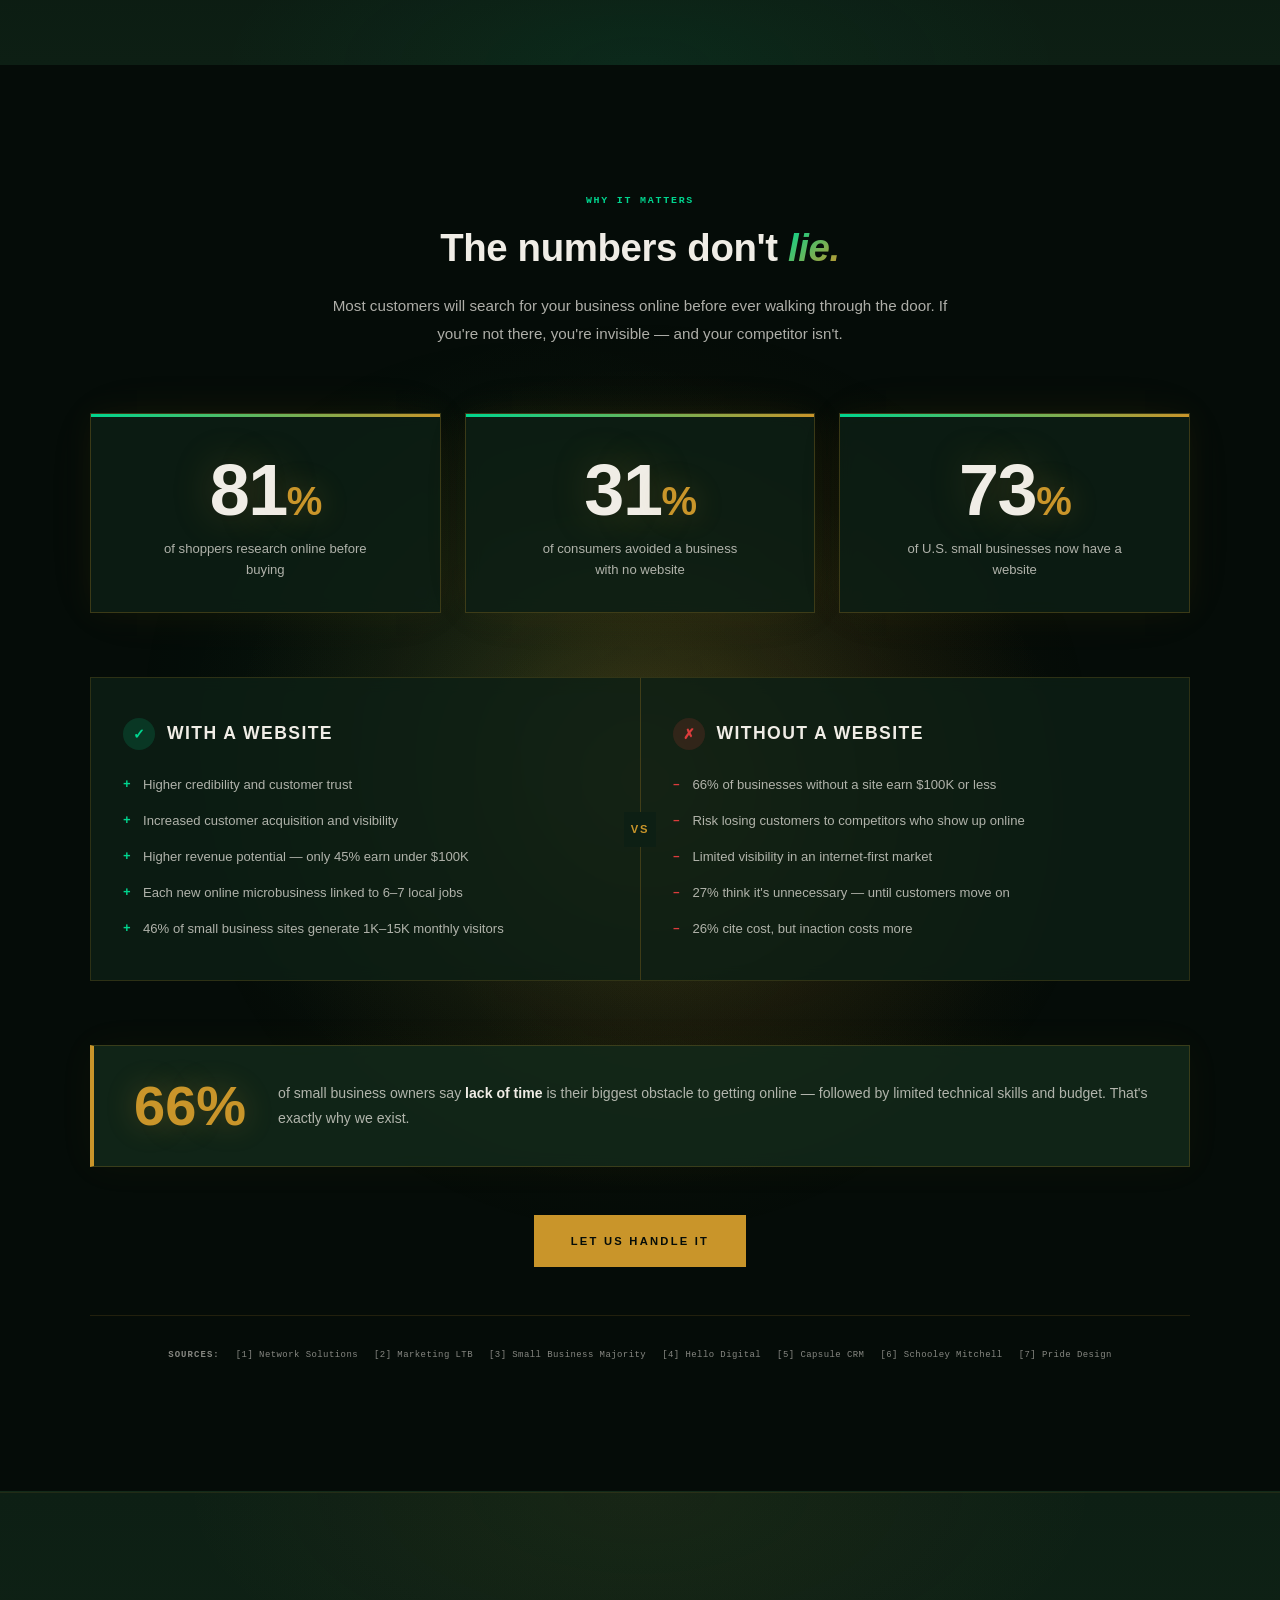
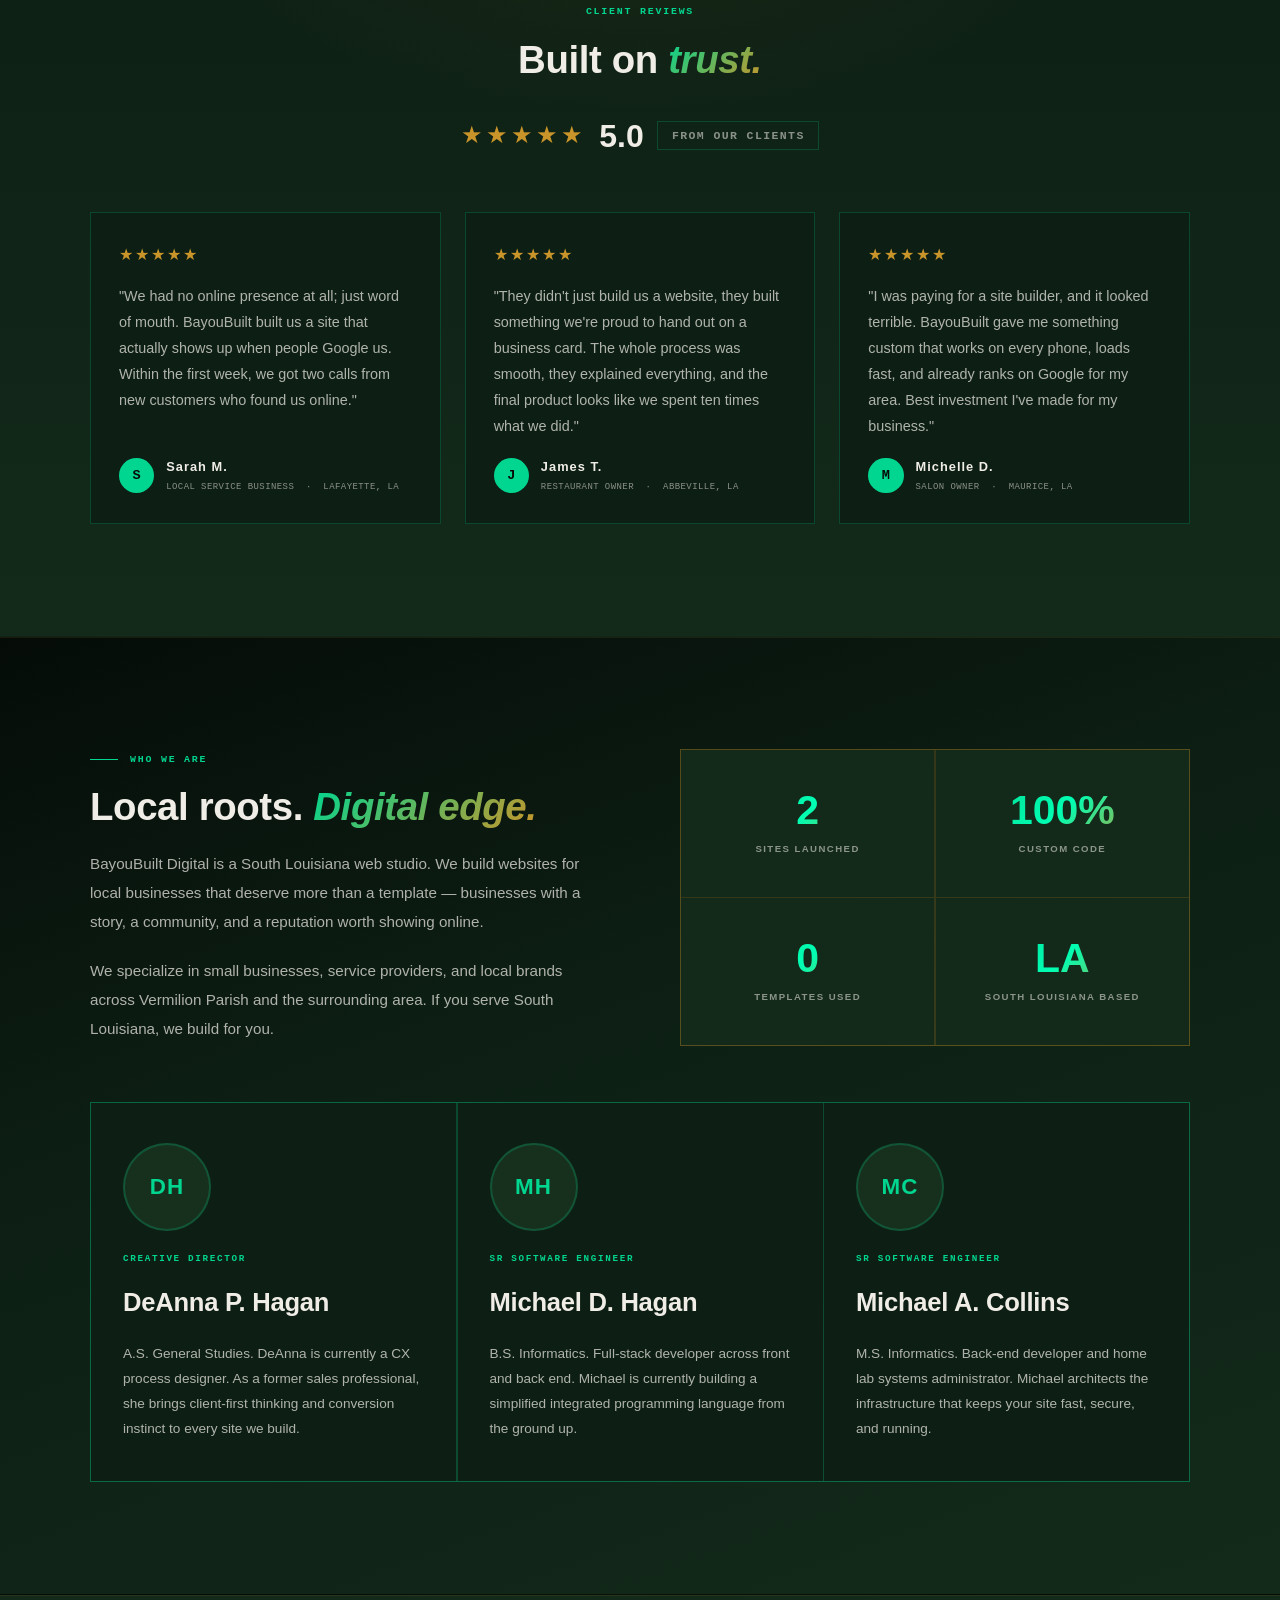
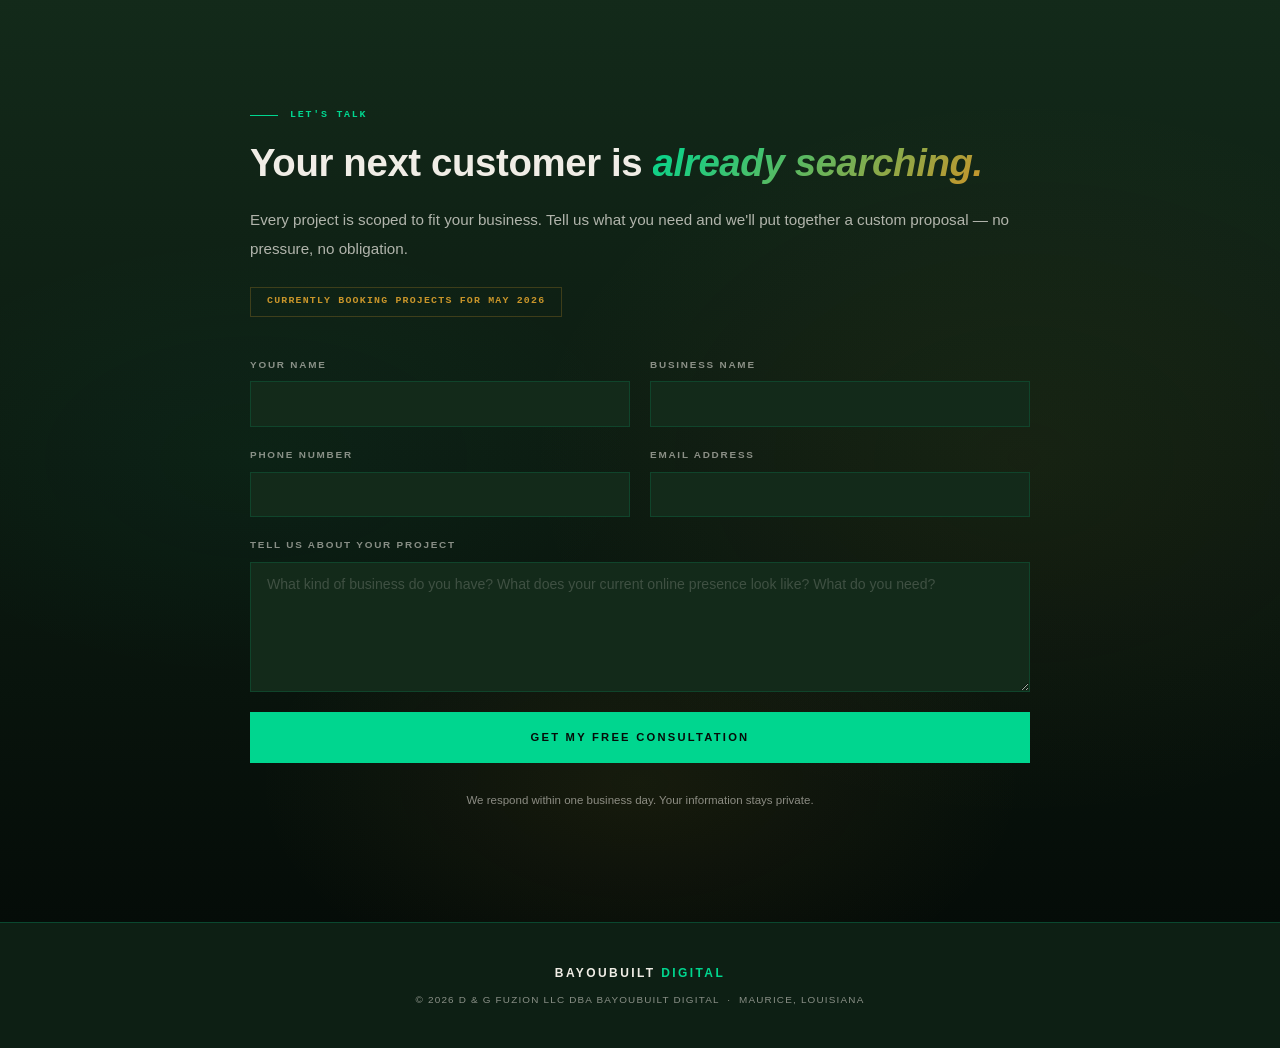
==== commit 09c319f7: "Add BayouBuilt Digital case study page - New dedicated case study page (bayoubuilt-case-study.html) " ====
--- a/index.html
+++ b/index.html
@@ -3,24 +3,24 @@
 <head>
   <meta charset="UTF-8" />
   <meta name="viewport" content="width=device-width, initial-scale=1.0" />
-  <title>BayouBuilt Digital | Custom Websites for Local Business in South Louisiana</title>
-  <meta name="description" content="BayouBuilt Digital builds custom, SEO-optimized websites for local businesses in South Louisiana. No templates. No shortcuts. Built to be found." />
-  <meta name="keywords" content="web design South Louisiana, small business website Lafayette LA, custom website Vermilion Parish, BayouBuilt Digital, local business website Maurice Louisiana" />
+  <title>Custom Web Design for Small Business | Maurice, LA | BayouBuilt Digital</title>
+  <meta name="description" content="BayouBuilt Digital builds custom, hand-coded websites for small businesses in Lafayette, Abbeville, Maurice &amp; South Louisiana. No templates. Built to be found." />
+  <meta name="keywords" content="web design Maurice LA, custom website Vermilion Parish, small business website Lafayette LA, web design Abbeville Louisiana, affordable web design Acadiana, website designer South Louisiana, hand-coded website Louisiana, BayouBuilt Digital, local business website Maurice Louisiana, custom web design Lafayette" />
   <meta name="robots" content="index, follow" />
   <link rel="canonical" href="https://dg-fuzion.github.io/BayouBuiltDigital/" />
   <meta http-equiv="Content-Security-Policy" content="default-src 'self'; script-src 'self'; style-src 'self' https://fonts.googleapis.com; font-src https://fonts.gstatic.com; img-src 'self' data:; connect-src https://formspree.io;" />
   <meta property="og:type" content="website" />
   <meta property="og:url" content="https://dg-fuzion.github.io/BayouBuiltDigital/" />
   <meta property="og:site_name" content="BayouBuilt Digital" />
-  <meta property="og:title" content="BayouBuilt Digital | Custom Websites for Local Business" />
-  <meta property="og:description" content="They Googled you. Found nothing. Moved on. BayouBuilt Digital builds custom websites for local businesses that demand to be found." />
+  <meta property="og:title" content="Custom Web Design for Small Business | BayouBuilt Digital" />
+  <meta property="og:description" content="They Googled you. Found nothing. Moved on. Hand-coded websites for small businesses in Lafayette, Abbeville, Maurice &amp; South Louisiana." />
   <meta property="og:image" content="https://dg-fuzion.github.io/BayouBuiltDigital/cestbon-screenshot.png" />
   <meta name="twitter:card" content="summary_large_image" />
   <meta name="twitter:title" content="BayouBuilt Digital" />
   <meta name="twitter:description" content="Custom websites for South Louisiana local businesses. SEO-ready, mobile-first, built to convert." />
   <meta name="twitter:image" content="https://dg-fuzion.github.io/BayouBuiltDigital/cestbon-screenshot.png" />
   <script type="application/ld+json">
-  {"@context":"https://schema.org","@type":"ProfessionalService","name":"BayouBuilt Digital","url":"https://dg-fuzion.github.io/BayouBuiltDigital/","description":"Custom web design and development for local businesses in South Louisiana. SEO-optimized, mobile-first websites built from scratch.","brand":{"@type":"Brand","name":"BayouBuilt Digital"},"areaServed":{"@type":"State","name":"Louisiana"},"serviceType":["Web Design","Web Development","SEO Optimization"],"priceRange":"$$","address":{"@type":"PostalAddress","addressLocality":"Maurice","addressRegion":"LA","postalCode":"70555","addressCountry":"US"},"knowsLanguage":"en"}
+  {"@context":"https://schema.org","@type":"ProfessionalService","name":"BayouBuilt Digital","url":"https://dg-fuzion.github.io/BayouBuiltDigital/","description":"Custom, hand-coded web design for small businesses in Lafayette, Abbeville, Maurice, and South Louisiana. SEO-optimized, mobile-first websites built from scratch.","brand":{"@type":"Brand","name":"BayouBuilt Digital"},"areaServed":[{"@type":"City","name":"Maurice","containedInPlace":{"@type":"AdministrativeArea","name":"Vermilion Parish"}},{"@type":"City","name":"Lafayette"},{"@type":"City","name":"Abbeville"},{"@type":"City","name":"Broussard"},{"@type":"City","name":"Youngsville"},{"@type":"City","name":"Crowley"},{"@type":"City","name":"Kaplan"},{"@type":"AdministrativeArea","name":"Acadiana"}],"serviceType":["Web Design","Web Development","SEO Optimization","Custom Website Design"],"priceRange":"$$","address":{"@type":"PostalAddress","addressLocality":"Maurice","addressRegion":"LA","postalCode":"70555","addressCountry":"US"},"knowsLanguage":"en"}
   </script>
   <meta name="theme-color" content="#050c08" />
   <link rel="apple-touch-icon" href="favicon.svg" />
@@ -115,36 +115,7 @@
         </div>
       </div>
 
-      <div class="project-card project-card--reverse">
-        <div class="project-info">
-          <div class="project-tag">Agency Site</div>
-          <h3 class="project-name">BayouBuilt Digital</h3>
-          <p class="project-location">Maurice, Louisiana &nbsp;·&nbsp; Vermilion Parish</p>
-          <p class="project-desc">Our own agency site — the one you're on right now. Custom dark-theme design, data-driven stats section, animated timeline, conversion-optimized layout, WebP image compression, and full SEO with structured data. We build for ourselves the same way we build for you.</p>
-          <ul class="project-tags">
-            <li>Custom Design</li>
-            <li>Dark Theme</li>
-            <li>SEO-Optimized</li>
-            <li>Mobile-First</li>
-            <li>Conversion-Focused</li>
-            <li>JSON-LD Schema</li>
-            <li>WebP Optimized</li>
-          </ul>
-        </div>
-        <div class="project-visual">
-          <div class="browser-mock">
-            <div class="browser-chrome">
-              <div class="browser-dots">
-                <span></span><span></span><span></span>
-              </div>
-              <div class="browser-url">bayoubuilt-digital.com</div>
-            </div>
-            <div class="browser-screen browser-screen--self">
-              <div class="self-site-badge">You're looking at it.</div>
-            </div>
-          </div>
-        </div>
-      </div>
+      <a href="bayoubuilt-case-study.html" class="btn project-more-btn">View Our Own Build</a>
 
     </div>
   </section>
--- a/style.css
+++ b/style.css
@@ -541,6 +541,11 @@
     background-clip: text;
     position: relative;
     z-index: 1;
+}
+
+.project-more-btn {
+    margin-top: 3rem;
+    display: inline-block;
 }
 
 /* ============================================
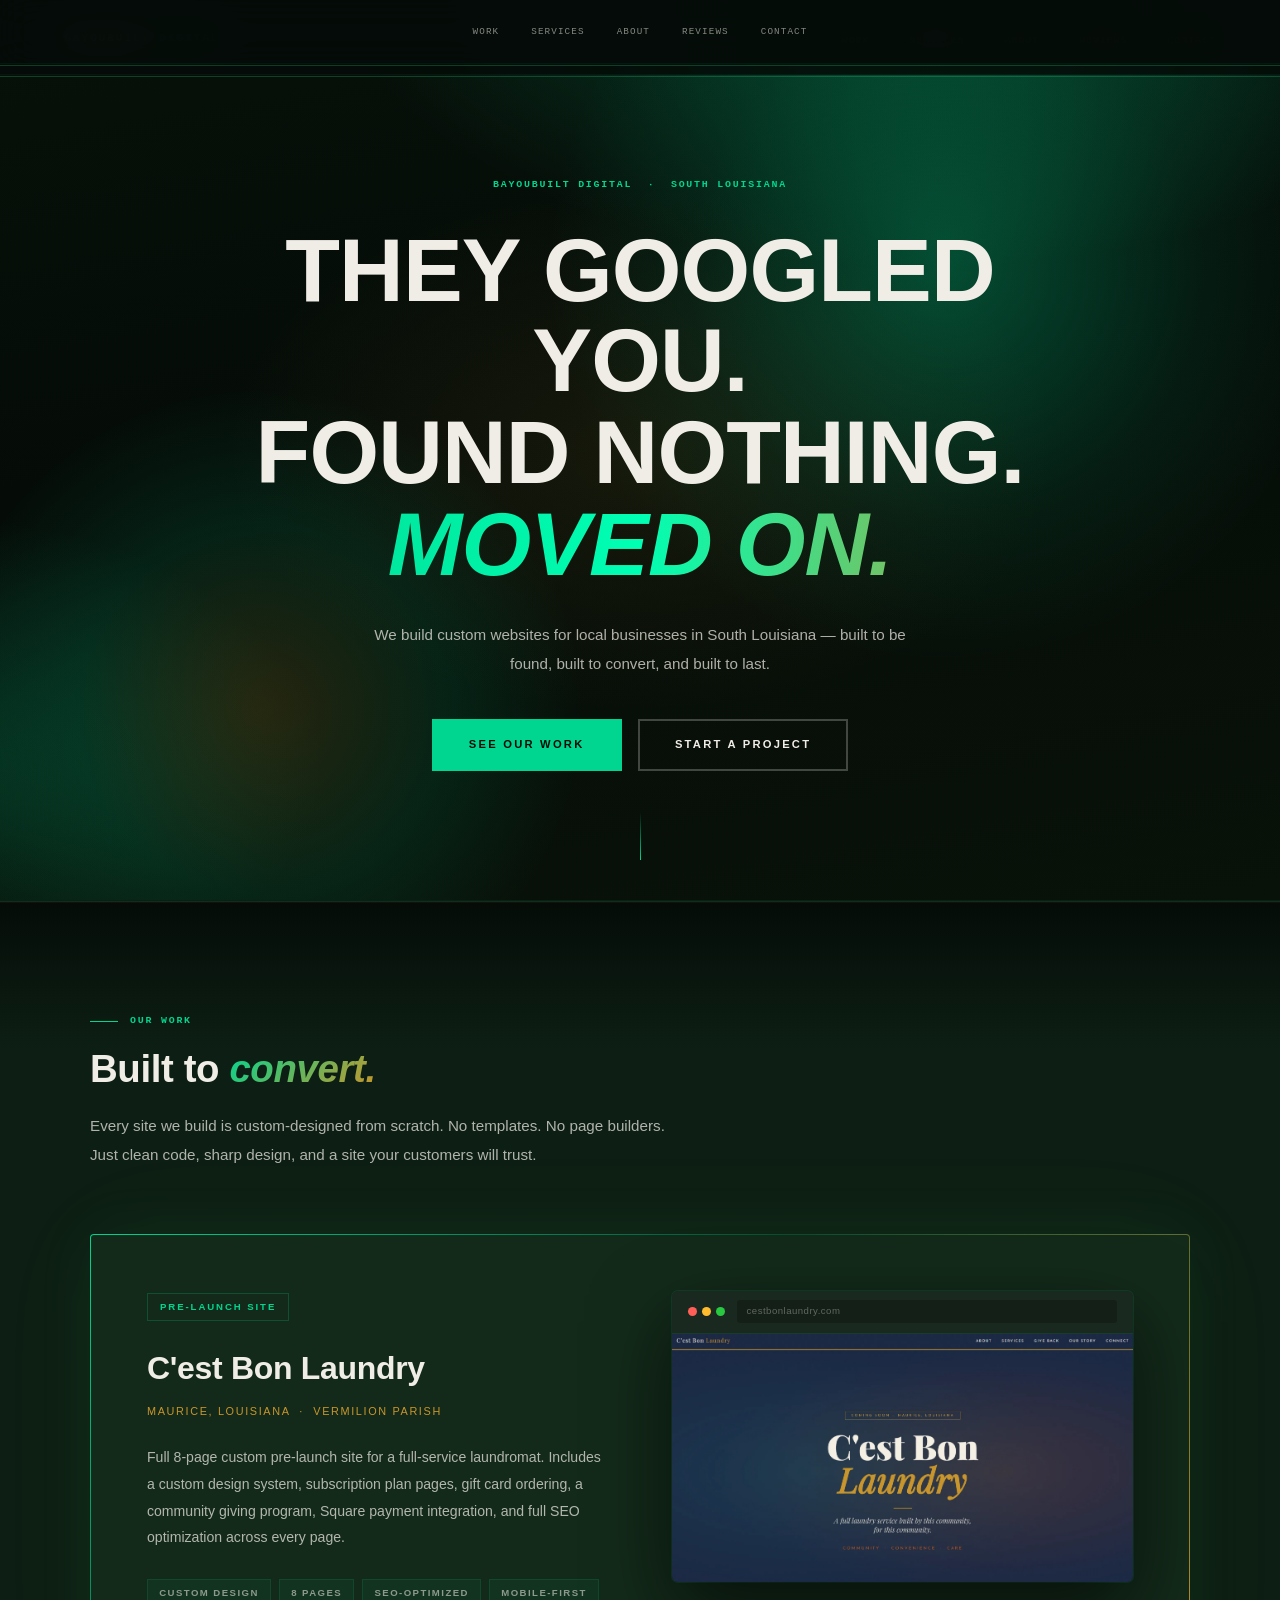
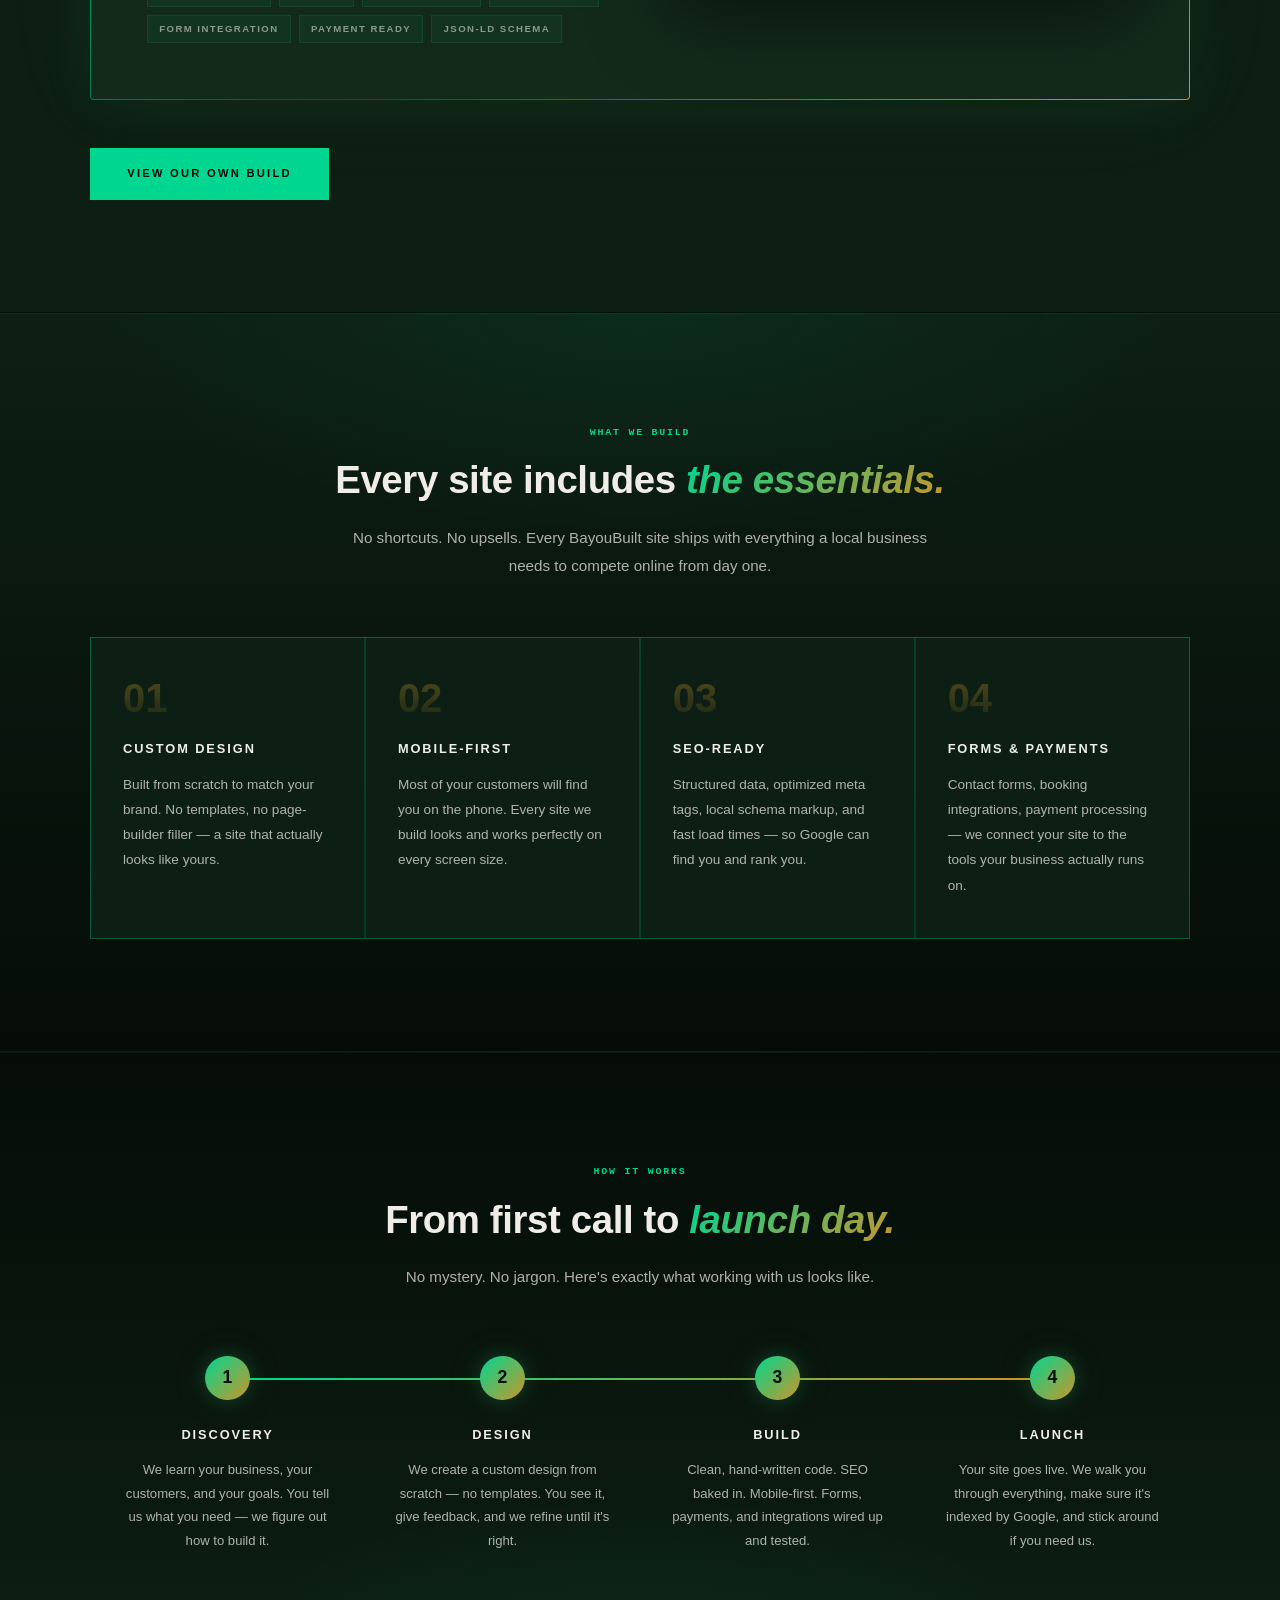
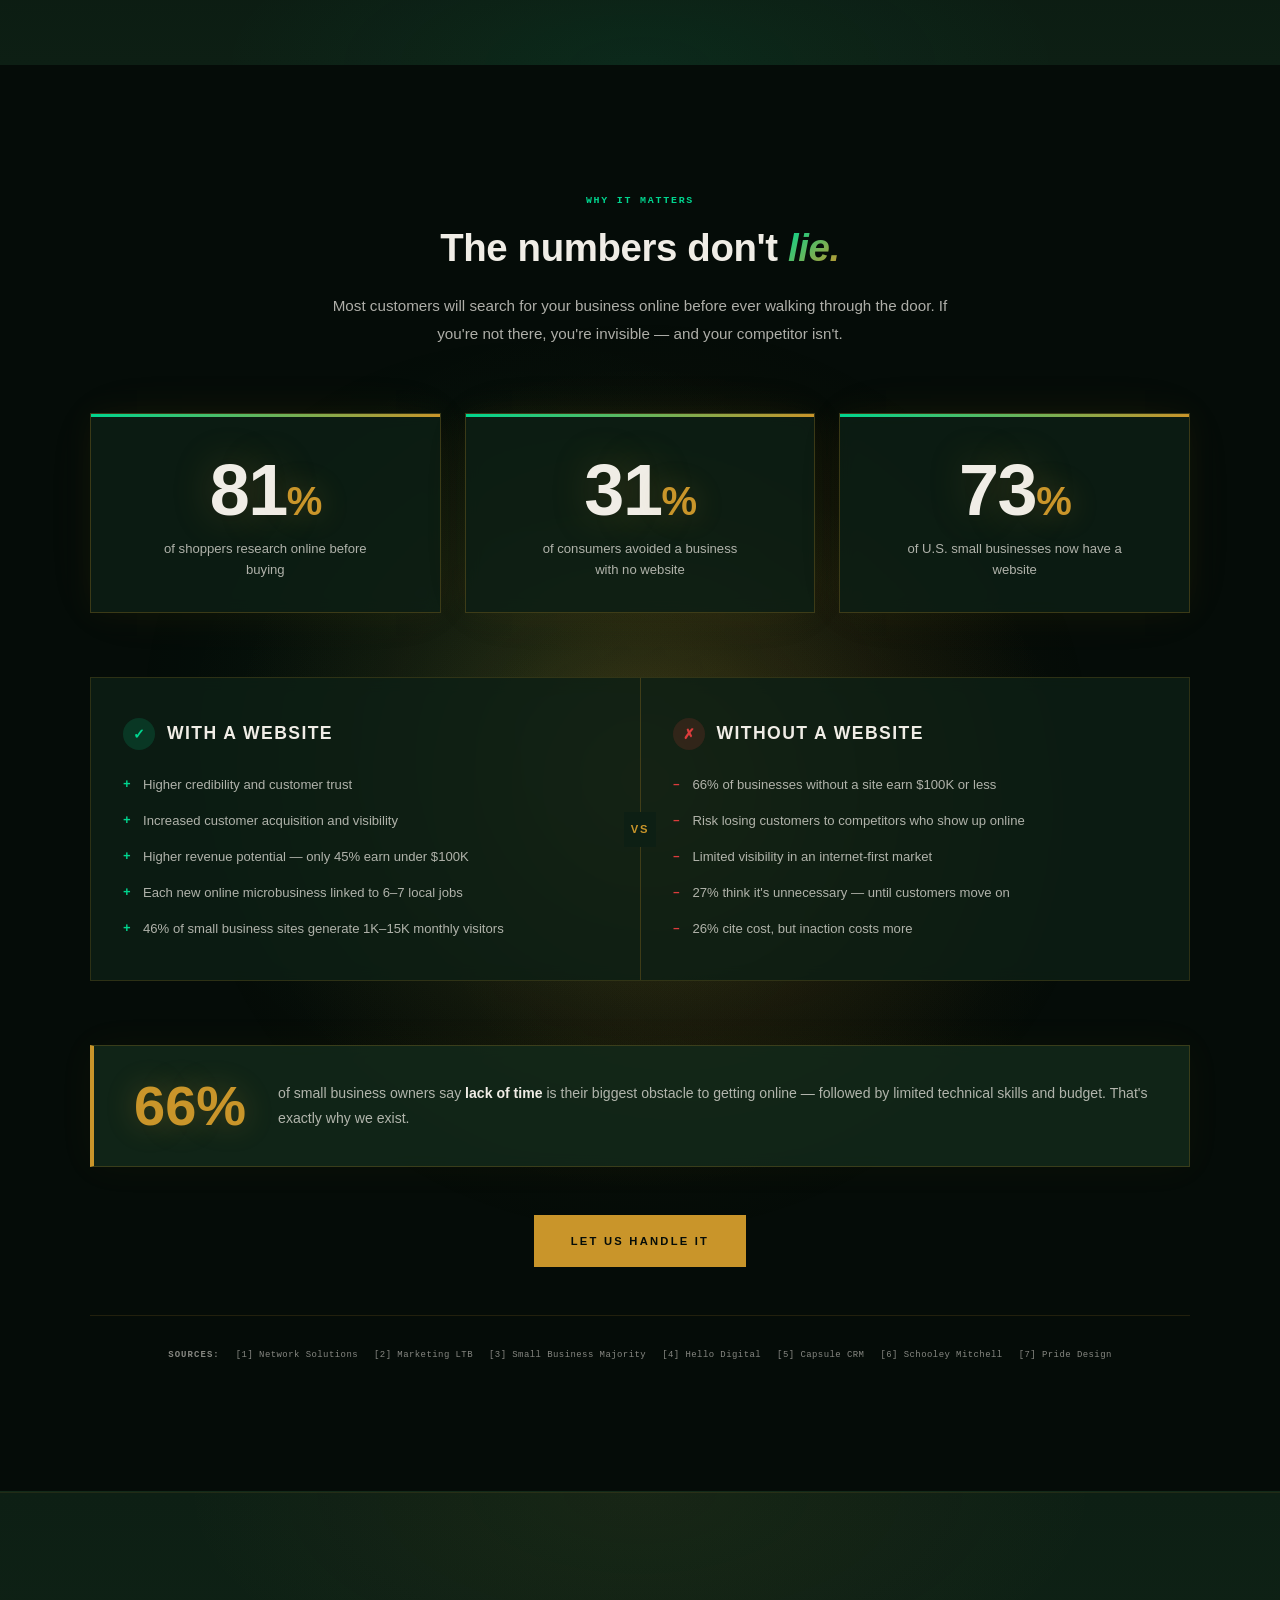
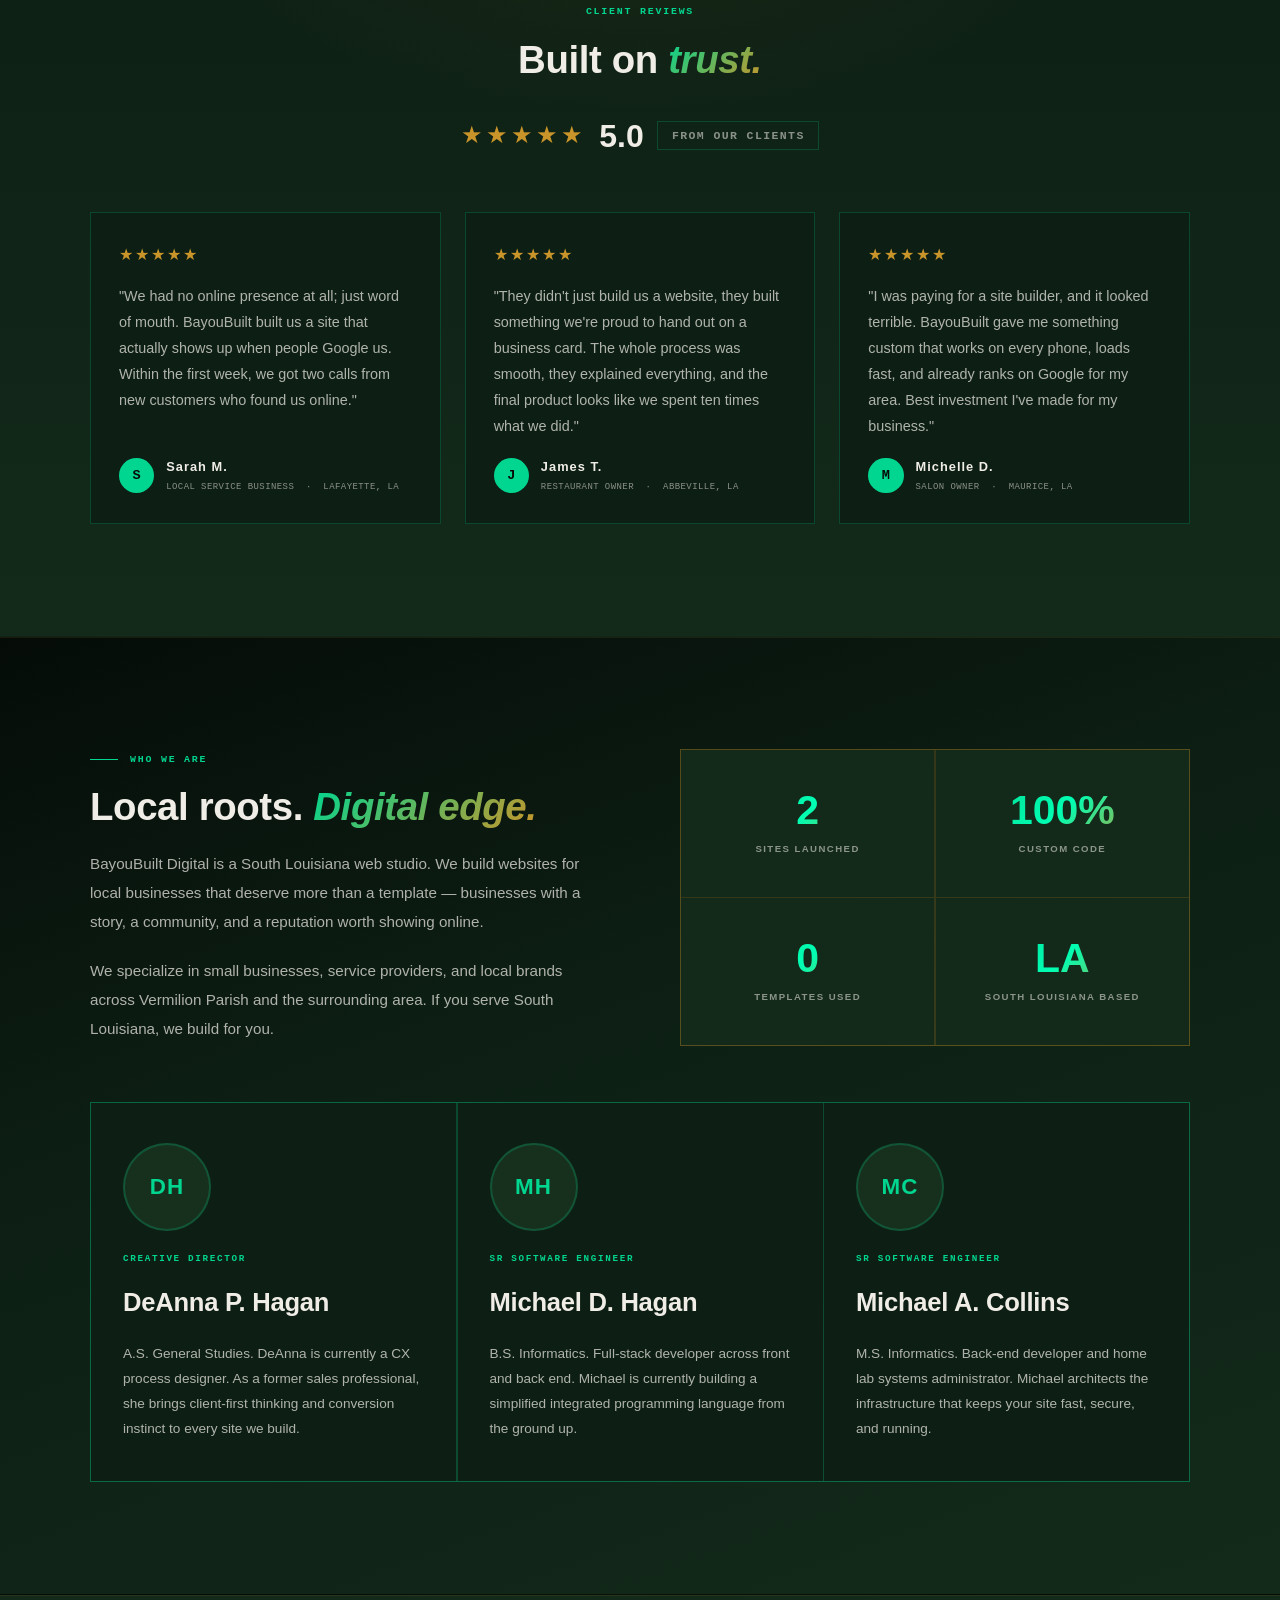
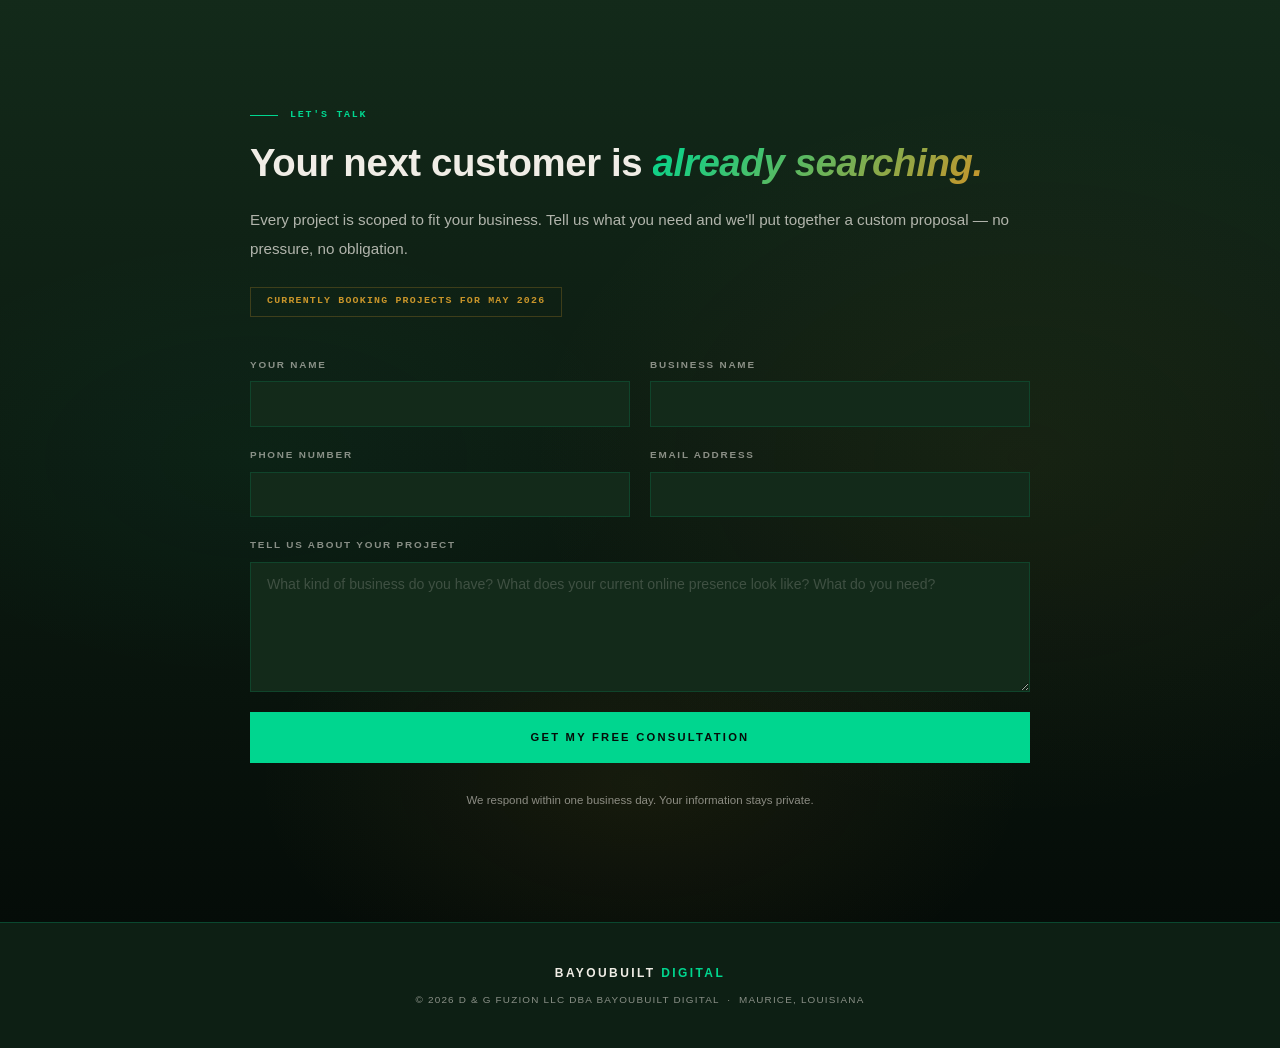
==== commit 721633b7: "Configure custom domain bayoubuilt-digital.com with HTTPS - Add CNAME file pointing to bayoubuilt-di" ====
--- a/index.html
+++ b/index.html
@@ -7,20 +7,20 @@
   <meta name="description" content="BayouBuilt Digital builds custom, hand-coded websites for small businesses in Lafayette, Abbeville, Maurice &amp; South Louisiana. No templates. Built to be found." />
   <meta name="keywords" content="web design Maurice LA, custom website Vermilion Parish, small business website Lafayette LA, web design Abbeville Louisiana, affordable web design Acadiana, website designer South Louisiana, hand-coded website Louisiana, BayouBuilt Digital, local business website Maurice Louisiana, custom web design Lafayette" />
   <meta name="robots" content="index, follow" />
-  <link rel="canonical" href="https://dg-fuzion.github.io/BayouBuiltDigital/" />
+  <link rel="canonical" href="https://bayoubuilt-digital.com/" />
   <meta http-equiv="Content-Security-Policy" content="default-src 'self'; script-src 'self'; style-src 'self' https://fonts.googleapis.com; font-src https://fonts.gstatic.com; img-src 'self' data:; connect-src https://formspree.io;" />
   <meta property="og:type" content="website" />
-  <meta property="og:url" content="https://dg-fuzion.github.io/BayouBuiltDigital/" />
+  <meta property="og:url" content="https://bayoubuilt-digital.com/" />
   <meta property="og:site_name" content="BayouBuilt Digital" />
   <meta property="og:title" content="Custom Web Design for Small Business | BayouBuilt Digital" />
   <meta property="og:description" content="They Googled you. Found nothing. Moved on. Hand-coded websites for small businesses in Lafayette, Abbeville, Maurice &amp; South Louisiana." />
-  <meta property="og:image" content="https://dg-fuzion.github.io/BayouBuiltDigital/cestbon-screenshot.png" />
+  <meta property="og:image" content="https://bayoubuilt-digital.com/cestbon-screenshot.png" />
   <meta name="twitter:card" content="summary_large_image" />
   <meta name="twitter:title" content="BayouBuilt Digital" />
   <meta name="twitter:description" content="Custom websites for South Louisiana local businesses. SEO-ready, mobile-first, built to convert." />
-  <meta name="twitter:image" content="https://dg-fuzion.github.io/BayouBuiltDigital/cestbon-screenshot.png" />
+  <meta name="twitter:image" content="https://bayoubuilt-digital.com/cestbon-screenshot.png" />
   <script type="application/ld+json">
-  {"@context":"https://schema.org","@type":"ProfessionalService","name":"BayouBuilt Digital","url":"https://dg-fuzion.github.io/BayouBuiltDigital/","description":"Custom, hand-coded web design for small businesses in Lafayette, Abbeville, Maurice, and South Louisiana. SEO-optimized, mobile-first websites built from scratch.","brand":{"@type":"Brand","name":"BayouBuilt Digital"},"areaServed":[{"@type":"City","name":"Maurice","containedInPlace":{"@type":"AdministrativeArea","name":"Vermilion Parish"}},{"@type":"City","name":"Lafayette"},{"@type":"City","name":"Abbeville"},{"@type":"City","name":"Broussard"},{"@type":"City","name":"Youngsville"},{"@type":"City","name":"Crowley"},{"@type":"City","name":"Kaplan"},{"@type":"AdministrativeArea","name":"Acadiana"}],"serviceType":["Web Design","Web Development","SEO Optimization","Custom Website Design"],"priceRange":"$$","address":{"@type":"PostalAddress","addressLocality":"Maurice","addressRegion":"LA","postalCode":"70555","addressCountry":"US"},"knowsLanguage":"en"}
+  {"@context":"https://schema.org","@type":"ProfessionalService","name":"BayouBuilt Digital","url":"https://bayoubuilt-digital.com/","description":"Custom, hand-coded web design for small businesses in Lafayette, Abbeville, Maurice, and South Louisiana. SEO-optimized, mobile-first websites built from scratch.","brand":{"@type":"Brand","name":"BayouBuilt Digital"},"areaServed":[{"@type":"City","name":"Maurice","containedInPlace":{"@type":"AdministrativeArea","name":"Vermilion Parish"}},{"@type":"City","name":"Lafayette"},{"@type":"City","name":"Abbeville"},{"@type":"City","name":"Broussard"},{"@type":"City","name":"Youngsville"},{"@type":"City","name":"Crowley"},{"@type":"City","name":"Kaplan"},{"@type":"AdministrativeArea","name":"Acadiana"}],"serviceType":["Web Design","Web Development","SEO Optimization","Custom Website Design"],"priceRange":"$$","address":{"@type":"PostalAddress","addressLocality":"Maurice","addressRegion":"LA","postalCode":"70555","addressCountry":"US"},"knowsLanguage":"en"}
   </script>
   <meta name="theme-color" content="#050c08" />
   <link rel="apple-touch-icon" href="favicon.svg" />
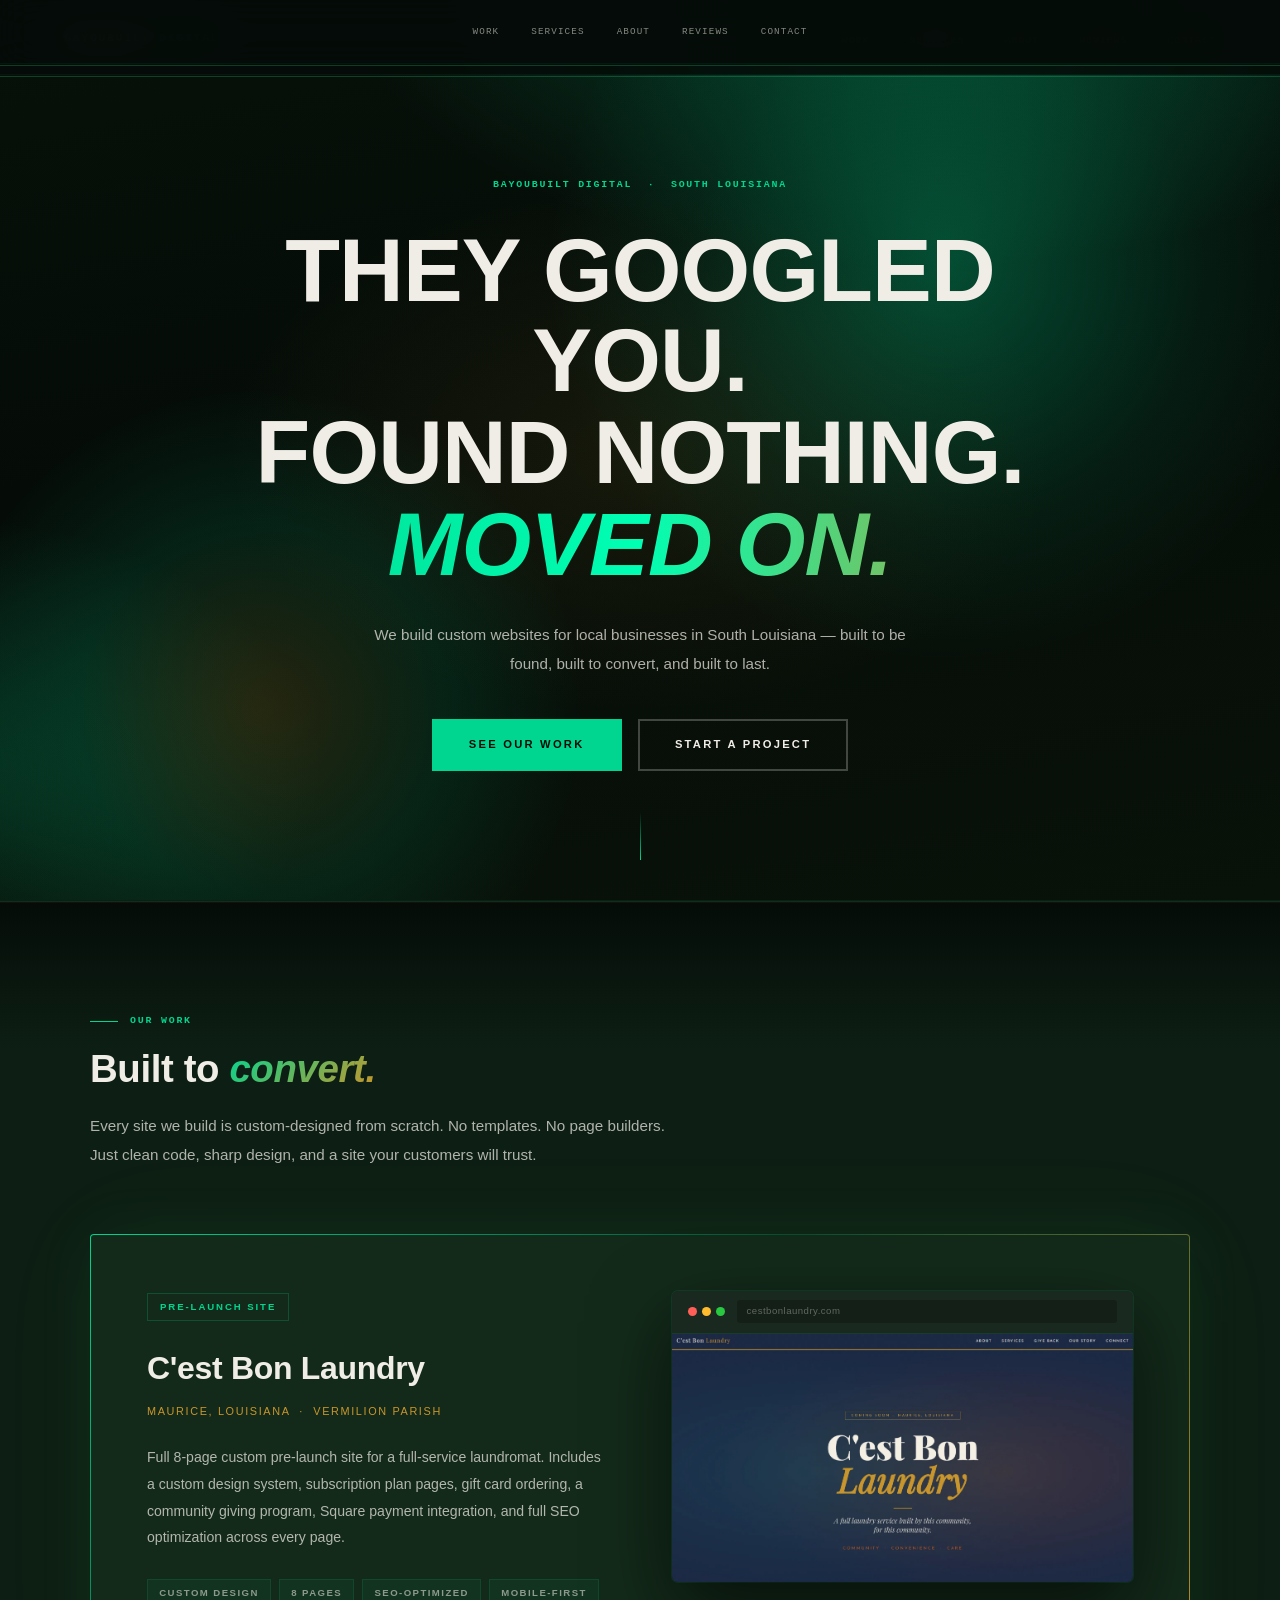
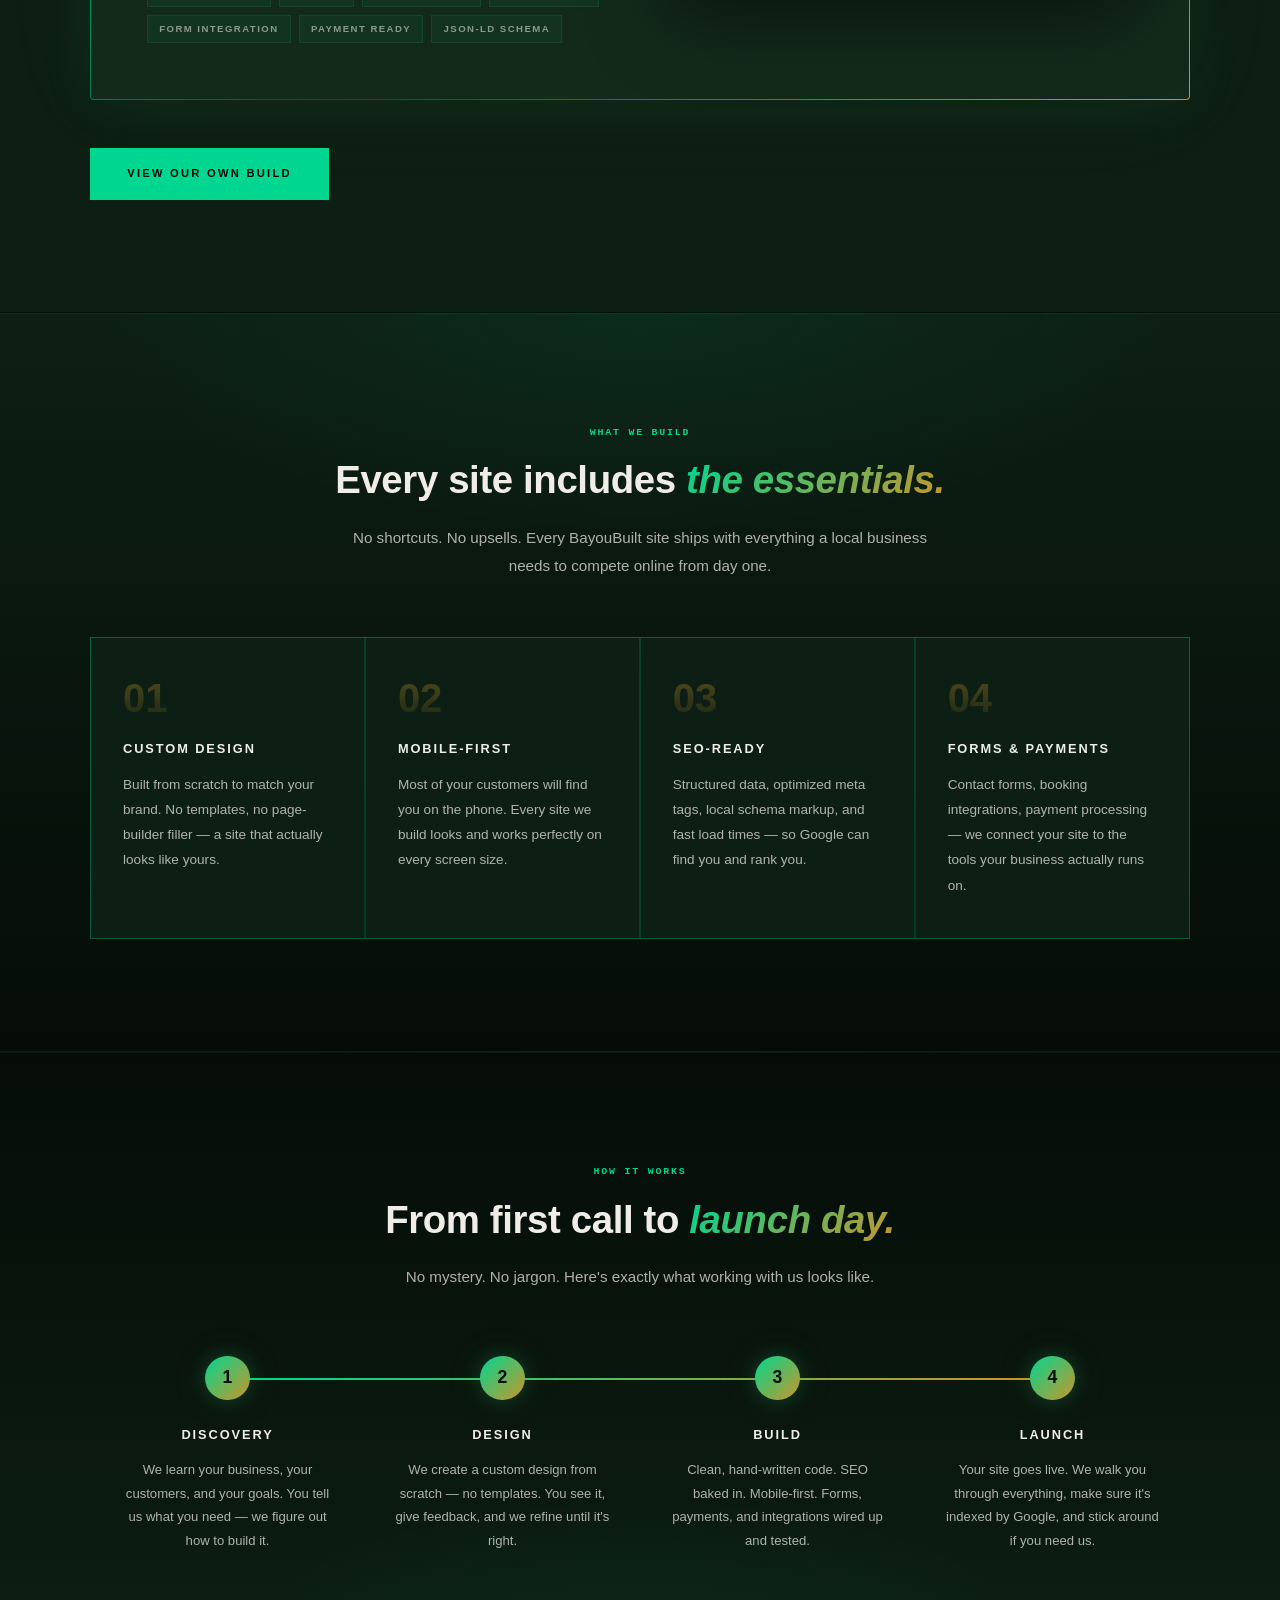
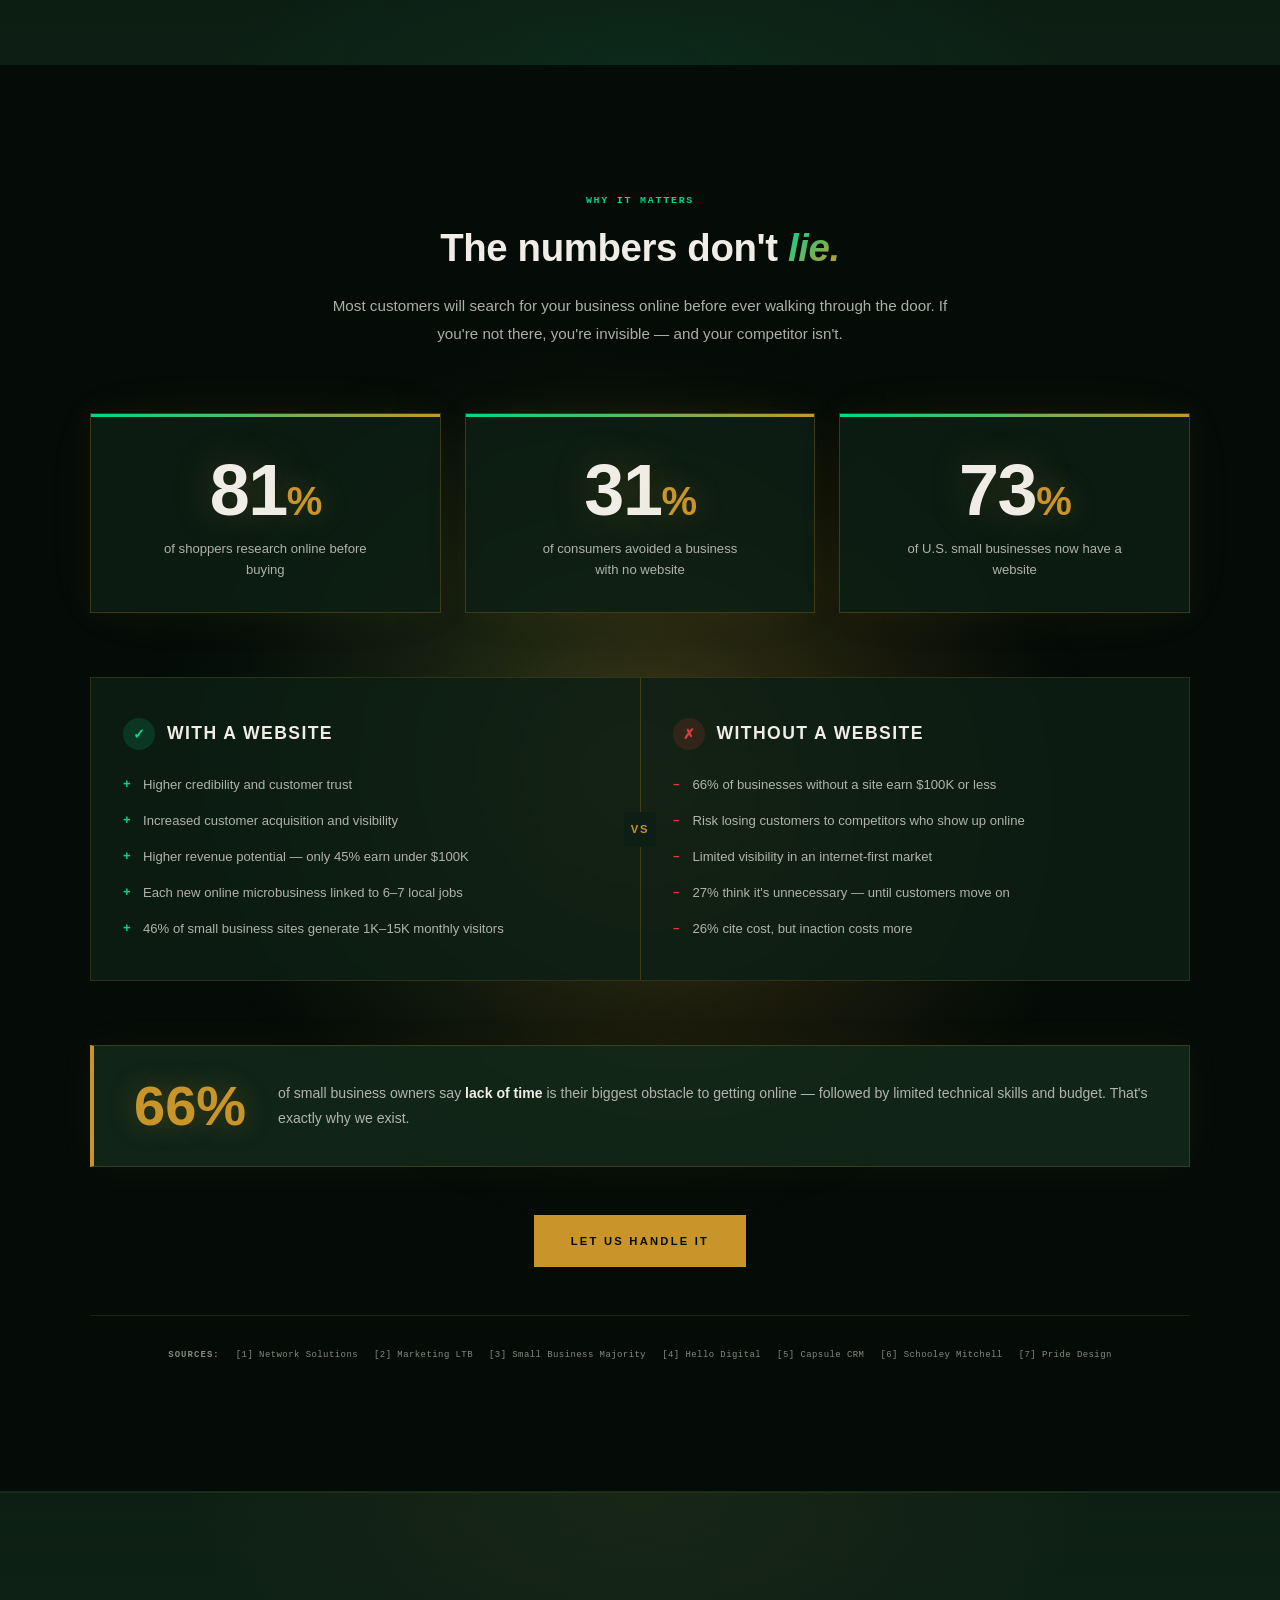
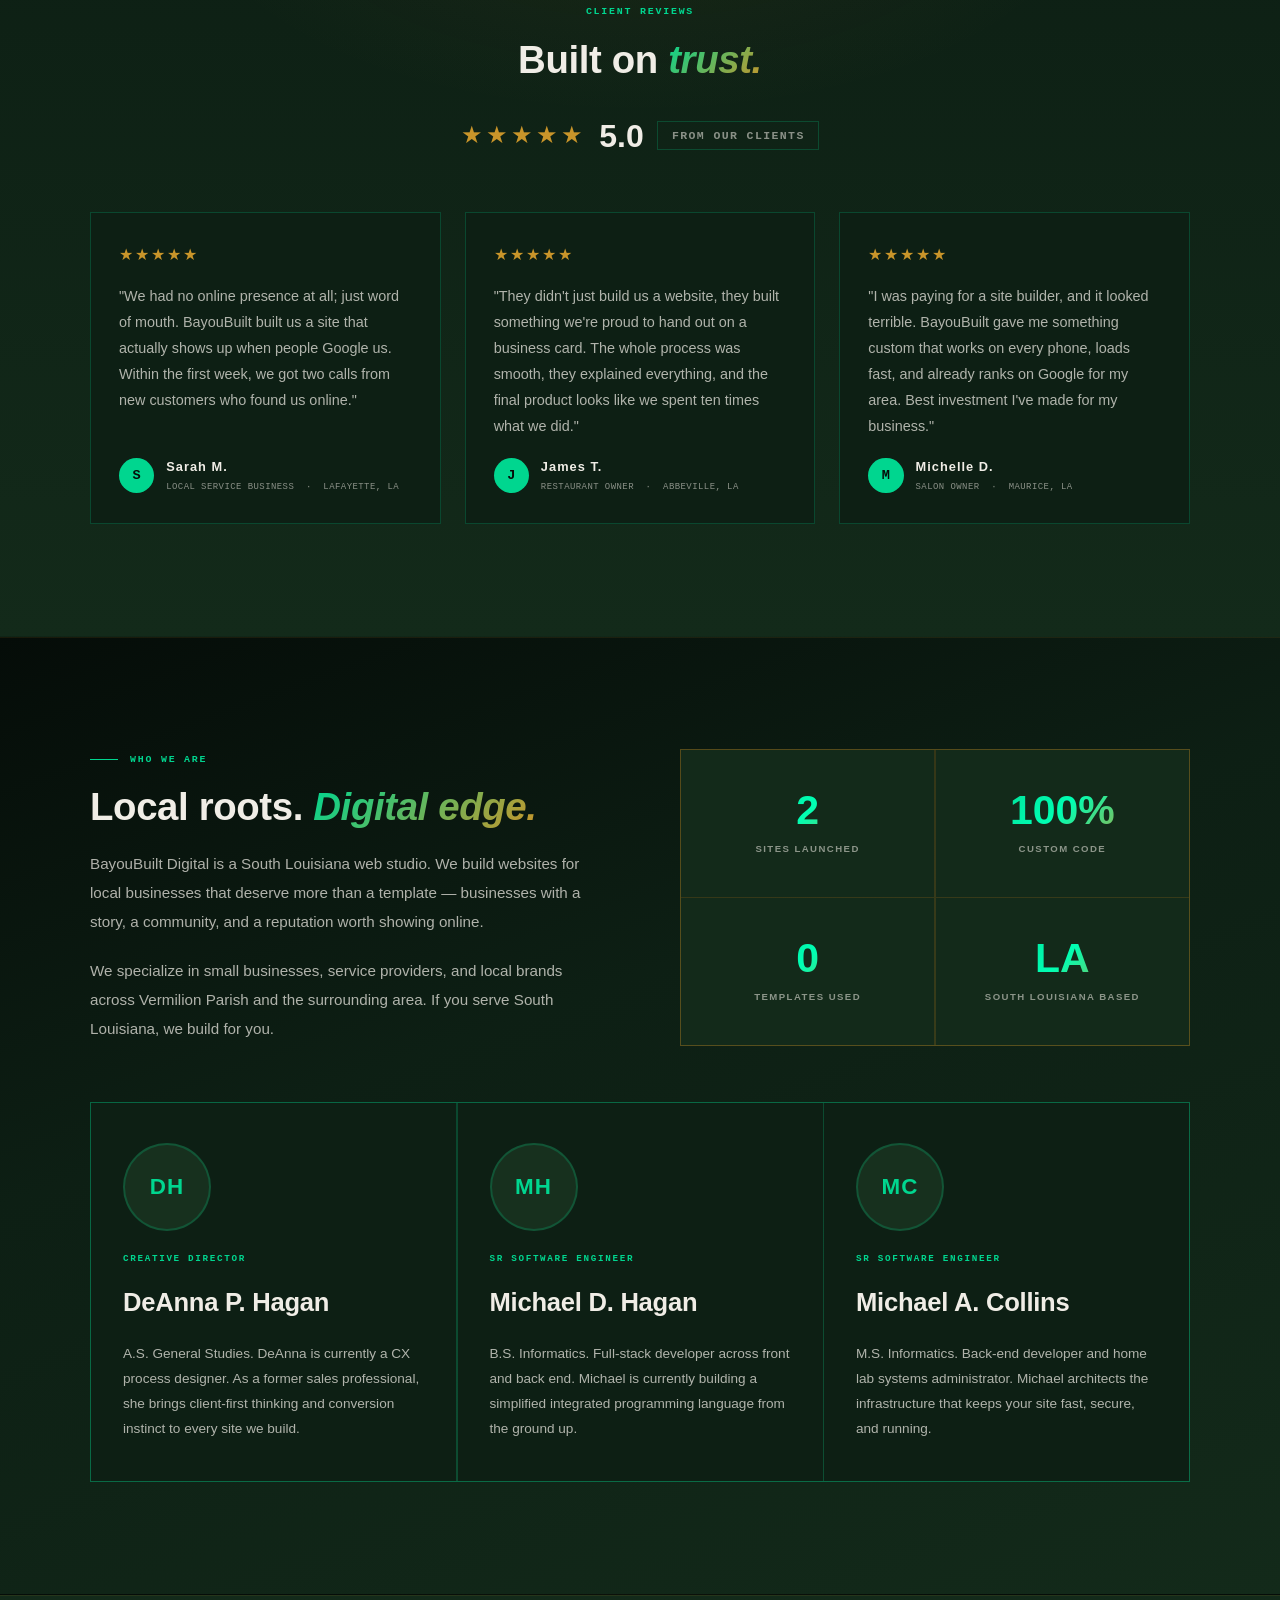
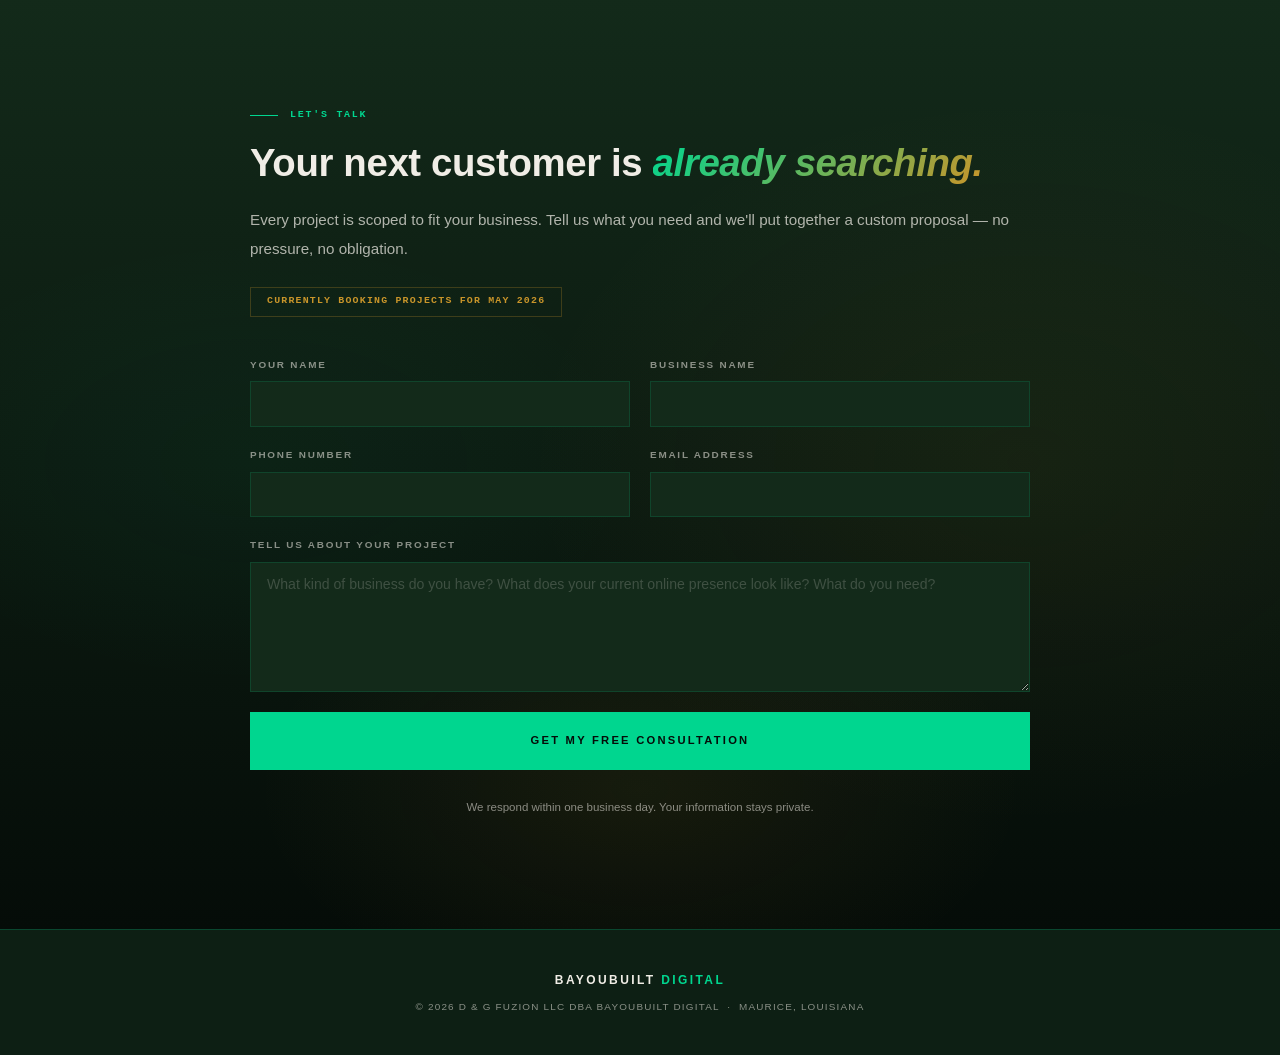
==== commit 6674536b: "fixed the form mailto submission" ====
--- a/index.html
+++ b/index.html
@@ -4,23 +4,27 @@
   <meta charset="UTF-8" />
   <meta name="viewport" content="width=device-width, initial-scale=1.0" />
   <title>Custom Web Design for Small Business | Maurice, LA | BayouBuilt Digital</title>
-  <meta name="description" content="BayouBuilt Digital builds custom, hand-coded websites for small businesses in Lafayette, Abbeville, Maurice &amp; South Louisiana. No templates. Built to be found." />
-  <meta name="keywords" content="web design Maurice LA, custom website Vermilion Parish, small business website Lafayette LA, web design Abbeville Louisiana, affordable web design Acadiana, website designer South Louisiana, hand-coded website Louisiana, BayouBuilt Digital, local business website Maurice Louisiana, custom web design Lafayette" />
+  <meta name="description" content="BayouBuilt Digital builds custom websites for small businesses in Lafayette, Abbeville, Maurice &amp; South Louisiana. No templates. Built to be found." />
+  <meta name="keywords" content="web design Maurice LA, custom website Vermilion Parish, small business website Lafayette LA, web design Abbeville Louisiana, affordable web design Acadiana, website designer South Louisiana, custom website Louisiana, BayouBuilt Digital, local business website Maurice Louisiana, custom web design Lafayette" />
   <meta name="robots" content="index, follow" />
   <link rel="canonical" href="https://bayoubuilt-digital.com/" />
-  <meta http-equiv="Content-Security-Policy" content="default-src 'self'; script-src 'self'; style-src 'self' https://fonts.googleapis.com; font-src https://fonts.gstatic.com; img-src 'self' data:; connect-src https://formspree.io;" />
+  <meta http-equiv="Content-Security-Policy" content="default-src 'self'; script-src 'self'; style-src 'self' https://fonts.googleapis.com; font-src https://fonts.gstatic.com; img-src 'self' data:;" />
   <meta property="og:type" content="website" />
   <meta property="og:url" content="https://bayoubuilt-digital.com/" />
   <meta property="og:site_name" content="BayouBuilt Digital" />
   <meta property="og:title" content="Custom Web Design for Small Business | BayouBuilt Digital" />
-  <meta property="og:description" content="They Googled you. Found nothing. Moved on. Hand-coded websites for small businesses in Lafayette, Abbeville, Maurice &amp; South Louisiana." />
-  <meta property="og:image" content="https://bayoubuilt-digital.com/cestbon-screenshot.png" />
+  <meta property="og:description" content="They Googled you. Found nothing. Moved on. Custom websites for small businesses in Lafayette, Abbeville, Maurice &amp; South Louisiana." />
+  <meta property="og:image" content="https://bayoubuilt-digital.com/og-preview.png" />
+  <meta property="og:image:width" content="1200" />
+  <meta property="og:image:height" content="630" />
+  <meta property="og:image:alt" content="BayouBuilt Digital — Custom Web Design for Small Business in South Louisiana" />
   <meta name="twitter:card" content="summary_large_image" />
   <meta name="twitter:title" content="BayouBuilt Digital" />
   <meta name="twitter:description" content="Custom websites for South Louisiana local businesses. SEO-ready, mobile-first, built to convert." />
-  <meta name="twitter:image" content="https://bayoubuilt-digital.com/cestbon-screenshot.png" />
+  <meta name="twitter:image" content="https://bayoubuilt-digital.com/og-preview.png" />
+  <meta name="twitter:image:alt" content="BayouBuilt Digital — Custom Web Design for Small Business in South Louisiana" />
   <script type="application/ld+json">
-  {"@context":"https://schema.org","@type":"ProfessionalService","name":"BayouBuilt Digital","url":"https://bayoubuilt-digital.com/","description":"Custom, hand-coded web design for small businesses in Lafayette, Abbeville, Maurice, and South Louisiana. SEO-optimized, mobile-first websites built from scratch.","brand":{"@type":"Brand","name":"BayouBuilt Digital"},"areaServed":[{"@type":"City","name":"Maurice","containedInPlace":{"@type":"AdministrativeArea","name":"Vermilion Parish"}},{"@type":"City","name":"Lafayette"},{"@type":"City","name":"Abbeville"},{"@type":"City","name":"Broussard"},{"@type":"City","name":"Youngsville"},{"@type":"City","name":"Crowley"},{"@type":"City","name":"Kaplan"},{"@type":"AdministrativeArea","name":"Acadiana"}],"serviceType":["Web Design","Web Development","SEO Optimization","Custom Website Design"],"priceRange":"$$","address":{"@type":"PostalAddress","addressLocality":"Maurice","addressRegion":"LA","postalCode":"70555","addressCountry":"US"},"knowsLanguage":"en"}
+  {"@context":"https://schema.org","@type":"ProfessionalService","name":"BayouBuilt Digital","url":"https://bayoubuilt-digital.com/","description":"Custom web design for small businesses in Lafayette, Abbeville, Maurice, and South Louisiana. SEO-optimized, mobile-first websites built from scratch.","brand":{"@type":"Brand","name":"BayouBuilt Digital"},"areaServed":[{"@type":"City","name":"Maurice","containedInPlace":{"@type":"AdministrativeArea","name":"Vermilion Parish"}},{"@type":"City","name":"Lafayette"},{"@type":"City","name":"Abbeville"},{"@type":"City","name":"Broussard"},{"@type":"City","name":"Youngsville"},{"@type":"City","name":"Crowley"},{"@type":"City","name":"Kaplan"},{"@type":"AdministrativeArea","name":"Acadiana"}],"serviceType":["Web Design","Web Development","SEO Optimization","Custom Website Design"],"priceRange":"$$","address":{"@type":"PostalAddress","addressLocality":"Maurice","addressRegion":"LA","postalCode":"70555","addressCountry":"US"},"knowsLanguage":"en"}
   </script>
   <meta name="theme-color" content="#050c08" />
   <link rel="apple-touch-icon" href="favicon.svg" />
@@ -379,13 +383,13 @@
   </section>
 
   <!-- CONTACT -->
-  <section class="contact-bg" id="contact">
+<section class="contact-bg" id="contact">
     <div class="contact-inner">
       <div class="section-label">Let's Talk</div>
       <h2 class="section-title">Your next customer is <em>already searching.</em></h2>
       <p class="section-text">Every project is scoped to fit your business. Tell us what you need and we'll put together a custom proposal — no pressure, no obligation.</p>
       <div class="contact-availability">Currently booking projects for May 2026</div>
-      <form class="contact-form" data-form-email="contact@bayoubuilt-digital.com" onsubmit="handleFormSubmit(event, 'contact-submit-btn', 'Message sent — we\'ll be in touch soon!')">
+      <div class="contact-form" id="contact-form">
 
         <div class="form-row">
           <div class="form-field">
@@ -401,7 +405,7 @@
         <div class="form-row">
           <div class="form-field">
             <label class="form-label" for="cf-phone">Phone Number</label>
-            <input class="form-input" type="tel" id="cf-phone" name="phone" required maxlength="20" pattern="[\d\s\(\)\-\+]+" title="Phone number (digits, spaces, dashes, and parentheses only)" autocomplete="tel" />
+            <input class="form-input" type="tel" id="cf-phone" name="phone" required maxlength="20" autocomplete="tel" />
           </div>
           <div class="form-field">
             <label class="form-label" for="cf-email">Email Address</label>
@@ -414,14 +418,9 @@
           <textarea class="form-input form-textarea" id="cf-message" name="message" rows="5" maxlength="2000" placeholder="What kind of business do you have? What does your current online presence look like? What do you need?" required></textarea>
         </div>
 
-        <button type="submit" id="contact-submit-btn" class="btn btn--full">Get My Free Consultation</button>
+        <a href="mailto:contact@bayoubuilt-digital.com" id="contact-submit-btn" class="btn btn--full">Get My Free Consultation</a>
         <p class="form-trust">We respond within one business day. Your information stays private.</p>
 
-      </form>
-      <div class="form-success" id="form-success" hidden>
-        <div class="form-success-icon">&#10003;</div>
-        <h3 class="form-success-title">Message Sent</h3>
-        <p class="form-success-text">Thanks for reaching out! We'll get back to you within one business day.</p>
       </div>
     </div>
   </section>
--- a/style.css
+++ b/style.css
@@ -1434,6 +1434,10 @@
     border-color: var(--teal);
 }
 
+.form-input--error {
+    border-color: #e74c3c;
+}
+
 .form-input::placeholder {
     color: rgba(240, 237, 230, 0.2);
 }
